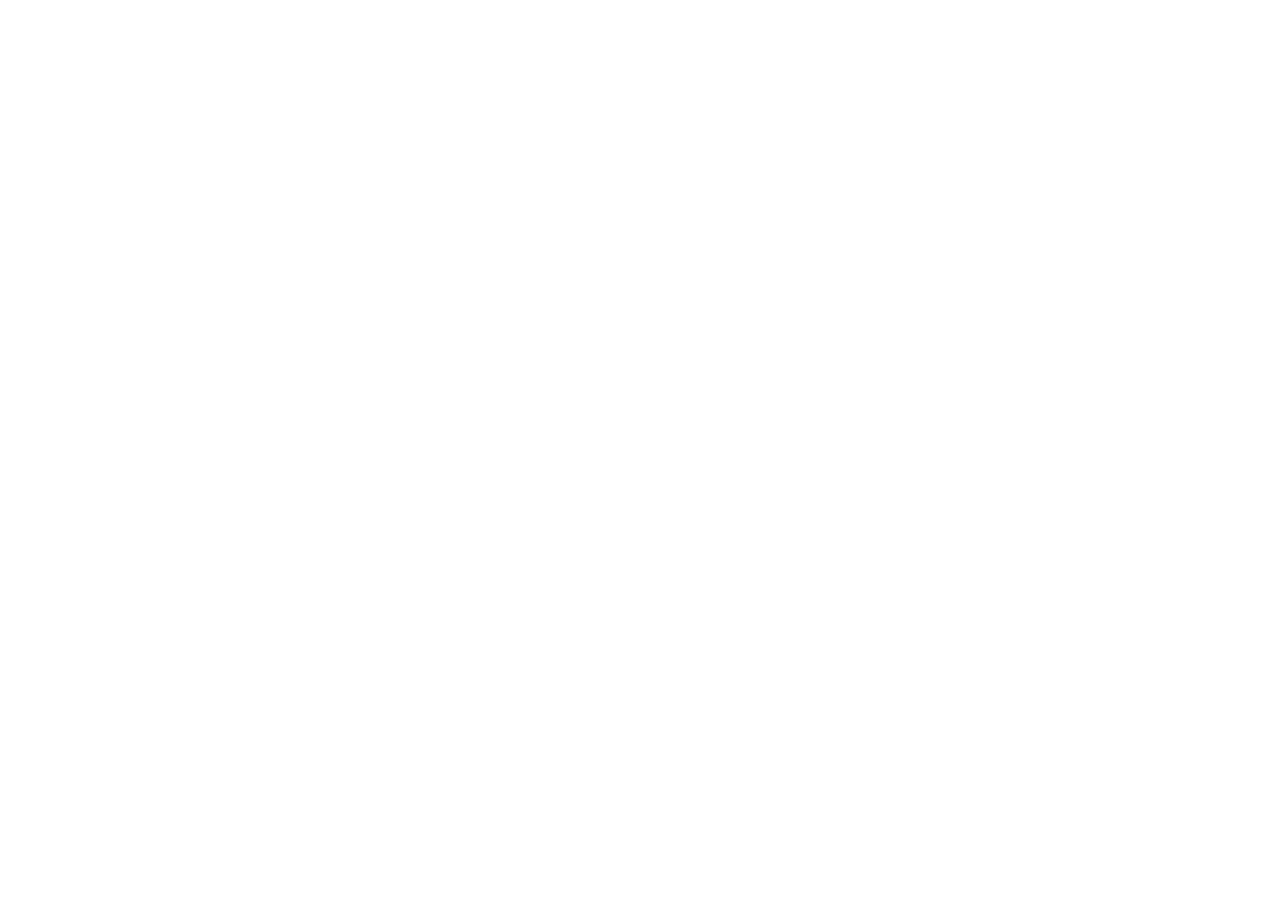
==== index.html @ c3d95a34 "Initialized Pristine Car Blog Site" ====
<!DOCTYPE html>
<html>
    <head>
        <title>Pristine Car Blog | Latest updates in Nigeria's auto industry.</title>
        <meta charset="utf-8">
        <meta lang="en">
        <meta name="description" content="We give the latest updates Nigeria's automobile industry. Enjoy multiple categories of updates, articles and incredible offers all in one place">
        <meta name="author" content="Adefuye Abayomi">
        <meta name="viewport" content="width=device-width, initial-scale=1.0, shrink-to-fit=no">
        <meta http-equiv="X-UA-Compatible" content="ie=edge">
        <link rel="icon" href="./favicon.ico" type="image/x-icon">

        <!--social facebook,twitter,-->
        <meta name="og:title" content="Yomi Daniel | Web development services.">
        <meta name="og:description" content="Yomi Daniel is a Front-end web developer.
        Get in touch if you need a website for your business and ideas">
        <meta name="og:image" content="http://yomidaniel.unaux.com/resources/images/mylogo.png">
        <meta name="twitter:title" content="Yomi Daniel | Web development services.">
        <meta name="twitter:description" content="Yomi Daniel is a Front-end web developer.
        Get in touch if you need a website for your business and ideas">
        <meta name="twitter:image" content="http://yomidaniel.unaux.com/resources/images/mylogo.png">

        <!--links to css styles-->

        <!--links to preloaded scripts-->
        
    </head>
    <body>
        <div class="container-main">
            <div class="header-container">
                <header class="header-main">
                    <!--The header contains the cartegories, pristine logos, the menu, guest indicators, and social media prompts.-->
                    <div class="header-utils">

                    </div>
                    <div class="header-cartegories">

                    </div>
                </header>
            </div>
            <div class="mains-container">
                <main class="mains-main">

                </main>
            </div>
            <div class="footer-container">
                <footer class="footer-main">

                </footer>
            </div>
        </div>
    </body>
</html>
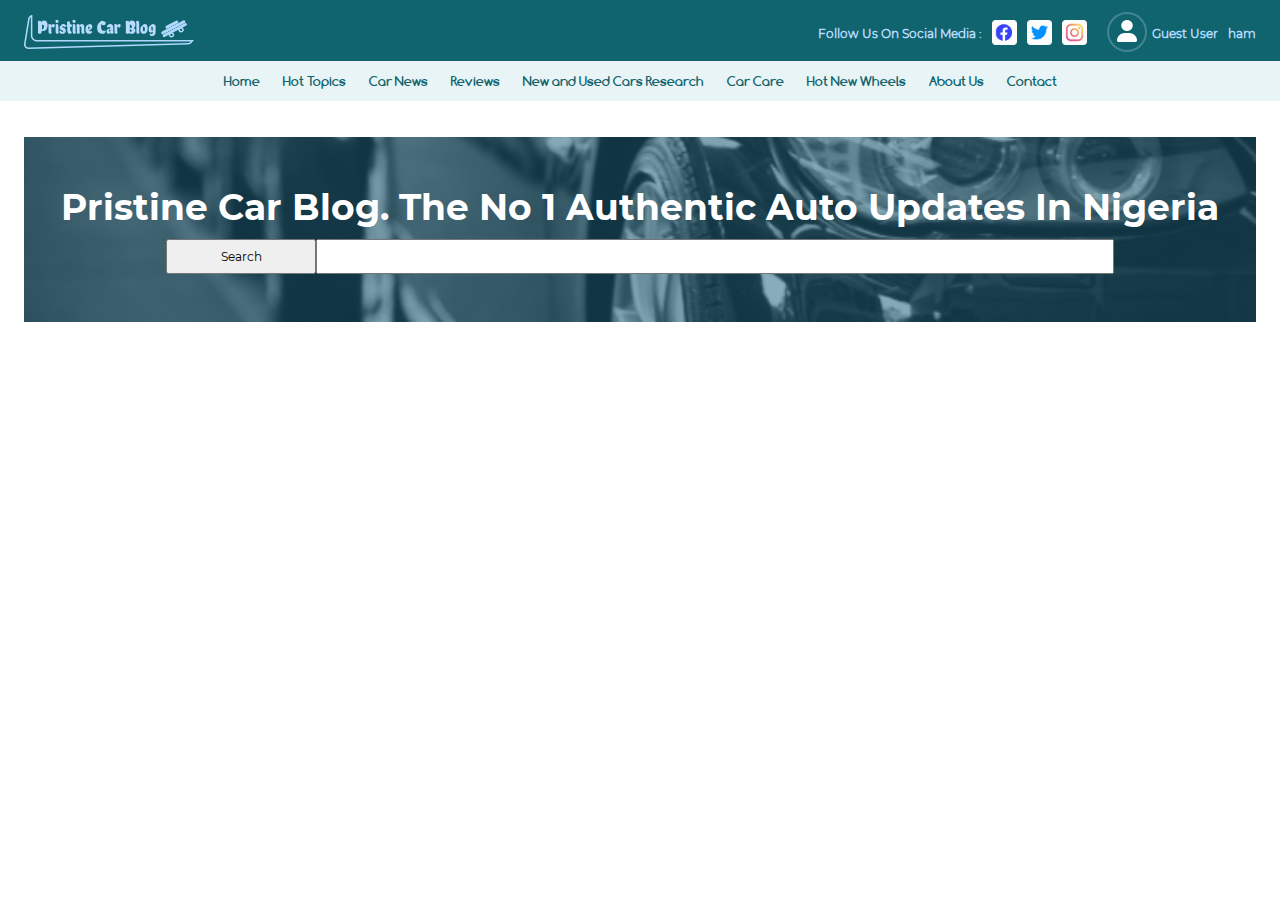
==== commit e2dfdb55: "Commit Second" ====
--- a/index.html
+++ b/index.html
@@ -4,26 +4,27 @@
         <title>Pristine Car Blog | Latest updates in Nigeria's auto industry.</title>
         <meta charset="utf-8">
         <meta lang="en">
-        <meta name="description" content="We give the latest updates Nigeria's automobile industry. Enjoy multiple categories of updates, articles and incredible offers all in one place">
+        <meta name="description" content="We give the latest updates Nigeria's automobile industry. Enjoy multiple categories of updates, articles and incredible offers all in one place.">
         <meta name="author" content="Adefuye Abayomi">
         <meta name="viewport" content="width=device-width, initial-scale=1.0, shrink-to-fit=no">
         <meta http-equiv="X-UA-Compatible" content="ie=edge">
-        <link rel="icon" href="./favicon.ico" type="image/x-icon">
+        <link rel="icon" href="./blog_assets/images/utils/favicon.png" type="image/x-icon">
 
         <!--social facebook,twitter,-->
-        <meta name="og:title" content="Yomi Daniel | Web development services.">
-        <meta name="og:description" content="Yomi Daniel is a Front-end web developer.
-        Get in touch if you need a website for your business and ideas">
-        <meta name="og:image" content="http://yomidaniel.unaux.com/resources/images/mylogo.png">
-        <meta name="twitter:title" content="Yomi Daniel | Web development services.">
-        <meta name="twitter:description" content="Yomi Daniel is a Front-end web developer.
-        Get in touch if you need a website for your business and ideas">
-        <meta name="twitter:image" content="http://yomidaniel.unaux.com/resources/images/mylogo.png">
+        <meta name="og:title" content="Pristine Car Blog | Latest updates in Nigeria's auto industry.">
+        <meta name="og:description" content="We give the latest updates Nigeria's automobile industry. Enjoy multiple categories of updates, articles and incredible offers all in one place.">
+        <meta name="og:image" content="./blog_assets/images/social_cover_main.png">
+        <meta name="twitter:title" content="Pristine Car Blog | Latest updates in Nigeria's auto industry.">
+        <meta name="twitter:description" content="We give the latest updates Nigeria's automobile industry. Enjoy multiple categories of updates, articles and incredible offers all in one place.">
+        <meta name="twitter:image" content="./blog_assets/images/social_cover_main.png">
 
         <!--links to css styles-->
+        <link type="text/css" rel="stylesheet" href="./css/mains.css">
+        <link type="text/css" rel="stylesheet" href="./css/homepage_style.css">
+
 
         <!--links to preloaded scripts-->
-        
+
     </head>
     <body>
         <div class="container-main">
@@ -31,16 +32,64 @@
                 <header class="header-main">
                     <!--The header contains the cartegories, pristine logos, the menu, guest indicators, and social media prompts.-->
                     <div class="header-utils">
-
+                        <div class="util-logo">
+                            <div class="logo-container">
+                                <img src="./blog_assets/images/utils/logo_base.svg">
+                            </div>
+                        </div>
+                        <div class="util-social">
+                            <div class="header-social-container">
+                                <p class="header-social-call-text">Follow Us On Social Media :</p>
+                            </div>
+                        </div>
+                        <div>
+                            <div class="header-social-icons">
+                                <p><span class="facebook-icon-container"><img src="./blog_assets/images/utils/Facebook Icon.png"></span><span class="twitter-icon-container"><img src="./blog_assets/images/utils/Twitter Icon.png"></span><span class="instagram-icon-container"><img src="./blog_assets/images/utils/Instagram icon.png"></span></p>
+                            </div>
+                        </div>
+                        <div class="util-user">
+                            <div class="header-user-container">
+                                <p><span class="user-icon-container"><img src="./blog_assets/images/utils/User Icon.png"></span></p>
+                            </div>
+                        </div>
+                        <div>
+                            <div>
+                                <p>Guest User</p>
+                            </div>
+                        </div>
+                        <div class="util-hamburger">
+                            <div class="header-hamburger-container">
+                                <div>ham</div>
+                            </div>
+                        </div>
                     </div>
                     <div class="header-cartegories">
-
+                        <div class="header-cartegories-container">
+                            <ul>
+                                <li><a>Home</a></li>
+                                <li><a>Hot Topics</a></li>
+                                <li><a>Car News</a></li>
+                                <li><a>Reviews</a></li>
+                                <li><a>New and Used Cars Research</a></li>
+                                <li><a>Car Care</a></li>
+                                <li><a>Hot New Wheels</a></li>
+                                <li><a>About Us</a></li>
+                                <li><a>Contact</a></li>
+                            </ul>
+                        </div>
                     </div>
                 </header>
             </div>
             <div class="mains-container">
                 <main class="mains-main">
-
+                    <div class="banner-container">
+                        <div>
+                            <p class="banner-desc-text">Pristine Car Blog. The No 1 Authentic Auto Updates In Nigeria</p>
+                            <div class="search-container">
+                                <p class="search-main-contents"><button class="search-button">Search</button><span class="search-input-container"><input class="search-input" type="text" name="search-item"></span></p>
+                            </div>
+                        </div>
+                    </div>
                 </main>
             </div>
             <div class="footer-container">
--- a/css/mains.css
+++ b/css/mains.css
@@ -0,0 +1,53 @@
+* {
+    box-sizing: border-box;
+    margin: 0px;
+    padding: 0px;
+    font-family : Montserrat-Regular;
+    font-size : 12px;
+}
+
+* {
+    --lightblue : #B7DBFF;
+    --bluegreen : #0F646D;
+    --lightgray : #E9F4F6;
+    --lightgray2 : #C3D2E3;
+}
+
+/*fonts, Montserrat (4 styles), comfortaa (2 styles)*/
+@font-face {
+    font-family: Montserrat-Regular;
+    src: url(../blog_assets/fonts/Montserrat-Regular.ttf);
+}
+@font-face {
+    font-family: Montserrat-Medium;
+    src: url(../blog_assets/fonts/Montserrat-Medium.ttf);
+}
+@font-face {
+    font-family: Montserrat-SemiBold;
+    src: url(../blog_assets/fonts/Montserrat-SemiBold.ttf);
+}
+@font-face {
+    font-family: Montserrat-Bold;
+    src: url(../blog_assets/fonts/Montserrat-Bold.ttf);
+}
+@font-face {
+    font-family: Comfortaa-Regular;
+    src: url(../blog_assets/fonts/Comfortaa_Regular.ttf);
+}
+@font-face {
+    font-family: Comfortaa-Bold;
+    src: url(../blog_assets/fonts/Comfortaa_Bold.ttf);
+}
+
+/* theme one*/
+
+/* theme one*/
+
+
+/*font-sizes*/
+/* theme one*/
+
+
+/*font-weights*/
+/* theme one*/
+
--- a/css/homepage_style.css
+++ b/css/homepage_style.css
@@ -0,0 +1,88 @@
+/* header section style */
+.header-utils {
+    display: flex;
+    align-items: center;
+    color : var(--lightblue);
+    font-weight: 600;
+    background-color: var(--bluegreen);
+    padding: 12px 24px 6px 24px;
+}
+.util-logo {
+    flex : 1;
+}
+.util-social {
+    flex : none;
+}
+.util-user {
+    flex : none;
+}
+.header-user-container{
+    margin-left: 20px;
+    margin-right : 5px;
+}
+.header-hamburger-container{
+    margin-left : 10px;
+}
+.logo-container img {
+    width: 170px;
+}
+.facebook-icon-container, .twitter-icon-container, .instagram-icon-container {
+    margin-left : 10px;
+}
+.facebook-icon-container img, .twitter-icon-container img, .instagram-icon-container img  {
+    width : 25px;
+    height : 25px;
+}
+
+.header-cartegories {
+    background-color: var(--lightgray);
+    padding : 12px 24px;
+}
+.header-cartegories-container{
+    width : max-content;
+    margin : 0px auto;
+}
+.header-cartegories li{
+    display : inline-block;
+    margin : 0px 10px;
+}
+.header-cartegories li a {
+    font-family : Comfortaa-Bold;
+    font-size: 120%;
+    color :  var(--bluegreen)
+}
+
+/* header styles complete*/
+
+/* main home banner style*/
+.banner-container{
+    margin : 36px 24px;
+    padding : 48px 24px;
+    background-image: url(../blog_assets/images/utils/banner-background.png);
+    background-size: cover;
+}
+.banner-desc-text{
+    font-family: Montserrat-Bold;
+    color : white;
+    text-align: center;
+    font-size : 300%;
+}
+.search-container {
+    width : 80%;
+    margin : 10px auto 0px auto;
+    
+}
+.search-button {
+    height: 35px;   
+    width: 150px; 
+}
+.search-main-contents{
+    display : flex;
+}
+.search-input-container{
+    flex : 1;
+}
+.search-input{
+    height: 35px;
+    width: -webkit-fill-available;
+}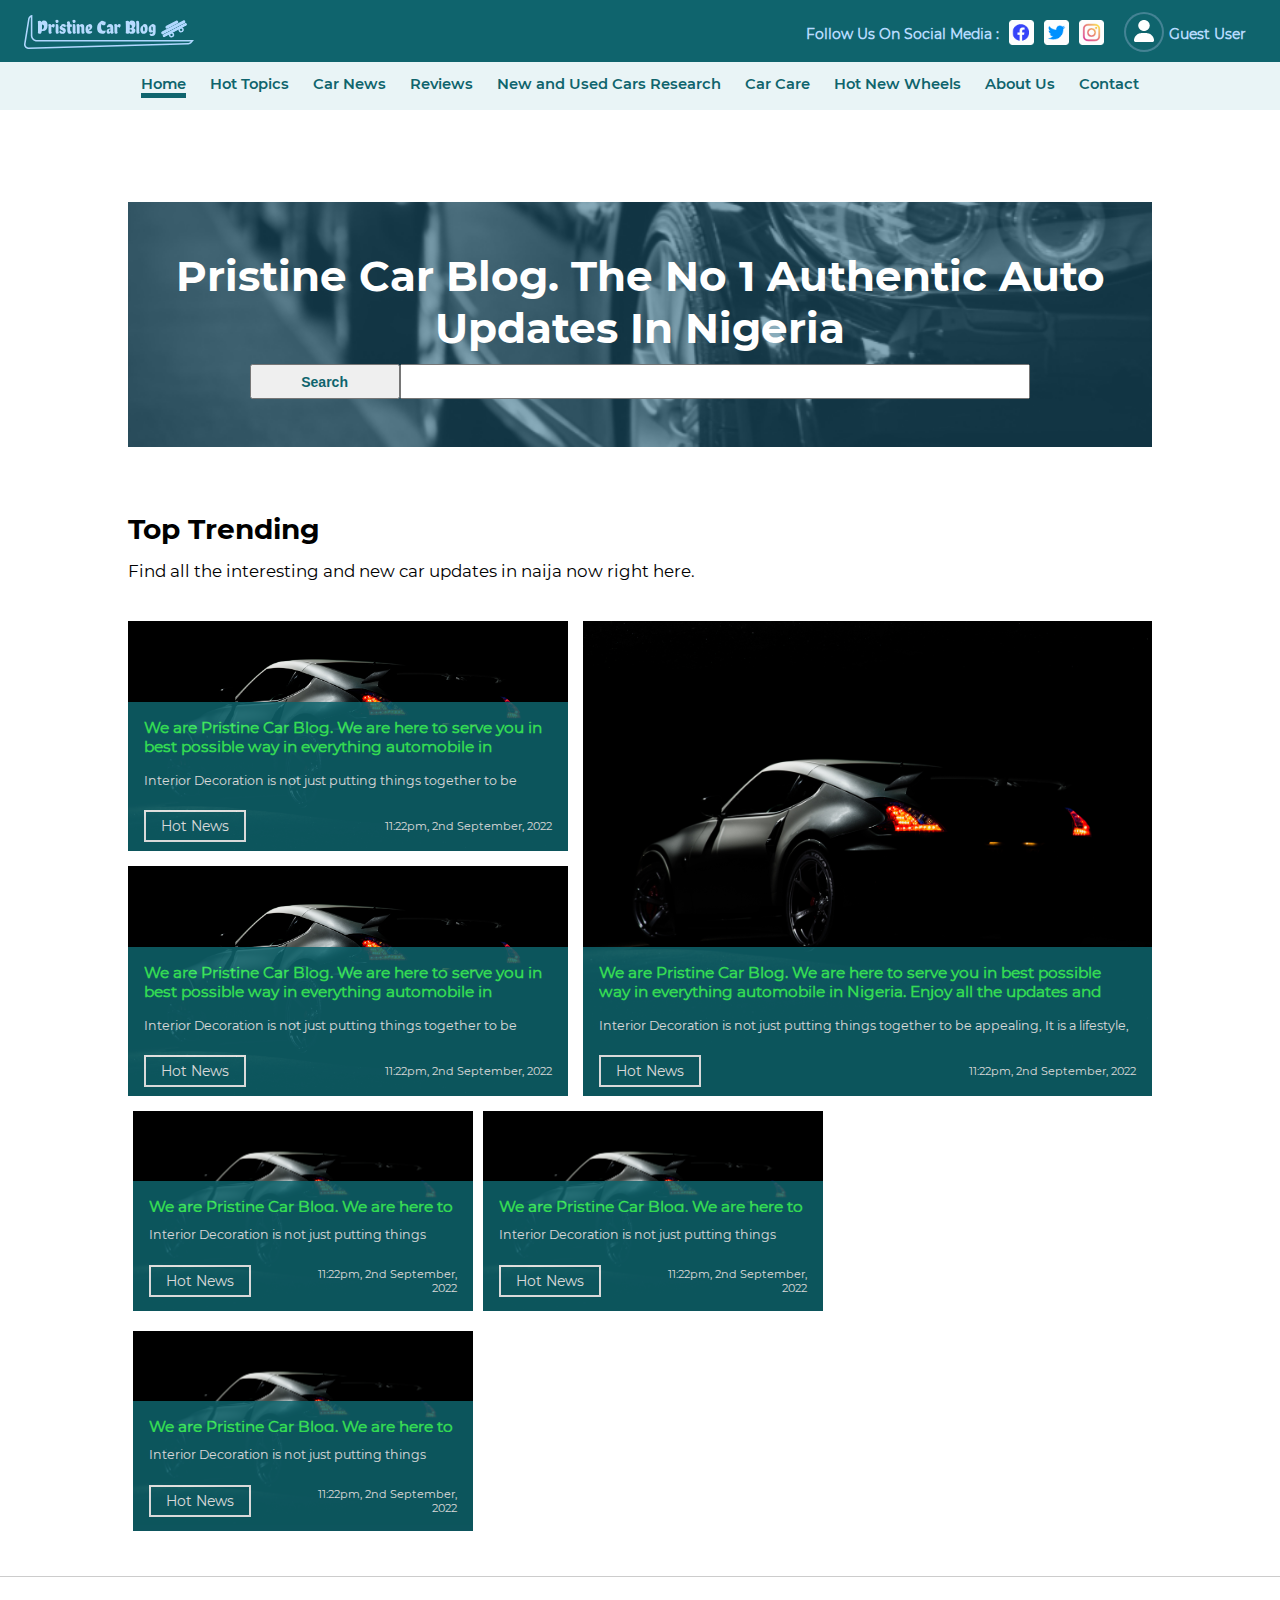
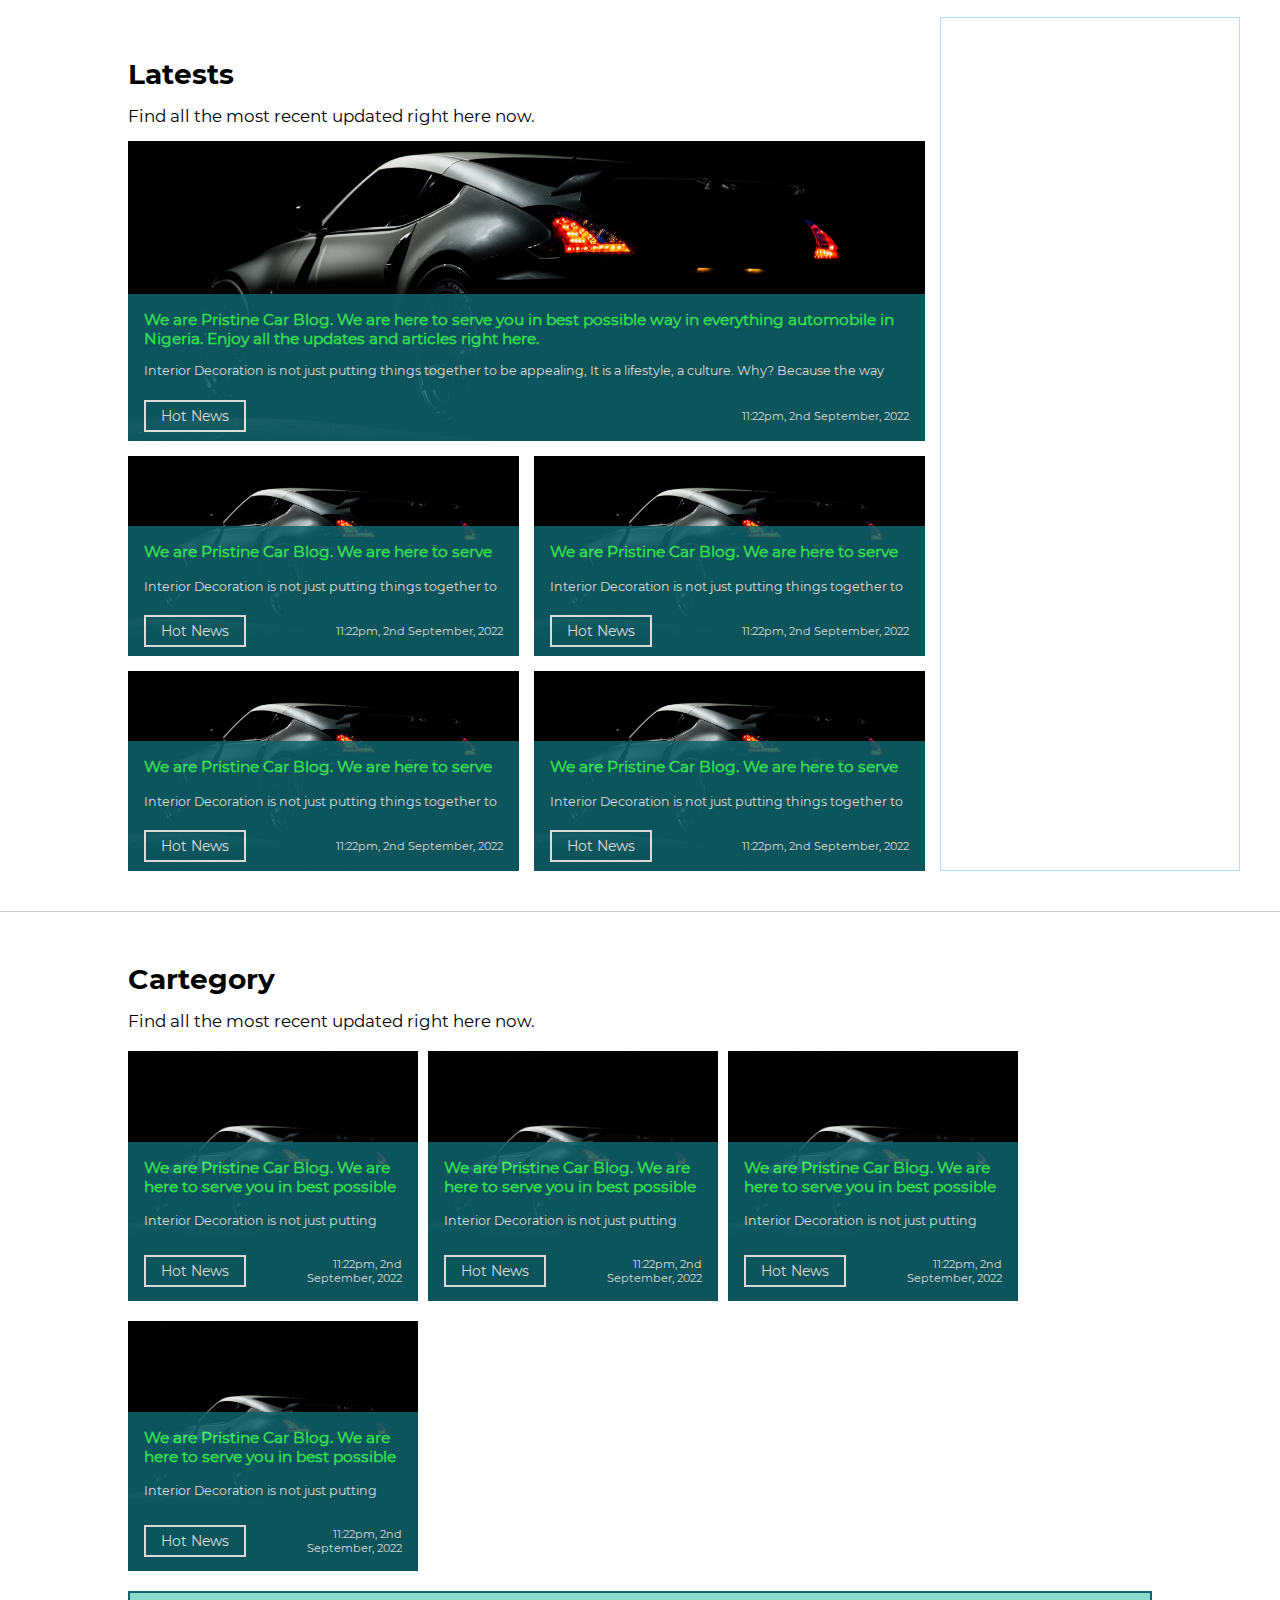
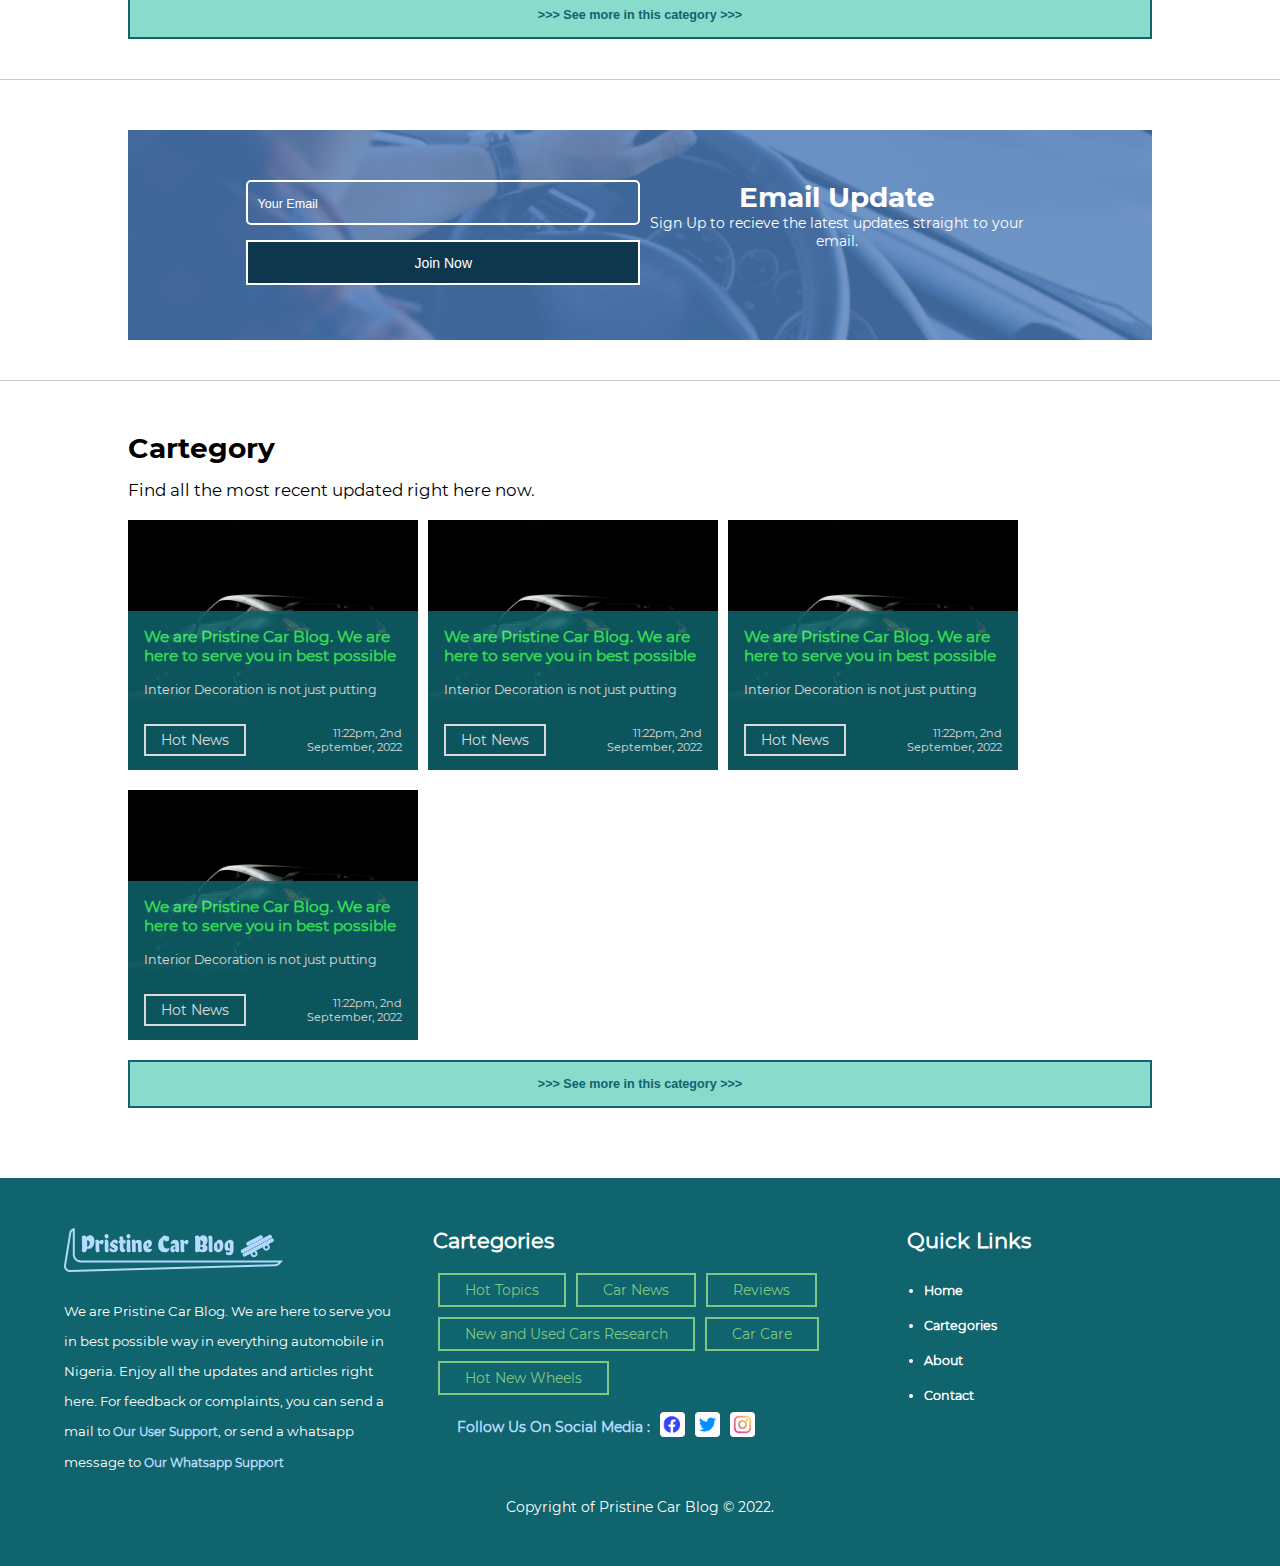
==== commit af1a50ca: "fixes" ====
--- a/index.html
+++ b/index.html
@@ -21,82 +21,613 @@
         <!--links to css styles-->
         <link type="text/css" rel="stylesheet" href="./css/mains.css">
         <link type="text/css" rel="stylesheet" href="./css/homepage_style.css">
+        <link type="text/css" rel="stylesheet" href="./css/animate.css">
 
 
         <!--links to preloaded scripts-->
 
     </head>
-    <body>
-        <div class="container-main">
+    <body >
+        <div id="app" class="container-main">
             <div class="header-container">
                 <header class="header-main">
                     <!--The header contains the cartegories, pristine logos, the menu, guest indicators, and social media prompts.-->
                     <div class="header-utils">
-                        <div class="util-logo">
-                            <div class="logo-container">
-                                <img src="./blog_assets/images/utils/logo_base.svg">
-                            </div>
-                        </div>
-                        <div class="util-social">
-                            <div class="header-social-container">
-                                <p class="header-social-call-text">Follow Us On Social Media :</p>
-                            </div>
-                        </div>
-                        <div>
-                            <div class="header-social-icons">
-                                <p><span class="facebook-icon-container"><img src="./blog_assets/images/utils/Facebook Icon.png"></span><span class="twitter-icon-container"><img src="./blog_assets/images/utils/Twitter Icon.png"></span><span class="instagram-icon-container"><img src="./blog_assets/images/utils/Instagram icon.png"></span></p>
-                            </div>
-                        </div>
-                        <div class="util-user">
-                            <div class="header-user-container">
-                                <p><span class="user-icon-container"><img src="./blog_assets/images/utils/User Icon.png"></span></p>
-                            </div>
-                        </div>
-                        <div>
-                            <div>
-                                <p>Guest User</p>
-                            </div>
-                        </div>
-                        <div class="util-hamburger">
-                            <div class="header-hamburger-container">
-                                <div>ham</div>
-                            </div>
-                        </div>
+                            <div class="util-logo">
+                                <div class="logo-container">
+                                    <a href="#"><!--link to homepage-->
+                                        <img src="./blog_assets/images/utils/logo_base.svg">
+                                    </a>
+                                </div>
+                            </div>
+                            <div class="util-social hide-320px">
+                                <div class="header-social-container">
+                                    <p class="header-social-call-text">Follow Us On Social Media :</p>
+                                </div>
+                            </div>
+                            <div class="hide-320px">
+                                <div class="header-social-icons hide-320px">
+                                    <p><span class="facebook-icon-container pointercursor"><a href="#"><!--link to twitter or facebook page--><img src="./blog_assets/images/utils/Facebook Icon.png"></a></span><span class="twitter-icon-container pointercursor"><a href="#"><!--link to twitter or facebook page--><img src="./blog_assets/images/utils/Twitter Icon.png"></a></span><span class="instagram-icon-container pointercursor"><a href="#"><!--link to twitter or facebook page--><img src="./blog_assets/images/utils/Instagram icon.png"></a></span></p>
+                                </div>
+                            </div>
+                            <div class="util-user hide-320px">
+                                <div class="header-user-container ">
+                                    <p><span class="user-icon-container"><img src="./blog_assets/images/utils/User Icon.png"></span></p>
+                                </div>
+                            </div>
+                            <div class="hide-320px">
+                                <div>
+                                    <p>{{guest}}</p>
+                                </div>
+                            </div>
+                            <div class="util-hamburger">
+                                <div class="header-hamburger-container">
+                                    <div id="yt-ham-hotspot" class="yt-hamburger-container">
+                                        <div class="yt-tight pointercursor" @click="updateHam()">
+                                            <div class="yt-ham" :class="[ham]">
+                                                <div class="yt-ham-line"></div>
+                                                <div class="yt-ham-line top"></div>
+                                                <div class="yt-ham-line bottom"></div>
+                                                <div class="yt-ham-line"></div>
+                                            </div>
+                                        </div>
+                                    </div>
+                                </div>
+                            </div>
                     </div>
                     <div class="header-cartegories">
                         <div class="header-cartegories-container">
                             <ul>
-                                <li><a>Home</a></li>
-                                <li><a>Hot Topics</a></li>
-                                <li><a>Car News</a></li>
-                                <li><a>Reviews</a></li>
-                                <li><a>New and Used Cars Research</a></li>
-                                <li><a>Car Care</a></li>
-                                <li><a>Hot New Wheels</a></li>
-                                <li><a>About Us</a></li>
-                                <li><a>Contact</a></li>
+                                <li><a class="active-nav" href="#">Home</a></li>
+                                <li><a href="./hot-topics.html">Hot Topics</a></li>
+                                <li><a href="./car-news.html">Car News</a></li>
+                                <li><a href="./reviews.html">Reviews</a></li>
+                                <li><a href="./new and used cars research.html">New and Used Cars Research</a></li>
+                                <li><a href="./car care.html">Car Care</a></li>
+                                <li><a href="./hot new wheels.html">Hot New Wheels</a></li>
+                                <li><a href="./about-us.html">About Us</a></li>
+                                <li><a href="./contact.html">Contact</a></li>
                             </ul>
                         </div>
                     </div>
                 </header>
+            </div>
+            <div class="blog-menu-container" style="opacity : 0" :class="[animateClass]">
+                <div class="blog-menu">
+                    <div>
+                        <ul>
+                            <li><a class="active-nav" href="#">Home</a></li>
+                            <li><a href="./hot-topics.html">Hot Topics</a></li>
+                            <li><a href="./car-news.html">Car News</a></li>
+                            <li><a href="./reviews.html">Reviews</a></li>
+                            <li><a href="./new and used cars research.html">New and Used Cars Research</a></li>
+                            <li><a href="./car care.html">Car Care</a></li>
+                            <li><a href="./hot new wheels.html">Hot New Wheels</a></li>
+                            <li><a href="./about-us.html">About Us</a></li>
+                            <li><a href="./contact.html">Contact</a></li>
+                        </ul> 
+                    </div>
+                    <div>
+
+                    </div>
+                </div>
             </div>
             <div class="mains-container">
                 <main class="mains-main">
-                    <div class="banner-container">
-                        <div>
+                    <div class="main-width"><!--this div has the main width property so that every content within it can have the same width. any container that does not have main width can then assume any width as specified.-->
+                        
+                        <div class="banner-container">
                             <p class="banner-desc-text">Pristine Car Blog. The No 1 Authentic Auto Updates In Nigeria</p>
                             <div class="search-container">
                                 <p class="search-main-contents"><button class="search-button">Search</button><span class="search-input-container"><input class="search-input" type="text" name="search-item"></span></p>
                             </div>
                         </div>
+                        <div class="trending-container">
+                            <div class="trending-header">
+                                <p class="section-title-style">Top Trending</p>
+                                <p class="trending-desc">Find all the interesting and new car updates in naija now right here.</p>
+                            </div>
+                            <div class="trending-contents-container">
+                                <div class="trends-container-01">
+                                    <div class="trend-container-01-01">
+                                        <!--blog article content here-->
+                                        <div class="trend-card-container">
+                                            <div class="card">
+                                                <a href="./blog_posts/car-news/about-toyota-corolla.html">
+                                                    <div class="card-image-container">
+                                                        <div class="card-image" style="background-image: url(./blog_assets/pexels-albin-berlin-919073.jpg)">
+                                                            <div class="card-contents-container">
+                                                                <p class="card-content-title">We are Pristine Car Blog. We are here to serve you in best possible way in everything automobile in Nigeria. Enjoy all the updates and articles right here. </p>
+                                                                <p class="card-content-main">Interior Decoration is not just putting things together to be appealing, It is a lifestyle, a culture. Why? Because the way your space is organized tells alot about you. Lets make that narrative awesome.<span class="readmore-text">>>> Read More >>></span></p>
+                                                                <div class="card-content-blog-info">
+                                                                    <p class="card-content-cate"><span>Hot News</span></p>
+                                                                    <p class="card-content-published-time">11:22pm, 2nd September, 2022</p>
+                                                                </div>
+                                                            </div>
+                                                        </div>
+                                                    </div>
+                                                </a>
+                                              </div>
+                                        </div>
+                                    </div>
+                                    <div class="trend-container-01-02">
+                                        <!--blog article content here-->
+                                        <div class="trend-card-container">
+                                            <div class="card">
+                                                <a href="./blog_posts/car-news/about-toyota-corolla.html">
+                                                    <div class="card-image-container">
+                                                        <div class="card-image" style="background-image: url(./blog_assets/pexels-albin-berlin-919073.jpg)">
+                                                            <div class="card-contents-container">
+                                                                <p class="card-content-title">We are Pristine Car Blog. We are here to serve you in best possible way in everything automobile in Nigeria. Enjoy all the updates and articles right here. </p>
+                                                                <p class="card-content-main">Interior Decoration is not just putting things together to be appealing, It is a lifestyle, a culture. Why? Because the way your space is organized tells alot about you. Lets make that narrative awesome.<span class="readmore-text">>>> Read More >>></span></p>
+                                                                <div class="card-content-blog-info">
+                                                                    <p class="card-content-cate"><span>Hot News</span></p>
+                                                                    <p class="card-content-published-time">11:22pm, 2nd September, 2022</p>
+                                                                </div>
+                                                            </div>
+                                                        </div>
+                                                    </div>
+                                                </a>
+                                              </div>
+                                        </div>
+                                    </div>
+                                    <div class="trend-container-01-03">
+                                        <!--blog article content here-->
+                                        <div class="trend-card-container">
+                                            <div class="card">
+                                                <a href="./blog_posts/car-news/about-toyota-corolla.html">
+                                                    <div class="card-image-container">
+                                                        <div class="card-image" style="background-image: url(./blog_assets/pexels-albin-berlin-919073.jpg)">
+                                                            <div class="card-contents-container">
+                                                                <p class="card-content-title">We are Pristine Car Blog. We are here to serve you in best possible way in everything automobile in Nigeria. Enjoy all the updates and articles right here. </p>
+                                                                <p class="card-content-main">Interior Decoration is not just putting things together to be appealing, It is a lifestyle, a culture. Why? Because the way your space is organized tells alot about you. Lets make that narrative awesome.<span class="readmore-text">>>> Read More >>></span></p>
+                                                                <div class="card-content-blog-info">
+                                                                    <p class="card-content-cate"><span>Hot News</span></p>
+                                                                    <p class="card-content-published-time">11:22pm, 2nd September, 2022</p>
+                                                                </div>
+                                                            </div>
+                                                        </div>
+                                                    </div>
+                                                </a>
+                                            </div>
+                                        </div>
+                                    </div>
+                                </div>
+                                <div class="trends-container-02">
+                                    <div class="trend-container-02-01">
+                                        <!--blog article content here-->
+                                        <div class="trend-card-container">
+                                            <div class="card">
+                                                <div class="card-image-container">
+                                                    <div class="card-image" style="background-image: url(./blog_assets/pexels-albin-berlin-919073.jpg)">
+                                                      <div class="card-contents-container">
+                                                        <p class="card-content-title">We are Pristine Car Blog. We are here to serve you in best possible way in everything automobile in Nigeria. Enjoy all the updates and articles right here. </p>
+                                                        <p class="card-content-main">Interior Decoration is not just putting things together to be appealing, It is a lifestyle, a culture. Why? Because the way your space is organized tells alot about you. Lets make that narrative awesome.<span class="readmore-text">>>> Read More >>></span></p>
+                                                        <div class="card-content-blog-info">
+                                                            <p class="card-content-cate"><span>Hot News</span></p>
+                                                            <p class="card-content-published-time">11:22pm, 2nd September, 2022</p>
+                                                        </div>
+                                                      </div>
+                                                    </div>
+                                                </div>
+                                            </div>
+                                        </div>
+                                    </div>
+                                    <div class="trend-container-02-02">
+                                        <!--blog article content here-->
+                                        <div class="trend-card-container">
+                                            <div class="card">
+                                                <div class="card-image-container">
+                                                    <div class="card-image" style="background-image: url(./blog_assets/pexels-albin-berlin-919073.jpg)">
+                                                      <div class="card-contents-container">
+                                                        <p class="card-content-title">We are Pristine Car Blog. We are here to serve you in best possible way in everything automobile in Nigeria. Enjoy all the updates and articles right here. </p>
+                                                        <p class="card-content-main">Interior Decoration is not just putting things together to be appealing, It is a lifestyle, a culture. Why? Because the way your space is organized tells alot about you. Lets make that narrative awesome.<span class="readmore-text">>>> Read More >>></span></p>
+                                                        <div class="card-content-blog-info">
+                                                            <p class="card-content-cate"><span>Hot News</span></p>
+                                                            <p class="card-content-published-time">11:22pm, 2nd September, 2022</p>
+                                                        </div>
+                                                      </div>
+                                                    </div>
+                                                </div>
+                                            </div>
+                                        </div>
+                                    </div>
+                                    <div class="trend-container-02-03">
+                                        <!--blog article content here-->
+                                        <div class="trend-card-container">
+                                            <div class="card">
+                                                <div class="card-image-container">
+                                                    <div class="card-image" style="background-image: url(./blog_assets/pexels-albin-berlin-919073.jpg)">
+                                                      <div class="card-contents-container">
+                                                        <p class="card-content-title">We are Pristine Car Blog. We are here to serve you in best possible way in everything automobile in Nigeria. Enjoy all the updates and articles right here. </p>
+                                                        <p class="card-content-main">Interior Decoration is not just putting things together to be appealing, It is a lifestyle, a culture. Why? Because the way your space is organized tells alot about you. Lets make that narrative awesome.<span class="readmore-text">>>> Read More >>></span></p>
+                                                        <div class="card-content-blog-info">
+                                                            <p class="card-content-cate"><span>Hot News</span></p>
+                                                            <p class="card-content-published-time">11:22pm, 2nd September, 2022</p>
+                                                        </div>
+                                                      </div>
+                                                    </div>
+                                                </div>
+                                            </div>
+                                        </div>
+                                    </div>
+                                </div>
+                            </div>
+                        </div>
+                    </div>
+                    <div class="section-divider"></div>
+                    <div class="secondary-width "><!--container for the second row that has the sidebar using flex -->
+                        <div class="second-group-container">
+                            <div class="second-group">
+                                <div class="latests-container">
+                                    <div class="trending-header">
+                                        <p class="section-title-style">Latests</p>
+                                        <p class="trending-desc">Find all the most recent updated right here now.</p>
+                                    </div>
+                                    <div class="latest-contents-container">
+                                        <div class="latests-content-01">
+                                            <div class="card">
+                                                <div class="card-image-container">
+                                                    <div class="card-image" style="background-image: url(./blog_assets/pexels-albin-berlin-919073.jpg)">
+                                                      <div class="card-contents-container">
+                                                        <p class="card-content-title">We are Pristine Car Blog. We are here to serve you in best possible way in everything automobile in Nigeria. Enjoy all the updates and articles right here. </p>
+                                                        <p class="card-content-main">Interior Decoration is not just putting things together to be appealing, It is a lifestyle, a culture. Why? Because the way your space is organized tells alot about you. Lets make that narrative awesome.<span class="readmore-text">>>> Read More >>></span></p>
+                                                        <div class="card-content-blog-info">
+                                                            <p class="card-content-cate"><span>Hot News</span></p>
+                                                            <p class="card-content-published-time">11:22pm, 2nd September, 2022</p>
+                                                        </div>
+                                                      </div>
+                                                    </div>
+                                                </div>
+                                            </div>
+                                        </div>
+                                        <div class="latests-content-02">
+                                            <div class="card">
+                                                <div class="card-image-container">
+                                                    <div class="card-image" style="background-image: url(./blog_assets/pexels-albin-berlin-919073.jpg)">
+                                                      <div class="card-contents-container">
+                                                        <p class="card-content-title">We are Pristine Car Blog. We are here to serve you in best possible way in everything automobile in Nigeria. Enjoy all the updates and articles right here. </p>
+                                                        <p class="card-content-main">Interior Decoration is not just putting things together to be appealing, It is a lifestyle, a culture. Why? Because the way your space is organized tells alot about you. Lets make that narrative awesome.<span class="readmore-text">>>> Read More >>></span></p>
+                                                        <div class="card-content-blog-info">
+                                                            <p class="card-content-cate"><span>Hot News</span></p>
+                                                            <p class="card-content-published-time">11:22pm, 2nd September, 2022</p>
+                                                        </div>
+                                                      </div>
+                                                    </div>
+                                                </div>
+                                            </div>
+                                        </div>
+                                        <div class="latests-content-03">
+                                            <div class="card">
+                                                <div class="card-image-container">
+                                                    <div class="card-image" style="background-image: url(./blog_assets/pexels-albin-berlin-919073.jpg)">
+                                                      <div class="card-contents-container">
+                                                        <p class="card-content-title">We are Pristine Car Blog. We are here to serve you in best possible way in everything automobile in Nigeria. Enjoy all the updates and articles right here. </p>
+                                                        <p class="card-content-main">Interior Decoration is not just putting things together to be appealing, It is a lifestyle, a culture. Why? Because the way your space is organized tells alot about you. Lets make that narrative awesome.<span class="readmore-text">>>> Read More >>></span></p>
+                                                        <div class="card-content-blog-info">
+                                                            <p class="card-content-cate"><span>Hot News</span></p>
+                                                            <p class="card-content-published-time">11:22pm, 2nd September, 2022</p>
+                                                        </div>
+                                                      </div>
+                                                    </div>
+                                                </div>
+                                            </div>
+                                        </div>
+                                        <div class="latests-content-04">
+                                            <div class="card">
+                                                <div class="card-image-container">
+                                                    <div class="card-image" style="background-image: url(./blog_assets/pexels-albin-berlin-919073.jpg)">
+                                                      <div class="card-contents-container">
+                                                        <p class="card-content-title">We are Pristine Car Blog. We are here to serve you in best possible way in everything automobile in Nigeria. Enjoy all the updates and articles right here. </p>
+                                                        <p class="card-content-main">Interior Decoration is not just putting things together to be appealing, It is a lifestyle, a culture. Why? Because the way your space is organized tells alot about you. Lets make that narrative awesome.<span class="readmore-text">>>> Read More >>></span></p>
+                                                        <div class="card-content-blog-info">
+                                                            <p class="card-content-cate"><span>Hot News</span></p>
+                                                            <p class="card-content-published-time">11:22pm, 2nd September, 2022</p>
+                                                        </div>
+                                                      </div>
+                                                    </div>
+                                                </div>
+                                            </div>
+                                        </div>
+                                        <div class="latests-content-05">
+                                            <div class="card">
+                                                <div class="card-image-container">
+                                                    <div class="card-image" style="background-image: url(./blog_assets/pexels-albin-berlin-919073.jpg)">
+                                                      <div class="card-contents-container">
+                                                        <p class="card-content-title">We are Pristine Car Blog. We are here to serve you in best possible way in everything automobile in Nigeria. Enjoy all the updates and articles right here. </p>
+                                                        <p class="card-content-main">Interior Decoration is not just putting things together to be appealing, It is a lifestyle, a culture. Why? Because the way your space is organized tells alot about you. Lets make that narrative awesome.<span class="readmore-text">>>> Read More >>></span></p>
+                                                        <div class="card-content-blog-info">
+                                                            <p class="card-content-cate"><span>Hot News</span></p>
+                                                            <p class="card-content-published-time">11:22pm, 2nd September, 2022</p>
+                                                        </div>
+                                                      </div>
+                                                    </div>
+                                                </div>
+                                            </div>
+                                        </div>
+                                    </div>
+                                </div>
+                                <div class="sidebar-container">
+                                    <!--any sidebar worthy content here.-->
+                                </div>
+                            </div>
+                        </div>
+                    </div>
+                    <div class="section-divider"></div>
+                    <div class="cartegory carnews">
+                        <div class="main-width">
+                            <div class="cartegory-container-main">
+                                <div class="trending-header">
+                                    <p class="section-title-style">Cartegory</p>
+                                    <p class="trending-desc">Find all the most recent updated right here now.</p>
+                                </div>
+                            </div>
+                            <div class="cartegory-contents">
+                                <div class="category-content-01">
+                                    <div>
+                                        <div class="card">
+                                            <div class="card-image-container">
+                                                <div class="card-image" style="background-image: url(./blog_assets/pexels-albin-berlin-919073.jpg)">
+                                                  <div class="card-contents-container">
+                                                    <p class="card-content-title">We are Pristine Car Blog. We are here to serve you in best possible way in everything automobile in Nigeria. Enjoy all the updates and articles right here. </p>
+                                                    <p class="card-content-main">Interior Decoration is not just putting things together to be appealing, It is a lifestyle, a culture. Why? Because the way your space is organized tells alot about you. Lets make that narrative awesome.<span class="readmore-text">>>> Read More >>></span></p>
+                                                    <div class="card-content-blog-info">
+                                                        <p class="card-content-cate"><span>Hot News</span></p>
+                                                        <p class="card-content-published-time">11:22pm, 2nd September, 2022</p>
+                                                    </div>
+                                                  </div>
+                                                </div>
+                                            </div>
+                                        </div>
+                                    </div>
+                                </div>
+                                <div class="category-content-02">
+                                    <div>
+                                        <div class="card">
+                                            <div class="card-image-container">
+                                                <div class="card-image" style="background-image: url(./blog_assets/pexels-albin-berlin-919073.jpg)">
+                                                  <div class="card-contents-container">
+                                                    <p class="card-content-title">We are Pristine Car Blog. We are here to serve you in best possible way in everything automobile in Nigeria. Enjoy all the updates and articles right here. </p>
+                                                    <p class="card-content-main">Interior Decoration is not just putting things together to be appealing, It is a lifestyle, a culture. Why? Because the way your space is organized tells alot about you. Lets make that narrative awesome.<span class="readmore-text">>>> Read More >>></span></p>
+                                                    <div class="card-content-blog-info">
+                                                        <p class="card-content-cate"><span>Hot News</span></p>
+                                                        <p class="card-content-published-time">11:22pm, 2nd September, 2022</p>
+                                                    </div>
+                                                  </div>
+                                                </div>
+                                            </div>
+                                        </div>
+                                    </div>
+                                </div>
+                                <div class="category-content-03">
+                                    <div>
+                                        <div class="card">
+                                            <div class="card-image-container">
+                                                <div class="card-image" style="background-image: url(./blog_assets/pexels-albin-berlin-919073.jpg)">
+                                                  <div class="card-contents-container">
+                                                    <p class="card-content-title">We are Pristine Car Blog. We are here to serve you in best possible way in everything automobile in Nigeria. Enjoy all the updates and articles right here. </p>
+                                                    <p class="card-content-main">Interior Decoration is not just putting things together to be appealing, It is a lifestyle, a culture. Why? Because the way your space is organized tells alot about you. Lets make that narrative awesome.<span class="readmore-text">>>> Read More >>></span></p>
+                                                    <div class="card-content-blog-info">
+                                                        <p class="card-content-cate"><span>Hot News</span></p>
+                                                        <p class="card-content-published-time">11:22pm, 2nd September, 2022</p>
+                                                    </div>
+                                                  </div>
+                                                </div>
+                                            </div>
+                                        </div>
+                                    </div>
+                                </div>
+                                <div class="category-content-04">
+                                    <div>
+                                        <div class="card">
+                                            <div class="card-image-container">
+                                                <div class="card-image" style="background-image: url(./blog_assets/pexels-albin-berlin-919073.jpg)">
+                                                  <div class="card-contents-container">
+                                                    <p class="card-content-title">We are Pristine Car Blog. We are here to serve you in best possible way in everything automobile in Nigeria. Enjoy all the updates and articles right here. </p>
+                                                    <p class="card-content-main">Interior Decoration is not just putting things together to be appealing, It is a lifestyle, a culture. Why? Because the way your space is organized tells alot about you. Lets make that narrative awesome.<span class="readmore-text">>>> Read More >>></span></p>
+                                                    <div class="card-content-blog-info">
+                                                        <p class="card-content-cate"><span>Hot News</span></p>
+                                                        <p class="card-content-published-time">11:22pm, 2nd September, 2022</p>
+                                                    </div>
+                                                  </div>
+                                                </div>
+                                            </div>
+                                        </div>
+                                    </div>
+                                </div>
+                            </div>
+                            <div class="cartegory-load-more-button">
+                                <button class="pointercursor">>>> See more in this category >>></button>
+                            </div>
+                        </div>
+                    </div>
+                    <div class="section-divider"></div>
+                    <div class="aside">
+                        <div class="main-width">
+                            <div class="email-list-promo">
+                                <div class="email-sub-form-container">
+                                    <div>
+                                        <input class="email-sub-input" type="text" name="email" placeholder="Your Email">
+                                        <button class="email-sub-button">Join Now</button>
+                                    </div>
+                                </div>
+                                <div class="email-sub-cta-text">
+                                    <p class="section-title-style">Email Update</p>
+                                    <p>Sign Up to recieve the latest updates straight to your email.</p>
+                                </div>
+                            </div>
+                        </div>
+                    </div>
+                    <div class="section-divider"></div>
+                    <div class="cartegory carnews">
+                        <div class="main-width">
+                            <div class="cartegory-container-main">
+                                <div class="trending-header">
+                                    <p class="section-title-style">Cartegory</p>
+                                    <p class="trending-desc">Find all the most recent updated right here now.</p>
+                                </div>
+                            </div>
+                            <div class="cartegory-contents">
+                                <div class="category-content-01">
+                                    <div>
+                                        <div class="card">
+                                            <div class="card-image-container">
+                                                <div class="card-image" style="background-image: url(./blog_assets/pexels-albin-berlin-919073.jpg)">
+                                                  <div class="card-contents-container">
+                                                    <p class="card-content-title">We are Pristine Car Blog. We are here to serve you in best possible way in everything automobile in Nigeria. Enjoy all the updates and articles right here. </p>
+                                                    <p class="card-content-main">Interior Decoration is not just putting things together to be appealing, It is a lifestyle, a culture. Why? Because the way your space is organized tells alot about you. Lets make that narrative awesome.<span class="readmore-text">>>> Read More >>></span></p>
+                                                    <div class="card-content-blog-info">
+                                                        <p class="card-content-cate"><span>Hot News</span></p>
+                                                        <p class="card-content-published-time">11:22pm, 2nd September, 2022</p>
+                                                    </div>
+                                                  </div>
+                                                </div>
+                                            </div>
+                                        </div>
+                                    </div>
+                                </div>
+                                <div class="category-content-02">
+                                    <div>
+                                        <div class="card">
+                                            <div class="card-image-container">
+                                                <div class="card-image" style="background-image: url(./blog_assets/pexels-albin-berlin-919073.jpg)">
+                                                  <div class="card-contents-container">
+                                                    <p class="card-content-title">We are Pristine Car Blog. We are here to serve you in best possible way in everything automobile in Nigeria. Enjoy all the updates and articles right here. </p>
+                                                    <p class="card-content-main">Interior Decoration is not just putting things together to be appealing, It is a lifestyle, a culture. Why? Because the way your space is organized tells alot about you. Lets make that narrative awesome.<span class="readmore-text">>>> Read More >>></span></p>
+                                                    <div class="card-content-blog-info">
+                                                        <p class="card-content-cate"><span>Hot News</span></p>
+                                                        <p class="card-content-published-time">11:22pm, 2nd September, 2022</p>
+                                                    </div>
+                                                  </div>
+                                                </div>
+                                            </div>
+                                        </div>
+                                    </div>
+                                </div>
+                                <div class="category-content-03">
+                                    <div>
+                                        <div class="card">
+                                            <div class="card-image-container">
+                                                <div class="card-image" style="background-image: url(./blog_assets/pexels-albin-berlin-919073.jpg)">
+                                                  <div class="card-contents-container">
+                                                    <p class="card-content-title">We are Pristine Car Blog. We are here to serve you in best possible way in everything automobile in Nigeria. Enjoy all the updates and articles right here. </p>
+                                                    <p class="card-content-main">Interior Decoration is not just putting things together to be appealing, It is a lifestyle, a culture. Why? Because the way your space is organized tells alot about you. Lets make that narrative awesome.<span class="readmore-text">>>> Read More >>></span></p>
+                                                    <div class="card-content-blog-info">
+                                                        <p class="card-content-cate"><span>Hot News</span></p>
+                                                        <p class="card-content-published-time">11:22pm, 2nd September, 2022</p>
+                                                    </div>
+                                                  </div>
+                                                </div>
+                                            </div>
+                                        </div>
+                                    </div>
+                                </div>
+                                <div class="category-content-04">
+                                    <div>
+                                        <div class="card">
+                                            <div class="card-image-container">
+                                                <div class="card-image" style="background-image: url(./blog_assets/pexels-albin-berlin-919073.jpg)">
+                                                  <div class="card-contents-container">
+                                                    <p class="card-content-title">We are Pristine Car Blog. We are here to serve you in best possible way in everything automobile in Nigeria. Enjoy all the updates and articles right here. </p>
+                                                    <p class="card-content-main">Interior Decoration is not just putting things together to be appealing, It is a lifestyle, a culture. Why? Because the way your space is organized tells alot about you. Lets make that narrative awesome.<span class="readmore-text">>>> Read More >>></span></p>
+                                                    <div class="card-content-blog-info">
+                                                        <p class="card-content-cate"><span>Hot News</span></p>
+                                                        <p class="card-content-published-time">11:22pm, 2nd September, 2022</p>
+                                                    </div>
+                                                  </div>
+                                                </div>
+                                            </div>
+                                        </div>
+                                    </div>
+                                </div>
+                            </div>
+                            <div class="cartegory-load-more-button">
+                                <button class="pointercursor">>>> See more in this category >>></button>
+                            </div>
+                        </div>
                     </div>
                 </main>
             </div>
             <div class="footer-container">
-                <footer class="footer-main">
-
+                <footer>
+                    <div class="footer-main">
+                        <div class="pristine-user-declaration-container">
+                            <div>
+                                <div class="bottom-logo-container">
+                                    <img src="./blog_assets/images/utils/logo_base.svg">
+                                </div>
+                                <div>
+                                    <p class="user-declaration">
+                                        We are Pristine Car Blog. We are here to serve you in best possible way in everything automobile in Nigeria. Enjoy all the updates and articles right here. For feedback or complaints, you can send a mail to <a href="mailto:email@gmail.com">Our User Support</a>, or send a whatsapp message to <a href="https://chat.whatsapp/number">Our Whatsapp Support</a>
+                                    </p>
+                                </div>
+                            </div>
+                        </div>
+                        <div class="categories-bottom-container">
+                            <div>
+                                <div>
+                                    <p class="categories-bottom-title">Cartegories</p>
+                                </div>
+                                <div class="cartegories-bottom-contents">
+                                    <div>
+                                        <p class="cb-item">Hot Topics</p>
+                                    </div>
+                                    <div>
+                                        <p class="cb-item">Car News</p>
+                                    </div>
+                                    <div>
+                                        <p class="cb-item">Reviews</p>
+                                    </div>
+                                    <div>
+                                        <p class="cb-item">New and Used Cars Research</p>
+                                    </div>
+                                    <div>
+                                        <p class="cb-item">Car Care</p>
+                                    </div>
+                                    <div>
+                                        <p class="cb-item">Hot New Wheels</p>
+                                    </div>
+                                </div>
+                                <div>
+                                    <div class="header-utils bottom">
+                                        <div class="util-social">
+                                            <div class="header-social-container">
+                                                <p class="header-social-call-text">Follow Us On Social Media :</p>
+                                            </div>
+                                        </div>
+                                        <div>
+                                            <div class="header-social-icons">
+                                                <p><span class="facebook-icon-container"><img src="./blog_assets/images/utils/Facebook Icon.png"></span><span class="twitter-icon-container"><img src="./blog_assets/images/utils/Twitter Icon.png"></span><span class="instagram-icon-container"><img src="./blog_assets/images/utils/Instagram icon.png"></span></p>
+                                            </div>
+                                        </div>
+                                    </div>
+                                </div>
+                            </div>
+                        </div>
+                        <div class="quick-links-container-container">
+                            <div>
+                                <div>
+                                    <p class="categories-bottom-title">Quick Links</p>
+                                </div>
+                                <div>
+                                    <ul class="bottom-links">
+                                        <li>Home</li>
+                                        <li>Cartegories</li>
+                                        <li>About</li>
+                                        <li>Contact</li>
+                                        <li>Social</li>
+                                    </ul>
+                                </div>
+                            </div>
+                        </div>
+                    </div>
+                    <div class="copyright">
+                        <p>Copyright of Pristine Car Blog &copy 2022.</p>
+                    </div>
                 </footer>
             </div>
         </div>
     </body>
+    <script type="text/javascript" src="./js/vue.min.js" defer></script>
+    <script type="text/javascript" src="./js/site-main.js" defer></script>
 </html>--- a/css/mains.css
+++ b/css/mains.css
@@ -2,17 +2,22 @@
     box-sizing: border-box;
     margin: 0px;
     padding: 0px;
-    font-family : Montserrat-Regular;
-    font-size : 12px;
-}
-
+    font-size : 14px;
+}
+body{
+    font-family: Montserrat-Regular;
+    overflow-x: hidden;
+}
 * {
     --lightblue : #B7DBFF;
     --bluegreen : #0F646D;
     --lightgray : #E9F4F6;
     --lightgray2 : #C3D2E3;
 }
-
+body a {
+    text-decoration: none;
+    color: #172b4d;
+}
 /*fonts, Montserrat (4 styles), comfortaa (2 styles)*/
 @font-face {
     font-family: Montserrat-Regular;
@@ -38,16 +43,192 @@
     font-family: Comfortaa-Bold;
     src: url(../blog_assets/fonts/Comfortaa_Bold.ttf);
 }
-
-/* theme one*/
-
-/* theme one*/
-
-
-/*font-sizes*/
-/* theme one*/
-
-
-/*font-weights*/
-/* theme one*/
-
+a.active-nav {
+    border-bottom: 5px solid;
+}
+
+/* blog_card_style*/
+.card, .card-image-container, .card-image {
+    height : 100%;
+    width: -webkit-fill-available;
+  }
+  .card-image-container {
+    display : flex;
+    align-items: center;
+    justify-items: center;
+    overflow: hidden;
+  }
+  .card-image {
+    background-size: 100%;
+    transition: 500ms;
+    background-position: center;
+    display : flex;
+    align-items: flex-end;
+  }
+  .card-image:hover {
+    background-size : 130%;
+  }
+  .card-contents-container {
+    width : -webkit-fill-available;
+    background-color: var(--bluegreen);
+    opacity : 0.85;
+    color : white;
+    padding : 16px;
+    height : max-content !important;
+    max-height: 65%;
+    display : flex;
+    flex-direction: column;
+  }
+  .card-content-title {
+    color : #3dff62;
+    font-size: 110%;
+    font-weight : 600;
+    height: max-content;
+    max-height: 40px;
+    overflow: hidden;
+  }
+  .card-content-main {
+    margin-top : 10px;
+    line-height: 25px;
+    margin-bottom : 10px;
+    font-size: 90%;
+    flex : 1;
+    height: max-content;
+    max-height: 29px;
+    overflow: hidden;
+  }
+  .card-content-blog-info {
+    height: max-content !important;
+  }
+  @media (max-width :600px){
+    .card-content-title{
+        font-size: 95%;
+        height: max-content;
+        overflow: hidden;
+        max-height: 50px;
+    }
+    .card-content-main {
+        display : none;
+    }
+  }
+  .readmore-text {
+    font-weight: 600;
+    padding-left: 15px;
+  }
+  .card-content-blog-info {
+    display: flex;
+    align-items: center;
+    }
+  .card-content-blog-info > p {
+    flex : 1;
+    font-size: 80%;
+    padding-top: 10px;
+  }
+  .card-content-cate {
+    text-align : left;
+  }
+  .card-content-published-time{
+    text-align : right;
+  }
+  .card-content-cate span {
+    padding : 5px 15px;
+    border : 2px solid white;
+  }
+
+/* others */
+.section-title-style{
+    font-family: Montserrat-Bold;
+    font-size : 200%;
+}
+.desc-text-style {
+    
+}
+
+.pointercursor:hover {
+    cursor : pointer;
+}
+.section-divider {
+    margin : 40px auto;
+    border-top : 1px solid rgb(204, 204, 204);
+}
+
+/* hamburger */
+#yt-ham-hotspot{
+    display : none;
+}
+@media (max-width : 600px){
+    #yt-ham-hotspot{
+        display : block;
+    }
+}
+.yt-ham-line{
+    height: 2px;
+    border-radius : 10px;
+    background: white;
+    width: 30px;
+}
+.yt-ham-line.top, .yt-ham-line.bottom{
+    position: relative;
+    margin-top: 2px;
+    margin-bottom: 2px;
+}
+.yt-ham-line.bottom{
+    bottom: 2px;
+}
+.yt-ham-line.top{
+    top: 2px;
+}
+.yt-tight{
+    width: max-content;
+    display: flex;
+    color: white;
+}
+.yt-hamburger-container{
+    width: max-content;
+    float: right;
+    position: relative;
+    bottom: 3px;
+}
+
+.yt-ham-active .yt-ham-line{
+    display: none;
+}
+.yt-ham-active .yt-ham-line.top{
+    display: block;
+    animation-name: rotateMin;
+    animation-duration: 1s;
+    animation-timing-function: cubic-bezier(0.165, 0.84, 0.44, 1);
+    animation-delay: 0ms;
+    animation-fill-mode: both;
+}
+.yt-ham-active .yt-ham-line.bottom{
+    display: block;
+    animation-duration: 1s;
+    animation-timing-function: cubic-bezier(0.165, 0.84, 0.44, 1);
+    animation-delay: 0ms;
+    animation-fill-mode: both;
+    animation-name: rotateNor;
+}
+.yt-nav-active{
+    font-weight: 600;
+    border-bottom: 3px solid;
+    margin: 0px auto;
+    color: white;
+}
+
+@keyframes rotateNor {
+    0%{
+
+    }
+    100%{
+        transform: rotate(45deg);
+    }
+}
+@keyframes rotateMin {
+    0%{
+
+    }
+    100%{
+        transform : rotate(-45deg)
+    }
+}--- a/css/homepage_style.css
+++ b/css/homepage_style.css
@@ -6,6 +6,9 @@
     font-weight: 600;
     background-color: var(--bluegreen);
     padding: 12px 24px 6px 24px;
+    position: fixed;
+    width : 100%;
+    z-index : 2;
 }
 .util-logo {
     flex : 1;
@@ -37,26 +40,40 @@
 .header-cartegories {
     background-color: var(--lightgray);
     padding : 12px 24px;
+    padding-top : 70px;
 }
 .header-cartegories-container{
-    width : max-content;
+    width : 100%;
     margin : 0px auto;
+    text-align: center;
 }
 .header-cartegories li{
     display : inline-block;
-    margin : 0px 10px;
+    margin : 5px 10px;
 }
 .header-cartegories li a {
-    font-family : Comfortaa-Bold;
-    font-size: 120%;
+    font-family : Montserrat-Semibold;
+    font-size: 105%;
     color :  var(--bluegreen)
 }
 
 /* header styles complete*/
+
+/* width centered*/
+.main-width{
+    max-width: 1250px;
+    width: 80%;
+    margin : 0px auto;
+}
+.secondary-width {
+    width : 90%;
+    margin-left : 10%;
+    max-width : 1400px;
+}
 
 /* main home banner style*/
 .banner-container{
-    margin : 36px 24px;
+    margin : 40px 0px;
     padding : 48px 24px;
     background-image: url(../blog_assets/images/utils/banner-background.png);
     background-size: cover;
@@ -70,11 +87,12 @@
 .search-container {
     width : 80%;
     margin : 10px auto 0px auto;
-    
 }
 .search-button {
     height: 35px;   
     width: 150px; 
+    font-weight: 600;
+    color : var(--bluegreen)
 }
 .search-main-contents{
     display : flex;
@@ -85,4 +103,541 @@
 .search-input{
     height: 35px;
     width: -webkit-fill-available;
-}+}
+
+/*trending container*/
+.trending-container{
+    padding-top : 25px;
+}
+.trending-desc{
+    margin-top : 15px;
+    font-size: 120%;
+}
+.trend-card-container{
+    height: -webkit-fill-available;
+}
+.trends-container-01{
+    margin-top : 40px;
+    display : grid;
+    row-gap : 15px;
+    align-items: stretch;
+    grid-template-columns :[first] 11.11% [second] 11.11% [third] 11.11% [fourth] 11.11% [fifth] 11.11% [sixth] 11.11% [seventh] 11.11% [eighth] 11.11% [nineth] 11.11% [tenth] ;
+    grid-template-rows : [row-1-start] 230px [row-2-start] 230px [row-2-end];
+}
+.trend-container-01-02,.trend-container-01-03{
+    padding-right : 15px;
+}
+.trend-container-01-01{
+    grid-column-start : 5;
+    grid-column-end : 10;
+    grid-row-start : 1;
+    grid-row-end : 3;
+}
+.trends-container-01 div div{
+    height: -webkit-fill-available;
+}
+.trend-container-01-02{
+    grid-column-start : 1;
+    grid-column-end : 5;
+    grid-row-start : 1;
+    grid-row-end : 2;
+}
+.trend-container-01-03{
+    grid-column-start : 1;
+    grid-column-end : 5;
+    grid-row-start : 2;
+    grid-row-end : 3;
+}
+
+.trends-container-02{
+    display : flex;
+    flex-flow: wrap;
+}
+.trends-container-02>div{
+    height : 220px;
+    min-width : 350px;
+    width : 33.3%;
+    padding:5px;
+    padding-top : 15px;
+}
+/* second group*/
+.second-group {
+    display : flex;
+    margin-top : 40px;
+}
+/* latests box */
+.latests-container {
+    flex : 1;
+    padding-top : 40px;
+}
+.sidebar-container {
+    width : 300px;
+    padding : 10px;
+}
+.latest-contents-container{
+    display : grid;
+    grid-template-columns: 25% 25% 25% 25%;
+    grid-template-rows : 300px 200px 200px;
+    row-gap : 15px;
+    padding-top : 15px;
+}
+.latests-content-01,.latests-content-02,.latests-content-03,.latests-content-04,.latests-content-05{
+    padding-right : 15px;
+}
+.latests-content-01{
+    grid-row-start: 1;
+    grid-row-end: 2;
+    grid-column-start : 1;
+    grid-column-end : 5;
+}
+.latests-content-02{
+    grid-row-start: 2;
+    grid-row-end: 3;
+    grid-column-start : 1;
+    grid-column-end : 3;
+}
+.latests-content-03{
+    grid-row-start: 2;
+    grid-row-end: 3;
+    grid-column-start : 3;
+    grid-column-end : 5;
+}
+.latests-content-04{
+    grid-row-start: 3;
+    grid-row-end: 4;
+    grid-column-start : 1;
+    grid-column-end : 3;
+}
+.latests-content-05{
+    grid-row-start: 3;
+    grid-row-end: 4;
+    grid-column-start : 3;
+    grid-column-end : 5;
+}
+/* sidebar contents */
+.sidebar-container{
+    border : 1px solid rgb(184, 219, 255);
+    margin-right : 40px;
+}
+.cartegory{
+    margin-top: 50px;
+}
+.cartegory-contents{
+    display : flex;
+    flex-flow: wrap;
+}
+.cartegory-contents > div {
+    height: 250px;
+    max-width: 300px;
+    min-width: 290px;
+    margin-top: 20px;
+}
+.cartegory-contents> div > div{
+    height: -webkit-fill-available;
+    padding-right : 10px;
+}
+.cartegory-load-more-button{
+    margin-top : 20px;
+
+}
+.cartegory-load-more-button button{
+    border : 2px solid;
+    background-color : #89DBCC;
+    font-size: 90%;
+    font-weight: 600;
+    padding : 15px 60px;
+    color : var(--bluegreen);
+    display: block;
+    width: 100%;
+    margin : 0px auto;
+}
+.cartegory-load-more-button button:hover {
+    background-color: #307569;
+    color : white;
+    border : 2px solid lightblue
+}
+/* email promo container*/
+.aside {
+    margin-top : 50px;
+}
+.email-list-promo{
+    background-image: url(../blog_assets/images/utils/email-sub-background.png);
+    background-size: cover;
+    padding : 50px 20px 40px 20px;
+    display : flex;
+    color : white;
+    justify-content: center;
+    text-align: center;
+}
+.email-sub-form-container,.email-sub-cta-text{
+    width : 40%;
+}
+.email-sub-input,.email-sub-button{
+    width: 100%;
+    height: 45px;
+    display: block;
+    margin-bottom: 15px;
+    border-radius: 5px;
+    border: 2px solid white;
+    background: transparent;
+    color: white;
+    padding: 9px;
+}
+.email-sub-input::placeholder{
+    color : white;
+    font-size : 90%;
+    font-weight: 100;
+}
+.email-sub-button{
+    border-radius : 0px;
+    border: 2px solid white;
+    background : #0e374e;
+    color : white;
+}
+
+
+/*footer style*/
+footer{
+    background-color: var(--bluegreen);
+    margin-top: 70px;
+    color : white;
+    padding : 50px 0px;
+}
+footer a {
+    color : var(--lightblue);
+    font-size: 90%;
+    font-weight: 900;
+}
+.footer-main {
+    display: flex;
+    margin: 0px auto;
+    width: 90%;
+}
+.pristine-user-declaration-container {
+    flex : 4;
+}
+.categories-bottom-container {
+    flex : 6;
+}
+.quick-links-container-container {
+    flex : 4;
+}
+.user-declaration{
+    padding-top: 20px;
+    font-size: 95%;
+    font-weight: 100;
+    line-height: 30px;
+}
+.copyright {
+    text-align: center;
+    font-size: 80%;
+    padding-top: 20px;
+}
+.categories-bottom-container>div{
+    margin-left : 40px;
+}
+.categories-bottom-title{
+    font-size: 150%;
+    color : white;
+    font-weight: 900;
+}
+.cartegories-bottom-contents{
+    padding-top : 15px;
+    display : flex;
+    flex-flow: wrap;
+}
+.cartegories-bottom-contents>div{
+    width : max-content;
+}
+.bottom-links{
+    margin-left : 17px;
+    padding-top : 20px;
+}
+.bottom-links li{
+    font-size: 90%;
+    font-weight: 700;
+    line-height: 35px;
+}
+.cb-item{
+    padding : 6px 25px;
+    color: #81c784;
+    border : 2px solid;
+    margin : 5px;
+}
+.quick-links-container-container>div{
+    margin-left : 20px;
+}
+
+    /* blog menu style*/
+.blog-menu-container {
+    opacity : 0;
+}
+/* responsive */
+
+@media (max-width : 600px){
+    /* header section */
+    .section-title-style {
+        font-size: 150%;
+    }
+    .logo-container img {
+        width : 150px;
+    }
+    .hide-320px {
+        display : none
+    }
+    .header-cartegories-container{
+        width: 100%;
+    }
+    .header-cartegories-container li a {
+        font-size: 80%;
+        font-weight: 100;
+        font-family: 'Montserrat-Regular';
+    }
+    .active-nav{
+        font-weight: 700 !important;
+    }
+    /* banner */
+    .banner-desc-text {
+        font-size: 100%;
+    }
+    .banner-container {
+        padding-left: 10px;
+        padding-right: 10px;
+    }
+    /* trending section*/
+    .trending-desc {
+        font-size: 100%;
+    }
+    .trends-container-01 {
+        display : flex;
+        margin-top : 5px;
+        flex-flow : wrap;
+        justify-content: center;
+    }
+    .trends-container-01 >div {
+        height: 220px;
+        min-width: 350px;
+        width: 33.3%;
+        padding: 5px;
+        padding-top: 15px;
+    }
+    .trends-container-02{
+        justify-content: center;
+    }
+    .trends-container-02>div , .trends-container-01 > div{
+        width: -webkit-fill-available;
+    }
+    /* main width */
+    .main-width {
+        width: 90%;
+    }
+    /* cartegories */
+    .cartegory-contents > div {
+        max-width: -webkit-fill-available;
+    }
+    .cartegory-contents> div > div {
+        padding-right: 0px;
+    }
+    .cartegory-load-more-button button {
+        font-size: 80%;
+        font-weight:600;
+        padding: 10px 20px;
+    }
+    /* emial promo */
+    .email-list-promo{
+        flex-direction: column-reverse;
+    }
+    .email-sub-form-container, .email-sub-cta-text {
+        width: 100%;
+    }
+    .email-sub-cta-text {
+        padding-bottom: 15px;
+    }
+    /* blog menu style*/
+    .blog-menu-container {
+        opacity : 1;
+        position: fixed;
+        top: 0px;
+        border: 1px solid var(--lightblue);
+        width: 65%;
+        background: var(--lightgray);
+        color: var(--bluegreen);
+        font-size: 90%;
+        z-index: 1;
+        height: 100vh;
+        padding-top: 70px;
+        right: 0px;
+        padding-right: 15px;
+    }
+    .opaq {
+        opacity : 0 !important;
+    }
+    .blog-menu-container li {
+        list-style-type: none;
+        line-height: 40px;
+        text-align: right;
+    }
+}
+@media (max-width : 1100px){
+    .banner-desc-text {
+        font-size: 200%;
+    }
+    .header-cartegories li a {
+        font-size: 95%;
+    }
+    .section-title-style {
+        font-size: 170%;
+    }
+    .trending-desc {
+        font-size: 110%;
+    }    
+    .trends-container-01 {
+        grid-template-columns: 100%;
+        grid-template-rows: 320px 320px 320px;
+    }
+    .trend-container-01-01{
+        grid-row-start: 1;
+        grid-row-end: 2;
+        grid-column-start: 1;
+        grid-column-end: 2;
+    }
+    .trend-container-01-01{
+        grid-row-start: 2;
+        grid-row-end: 3;
+        grid-column-start: 1;
+        grid-column-end: 2;
+    }
+    .trend-container-01-01{
+        grid-row-start: 3;
+        grid-row-end: 4;
+        grid-column-start: 1;
+        grid-column-end: 2;
+    }
+    .trend-container-01-02, .trend-container-01-03 {
+        padding-right: 0px;
+    }
+    /* latest section */
+    /* second group*/
+    .second-group {
+        flex-direction: column;
+    }
+    .secondary-width {
+        margin : 0px auto;
+    }
+    .sidebar-container {
+        width : 100%;
+        margin-top: 40px;
+    }
+    .main-width{
+        width: 90%;
+    }
+}
+@media (max-width : 800px){
+    .util-social {
+        display : none;
+    }
+    /* second group*/
+    .second-group {
+        flex-direction: column;
+    }
+    .secondary-width {
+        margin : 0px auto;
+    }
+    .sidebar-container {
+        width : 100%;
+        margin-top: 40px;
+    }
+    .latest-contents-container {
+        grid-template-columns: 100%;
+        grid-template-rows : 300px 300px 300px 300px 300px;
+    }
+    .latests-content-01 {
+        grid-row-start: 1;
+        grid-row-end: 2;
+        grid-column-start: 1;
+        grid-column-end: 2;
+    }
+
+    .latests-content-02 {
+        grid-row-start: 2;
+        grid-row-end: 3;
+        grid-column-start: 1;
+        grid-column-end: 2;
+    }
+
+    .latests-content-03 {
+        grid-row-start: 3;
+        grid-row-end: 4;
+        grid-column-start: 1;
+        grid-column-end: 2;
+    }
+
+    .latests-content-04 {
+        grid-row-start: 4;
+        grid-row-end: 5;
+        grid-column-start: 1;
+        grid-column-end: 2;
+    }
+
+    .latests-content-05 {
+        grid-row-start: 5;
+        grid-row-end: 6;
+        grid-column-start: 1;
+        grid-column-end: 2;
+    }
+    .latests-content-01, .latests-content-02, .latests-content-03, .latests-content-04, .latests-content-05 {
+        padding-right: 0px;
+    }
+
+    /* footer */
+    .footer-main {
+        flex-direction: column;
+    }
+    .categories-bottom-container>div {
+        margin-left: 0px;
+    }
+    .categories-bottom-container {
+        margin-top: 25px;
+    }
+    .user-declaration {
+        padding-top: 9px;
+        font-size: 85%;
+        font-weight: 100;
+        line-height: 23px;
+    }
+    .bottom-logo-container img {
+        width: 150px;
+    }
+    .cb-item {
+        padding: 3px 15px;
+    }
+    .header-utils.bottom {
+        padding : 10px 0px;
+    }
+    .quick-links-container-container>div {
+        margin-left: 0px;
+        margin-top: 10px;
+    }
+    .bottom-links {
+        padding-top: 5px;
+    }
+    .bottom-links li {
+        font-size: 80%;
+        font-weight: 600;
+        line-height: 25px;
+    }
+}
+/* making header and menu functional*/
+@media (min-width : 600px){
+    .header-cartegories {
+        position: fixed;
+        z-index: 1;
+        width: 100%;
+    }
+}
+
+
+
+
+
+
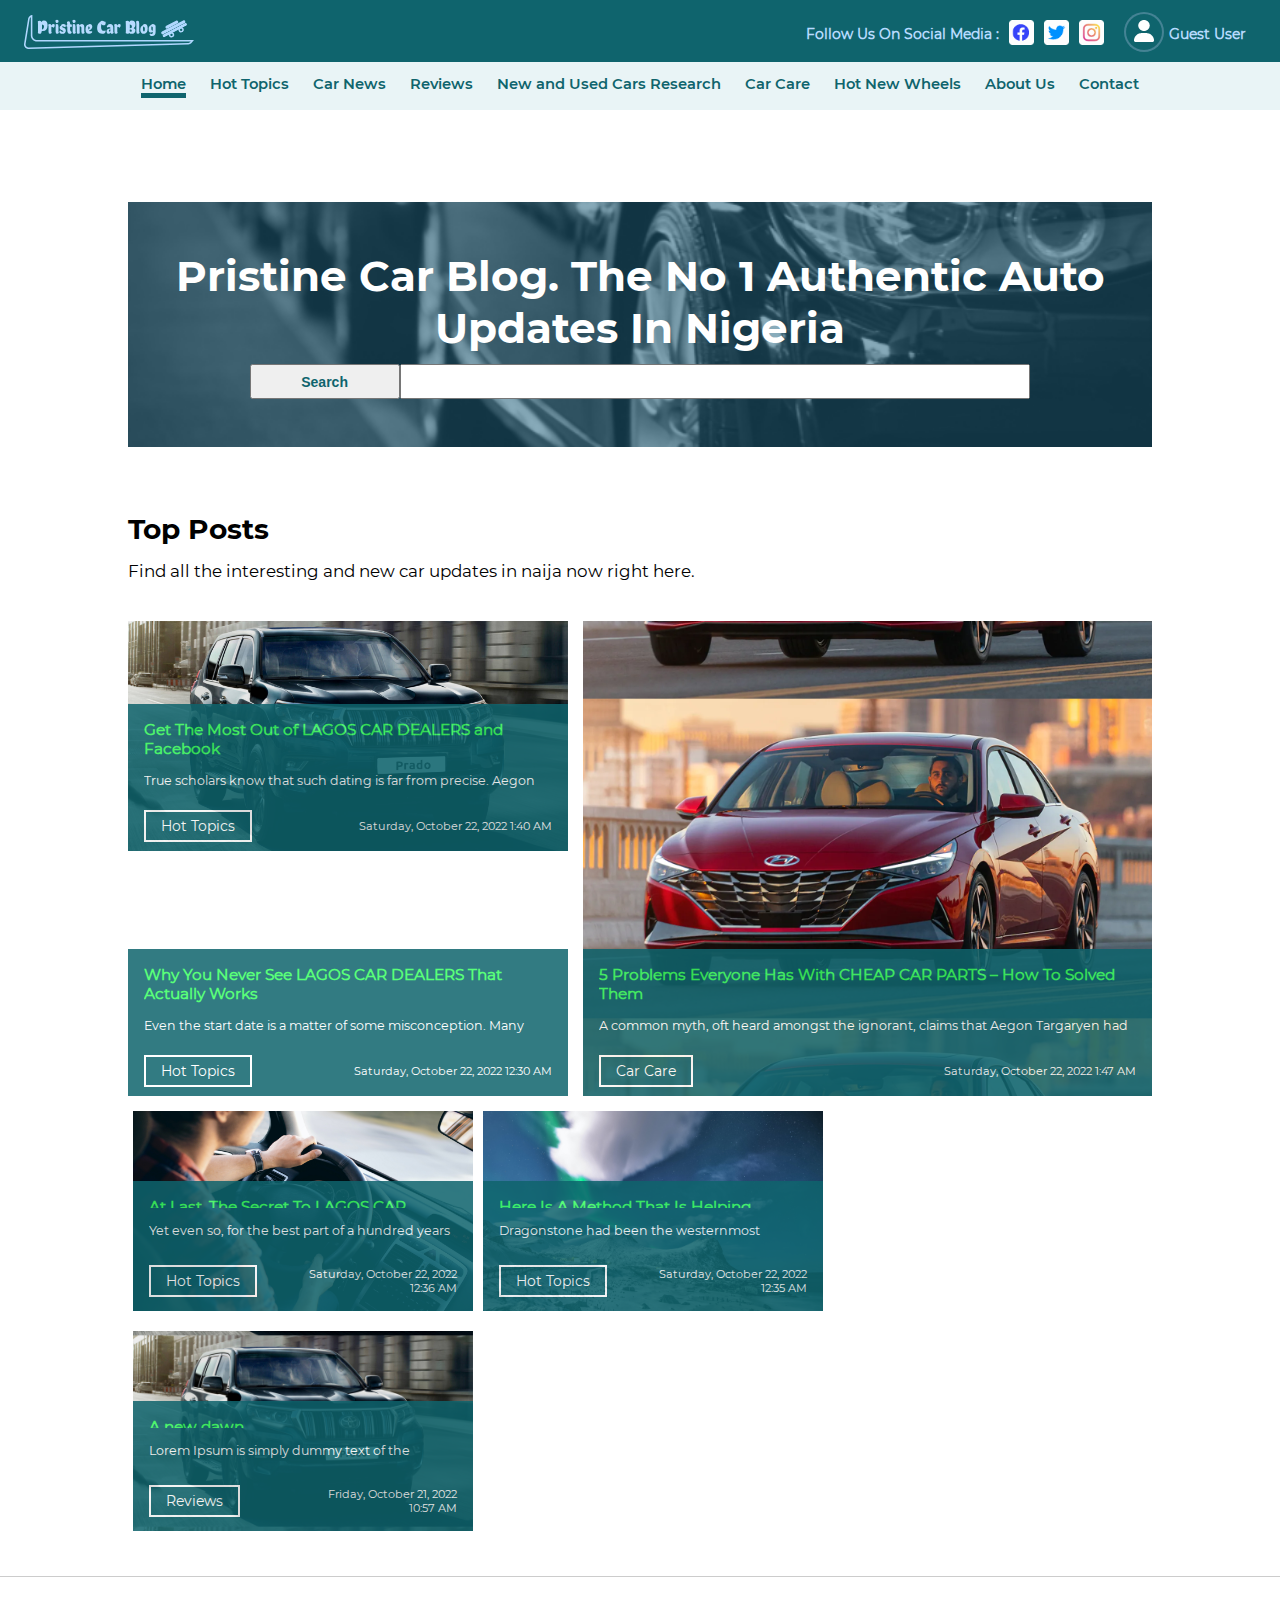
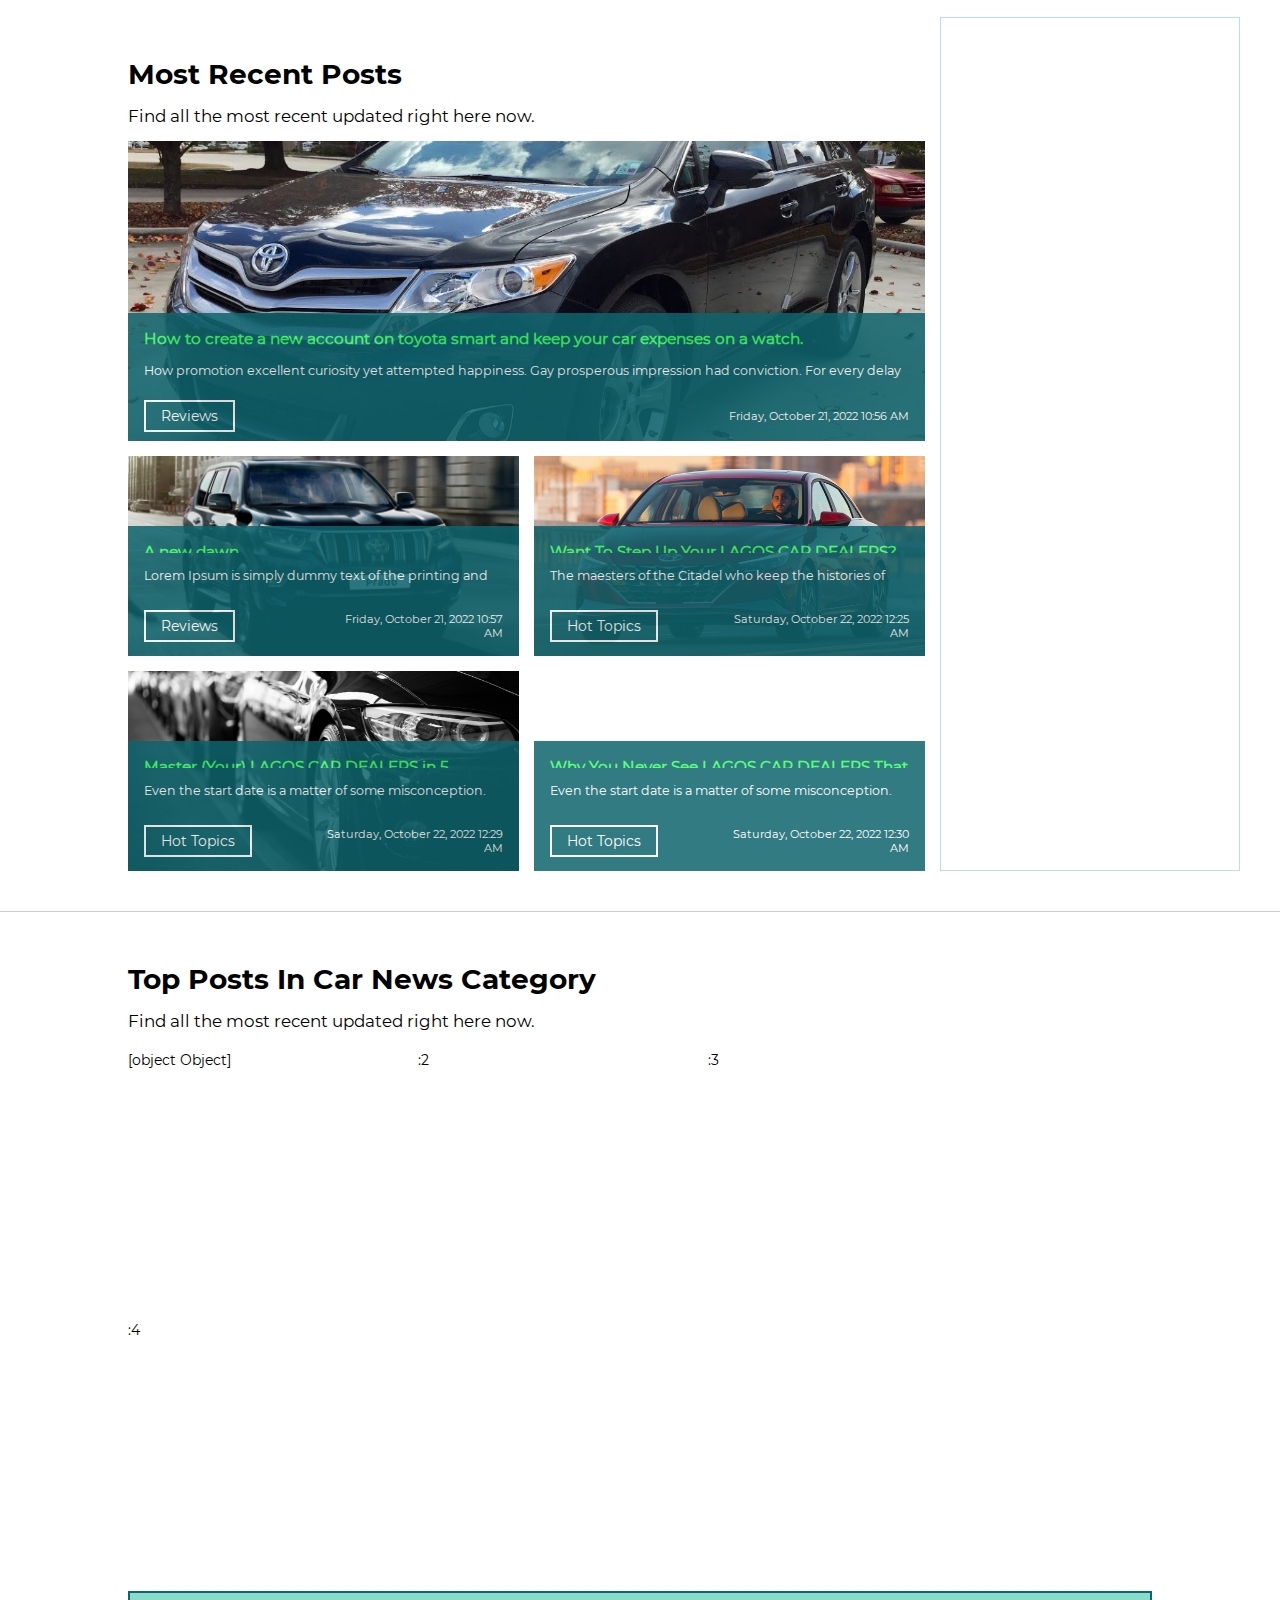
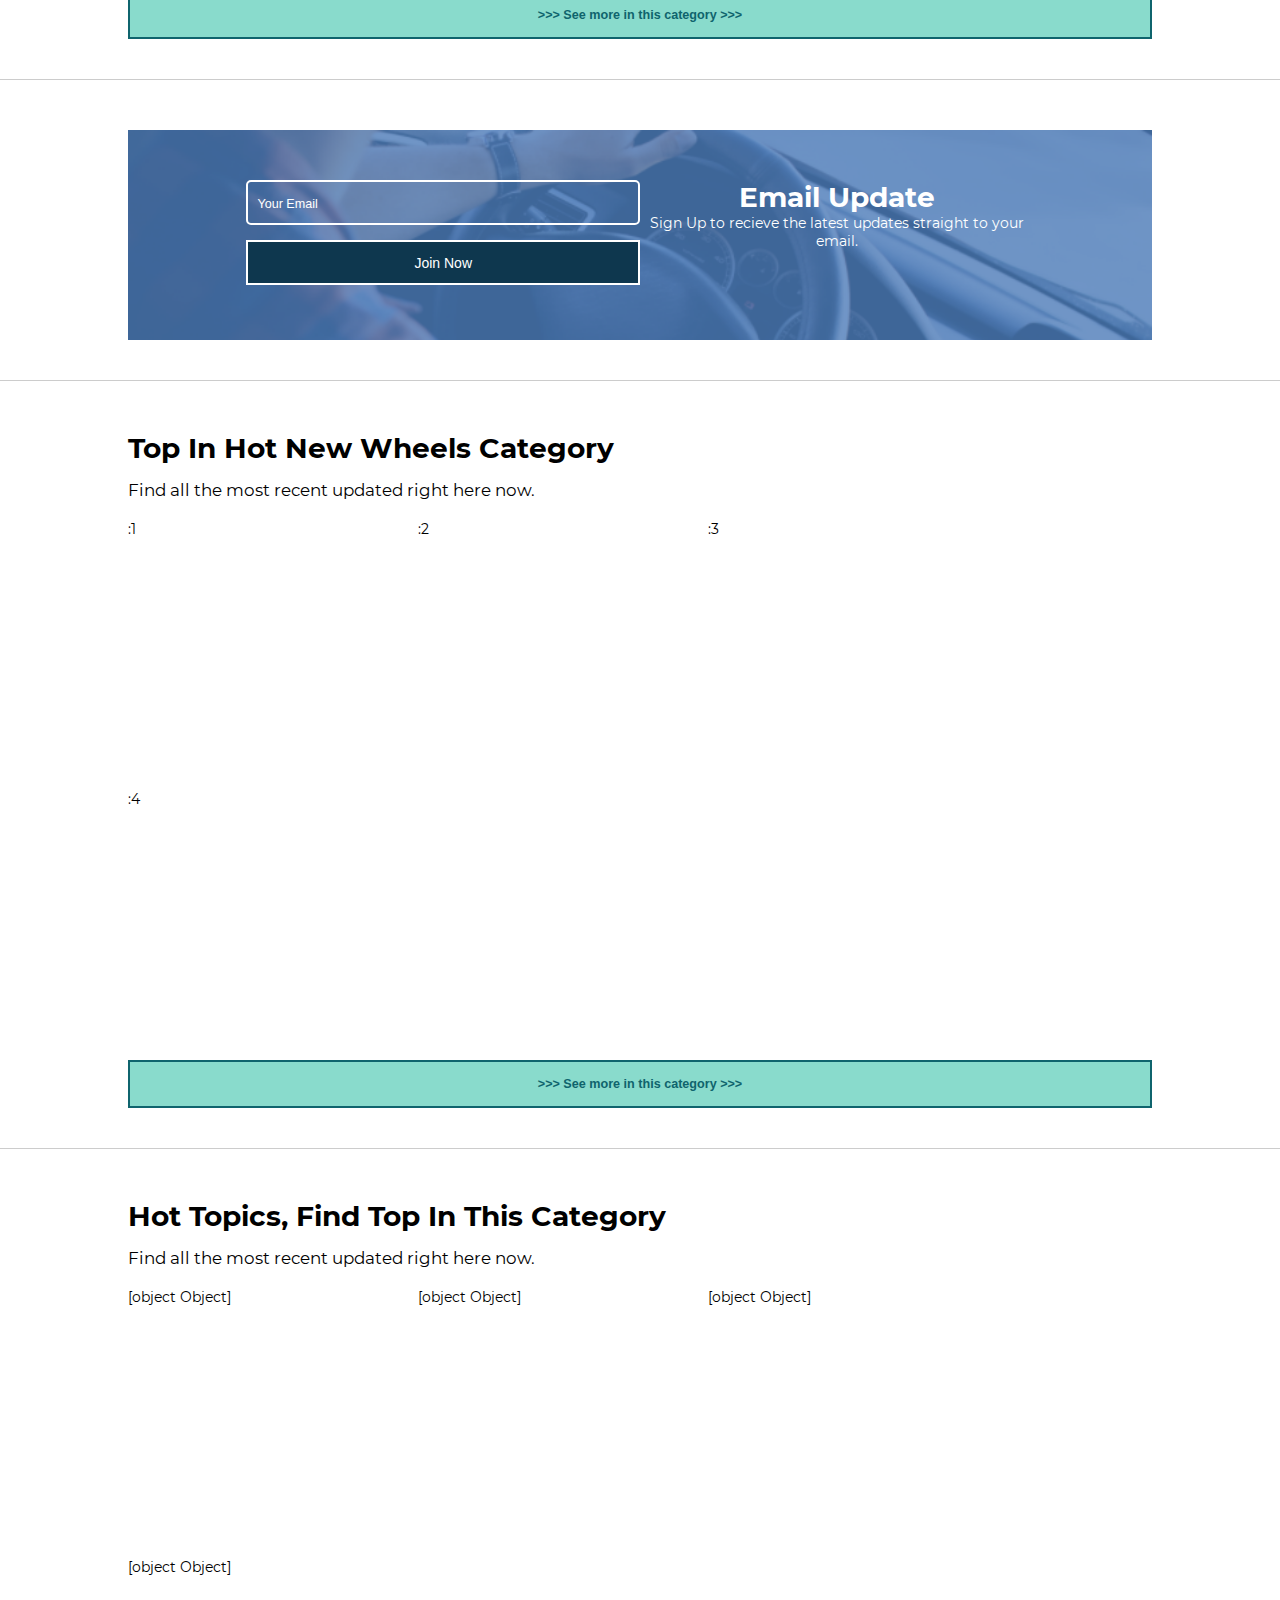
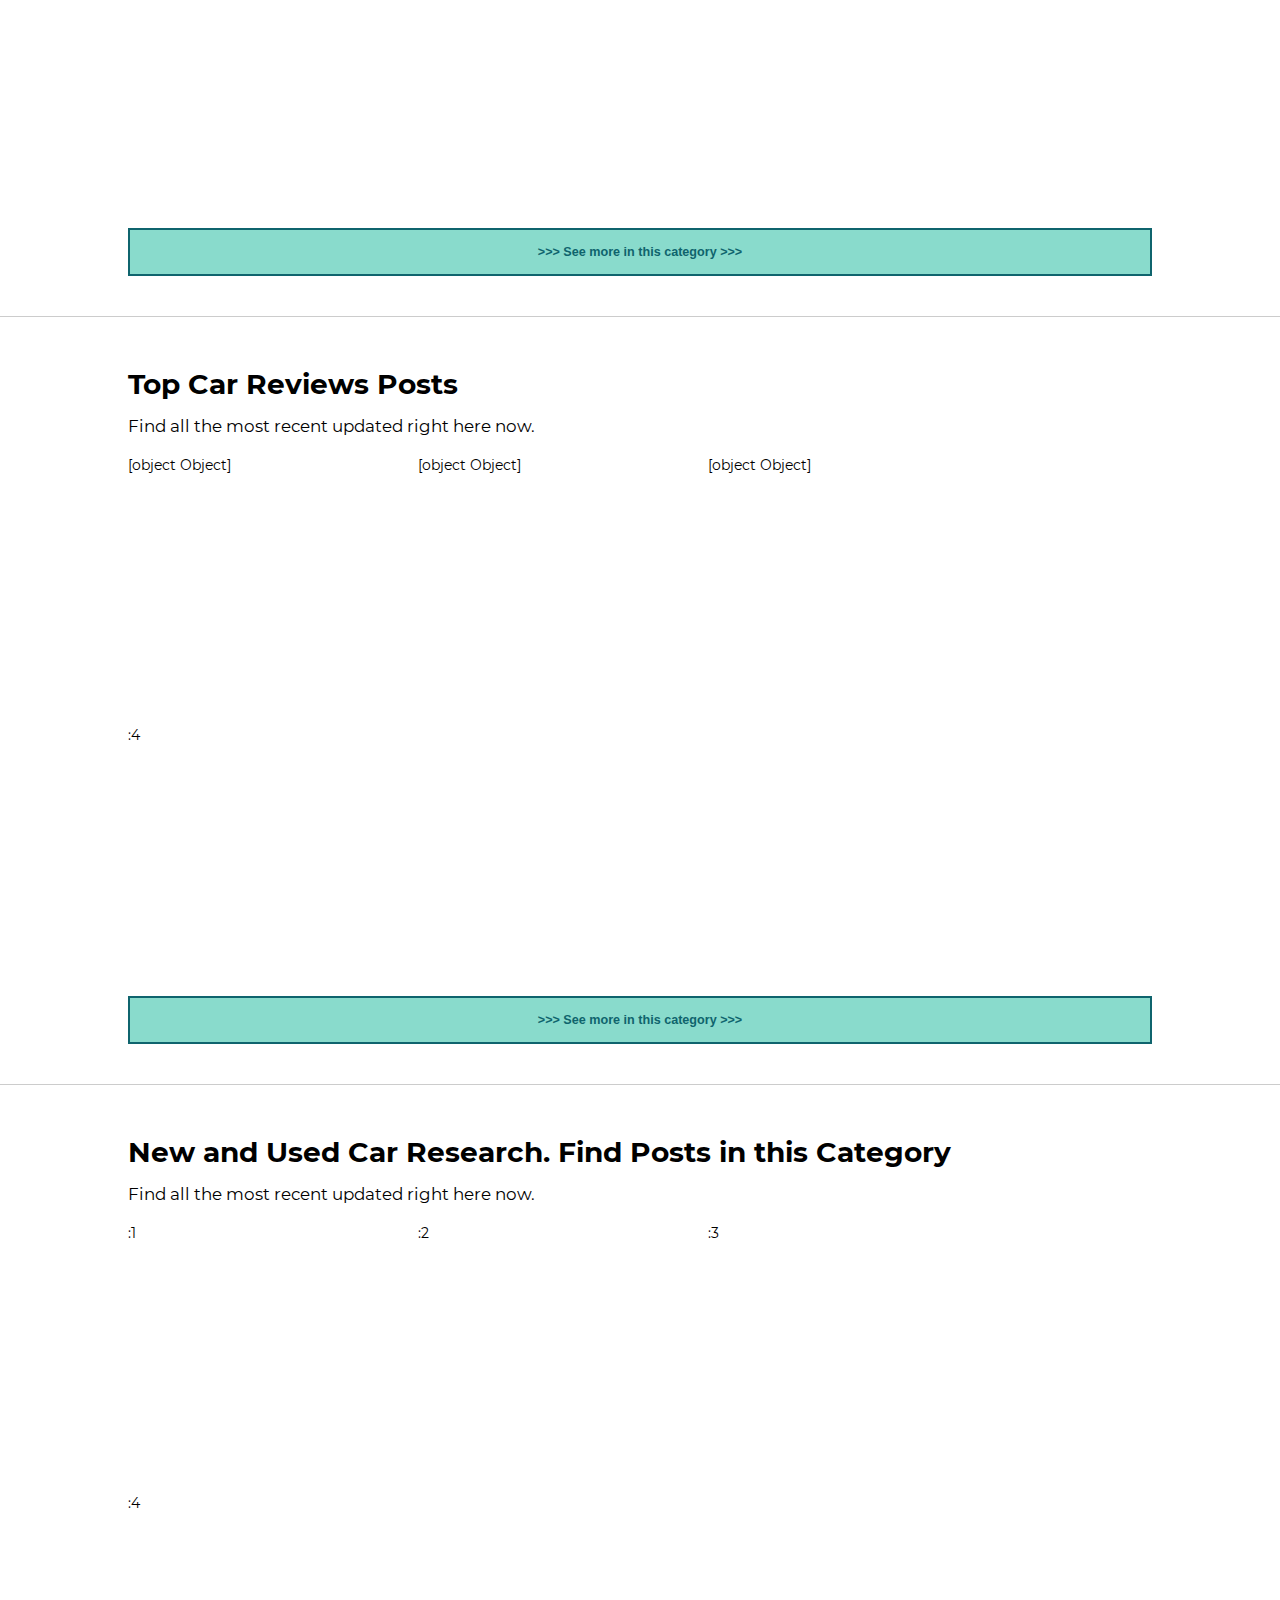
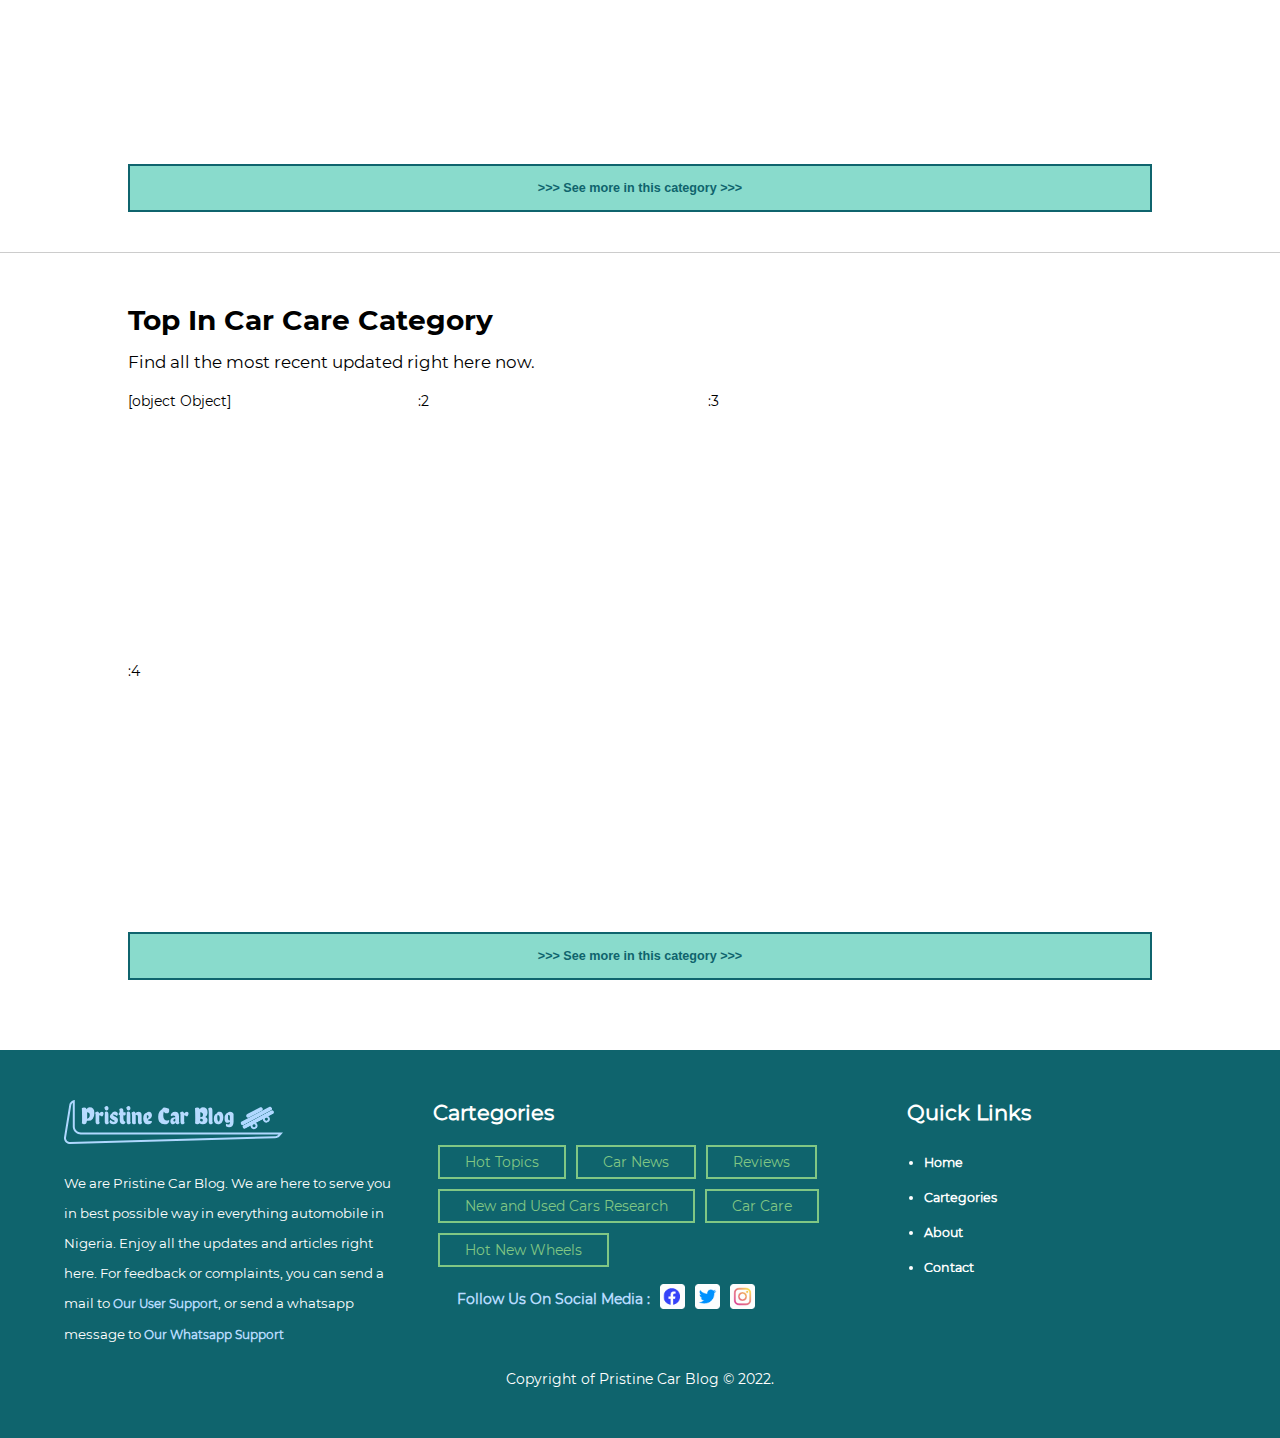
==== commit 1a12b1bb: "bloggers sef" ====
--- a/index.html
+++ b/index.html
@@ -124,7 +124,7 @@
                         </div>
                         <div class="trending-container">
                             <div class="trending-header">
-                                <p class="section-title-style">Top Trending</p>
+                                <p class="section-title-style">Top Posts</p>
                                 <p class="trending-desc">Find all the interesting and new car updates in naija now right here.</p>
                             </div>
                             <div class="trending-contents-container">
@@ -133,63 +133,63 @@
                                         <!--blog article content here-->
                                         <div class="trend-card-container">
                                             <div class="card">
-                                                <a href="./blog_posts/car-news/about-toyota-corolla.html">
-                                                    <div class="card-image-container">
-                                                        <div class="card-image" style="background-image: url(./blog_assets/pexels-albin-berlin-919073.jpg)">
-                                                            <div class="card-contents-container">
-                                                                <p class="card-content-title">We are Pristine Car Blog. We are here to serve you in best possible way in everything automobile in Nigeria. Enjoy all the updates and articles right here. </p>
-                                                                <p class="card-content-main">Interior Decoration is not just putting things together to be appealing, It is a lifestyle, a culture. Why? Because the way your space is organized tells alot about you. Lets make that narrative awesome.<span class="readmore-text">>>> Read More >>></span></p>
-                                                                <div class="card-content-blog-info">
-                                                                    <p class="card-content-cate"><span>Hot News</span></p>
-                                                                    <p class="card-content-published-time">11:22pm, 2nd September, 2022</p>
-                                                                </div>
-                                                            </div>
-                                                        </div>
-                                                    </div>
-                                                </a>
-                                              </div>
+    <a href=" ./blog_posts/car-care/zkZysg2lqHSJTfPjM0aiYdLGY8dy3AravwiTkKsF.html ">
+        <div class="card-image-container">
+            <div class="card-image" style="background-image: url( ./blog_assets/images/uploads/Large-46489-2022ElantraA0kuw094Q3auHtYLAYyko9QTiCJ5E6.webp )">
+                <div class="card-contents-container">
+                    <p class="card-content-title"> 	5 Problems Everyone Has With CHEAP CAR PARTS – How To Solved Them </p>
+                    <p class="card-content-main"> A common myth, oft heard amongst the ignorant, claims that Aegon Targaryen had never set foot upon the soil of Westeros until the day he set sail to conquer it, but this cannot be truth. Years before that sailing, the Painted Table had been carved and decorated at Lord Aegon’s command; a massive slab of wood, some fifty feet long, carved in the shape of Westeros, and painted to show all the woods and rivers and towns and castles of the Seven Kingdoms. Plainly, Aegon’s interest in Westeros long predated the events that drove him to war. As well, there are reliable reports of Aegon and his sister Visenya visiting the Citadel of Oldtown in their youth, and hawking on the Arbor as guests of Lord Redwyne. He may have visited Lannisport as well; accounts differ. <span class="readmore-text">>>> Read More >>></span></p>
+                    <div class="card-content-blog-info">
+                        <p class="card-content-cate"><span>Car Care</span></p>
+                        <p class="card-content-published-time">Saturday, October 22, 2022 1:47 AM</p>
+                    </div>
+                </div>
+            </div>
+        </div>
+    </a>
+  </div>
                                         </div>
                                     </div>
                                     <div class="trend-container-01-02">
                                         <!--blog article content here-->
                                         <div class="trend-card-container">
                                             <div class="card">
-                                                <a href="./blog_posts/car-news/about-toyota-corolla.html">
-                                                    <div class="card-image-container">
-                                                        <div class="card-image" style="background-image: url(./blog_assets/pexels-albin-berlin-919073.jpg)">
-                                                            <div class="card-contents-container">
-                                                                <p class="card-content-title">We are Pristine Car Blog. We are here to serve you in best possible way in everything automobile in Nigeria. Enjoy all the updates and articles right here. </p>
-                                                                <p class="card-content-main">Interior Decoration is not just putting things together to be appealing, It is a lifestyle, a culture. Why? Because the way your space is organized tells alot about you. Lets make that narrative awesome.<span class="readmore-text">>>> Read More >>></span></p>
-                                                                <div class="card-content-blog-info">
-                                                                    <p class="card-content-cate"><span>Hot News</span></p>
-                                                                    <p class="card-content-published-time">11:22pm, 2nd September, 2022</p>
-                                                                </div>
-                                                            </div>
-                                                        </div>
-                                                    </div>
-                                                </a>
-                                              </div>
+    <a href=" ./blog_posts/hot-topics/5S2xI8QNzh35dORbVwBW0obgm6Yd5h5nz8BXqzKU.html ">
+        <div class="card-image-container">
+            <div class="card-image" style="background-image: url( ./blog_assets/images/uploads/toyota-landcruiser-prado-banner-1S6xet9U3cJda5tfncQV4kkcPvsqAWm.jpg )">
+                <div class="card-contents-container">
+                    <p class="card-content-title"> Get The Most Out of LAGOS CAR DEALERS and Facebook </p>
+                    <p class="card-content-main"> True scholars know that such dating is far from precise. Aegon Targaryen’s conquest of the Seven Kingdoms did not take place in a single day. More than two years passed between Aegon’s landing and his Oldtown coronation…and even then the Conquest remained incomplete, since Dorne remained unsubdued. Sporadic attempts to bring the Dornishmen into the realm continued all through King Aegon’s reign and well into the reigns of his sons, making it impossible to fix a precise end date for the Wars of Conquest. <span class="readmore-text">>>> Read More >>></span></p>
+                    <div class="card-content-blog-info">
+                        <p class="card-content-cate"><span>Hot Topics</span></p>
+                        <p class="card-content-published-time">Saturday, October 22, 2022 1:40 AM</p>
+                    </div>
+                </div>
+            </div>
+        </div>
+    </a>
+  </div>
                                         </div>
                                     </div>
                                     <div class="trend-container-01-03">
                                         <!--blog article content here-->
                                         <div class="trend-card-container">
                                             <div class="card">
-                                                <a href="./blog_posts/car-news/about-toyota-corolla.html">
-                                                    <div class="card-image-container">
-                                                        <div class="card-image" style="background-image: url(./blog_assets/pexels-albin-berlin-919073.jpg)">
-                                                            <div class="card-contents-container">
-                                                                <p class="card-content-title">We are Pristine Car Blog. We are here to serve you in best possible way in everything automobile in Nigeria. Enjoy all the updates and articles right here. </p>
-                                                                <p class="card-content-main">Interior Decoration is not just putting things together to be appealing, It is a lifestyle, a culture. Why? Because the way your space is organized tells alot about you. Lets make that narrative awesome.<span class="readmore-text">>>> Read More >>></span></p>
-                                                                <div class="card-content-blog-info">
-                                                                    <p class="card-content-cate"><span>Hot News</span></p>
-                                                                    <p class="card-content-published-time">11:22pm, 2nd September, 2022</p>
-                                                                </div>
-                                                            </div>
-                                                        </div>
-                                                    </div>
-                                                </a>
-                                            </div>
+    <a href=" ./blog_posts/hot-topics/7yOS0mK9EPK0slor4ETr3pwcBhxY1UfT3GqYvnU6.html ">
+        <div class="card-image-container">
+            <div class="card-image" style="background-image: url( ./blog_assets/images/uploads/pexels-baskin-creative-studios-1766838qLp8xB6uZRfjmkeo7rHKzrzUf63W5F.jpg )">
+                <div class="card-contents-container">
+                    <p class="card-content-title"> Why You Never See LAGOS CAR DEALERS That Actually Works </p>
+                    <p class="card-content-main"> Even the start date is a matter of some misconception. Many assume, wrongly, that the reign of King Aegon I Targaryen began on the day he landed at the mouth of the Blackwater Rush, beneath the three hills where the city of King’s Landing would eventually stand. Not so. The day of Aegon’s Landing was celebrated by the king and his descendants, but the Conqueror actually dated the start of his reign from the day he was crowned and anointed in the Starry Sept of Oldtown by the High Septon of the Faith. This coronation took place two years after Aegon’s Landing, well after all three of the major battles of the Wars of Conquest had been fought and won. Thus it can be seen that most of Aegon’s actual conquering took place from 2–1 BC, Before the Conquest. <span class="readmore-text">>>> Read More >>></span></p>
+                    <div class="card-content-blog-info">
+                        <p class="card-content-cate"><span>Hot Topics</span></p>
+                        <p class="card-content-published-time">Saturday, October 22, 2022 12:30 AM</p>
+                    </div>
+                </div>
+            </div>
+        </div>
+    </a>
+  </div>
                                         </div>
                                     </div>
                                 </div>
@@ -198,57 +198,63 @@
                                         <!--blog article content here-->
                                         <div class="trend-card-container">
                                             <div class="card">
-                                                <div class="card-image-container">
-                                                    <div class="card-image" style="background-image: url(./blog_assets/pexels-albin-berlin-919073.jpg)">
-                                                      <div class="card-contents-container">
-                                                        <p class="card-content-title">We are Pristine Car Blog. We are here to serve you in best possible way in everything automobile in Nigeria. Enjoy all the updates and articles right here. </p>
-                                                        <p class="card-content-main">Interior Decoration is not just putting things together to be appealing, It is a lifestyle, a culture. Why? Because the way your space is organized tells alot about you. Lets make that narrative awesome.<span class="readmore-text">>>> Read More >>></span></p>
-                                                        <div class="card-content-blog-info">
-                                                            <p class="card-content-cate"><span>Hot News</span></p>
-                                                            <p class="card-content-published-time">11:22pm, 2nd September, 2022</p>
-                                                        </div>
-                                                      </div>
-                                                    </div>
-                                                </div>
-                                            </div>
+    <a href=" ./blog_posts/hot-topics/G5pjV7Z8BYMeXmfpubW5me2cdLO2eQE5fI2Tz9xB.html ">
+        <div class="card-image-container">
+            <div class="card-image" style="background-image: url( ./blog_assets/images/uploads/pexels-jeshootscom-138616cdmWCznV2FkBpzdnPU4AARiPnteAk.jpg )">
+                <div class="card-contents-container">
+                    <p class="card-content-title"> At Last, The Secret To LAGOS CAR DEALERS Is Revealed </p>
+                    <p class="card-content-main"> Yet even so, for the best part of a hundred years after the Doom of Valyria (the rightly named Century of Blood), House Targaryen looked east, not west, and took little interest in the affairs of Westeros. Gaemon Targaryen, brother and husband to Daenys the Dreamer, followed Aenar the Exile as Lord of Dragonstone, and became known as Gaemon the Glorious. Gaemon’s son Aegon and his daughter Elaena ruled together after his death. After them the lordship passed to their son Maegon, his brother Aerys, and Aerys’s sons, Aelyx, Baelon, and Daemion. The last of the three brothers was Daemion, whose son Aerion then succeeded to Dragonstone. <span class="readmore-text">>>> Read More >>></span></p>
+                    <div class="card-content-blog-info">
+                        <p class="card-content-cate"><span>Hot Topics</span></p>
+                        <p class="card-content-published-time">Saturday, October 22, 2022 12:36 AM</p>
+                    </div>
+                </div>
+            </div>
+        </div>
+    </a>
+  </div>
                                         </div>
                                     </div>
                                     <div class="trend-container-02-02">
                                         <!--blog article content here-->
                                         <div class="trend-card-container">
                                             <div class="card">
-                                                <div class="card-image-container">
-                                                    <div class="card-image" style="background-image: url(./blog_assets/pexels-albin-berlin-919073.jpg)">
-                                                      <div class="card-contents-container">
-                                                        <p class="card-content-title">We are Pristine Car Blog. We are here to serve you in best possible way in everything automobile in Nigeria. Enjoy all the updates and articles right here. </p>
-                                                        <p class="card-content-main">Interior Decoration is not just putting things together to be appealing, It is a lifestyle, a culture. Why? Because the way your space is organized tells alot about you. Lets make that narrative awesome.<span class="readmore-text">>>> Read More >>></span></p>
-                                                        <div class="card-content-blog-info">
-                                                            <p class="card-content-cate"><span>Hot News</span></p>
-                                                            <p class="card-content-published-time">11:22pm, 2nd September, 2022</p>
-                                                        </div>
-                                                      </div>
-                                                    </div>
-                                                </div>
-                                            </div>
+    <a href=" ./blog_posts/hot-topics/HZzvkQQFYugf3XdHbELVwxLLrw3khKOtagPLlHiJ.html ">
+        <div class="card-image-container">
+            <div class="card-image" style="background-image: url( ./blog_assets/images/uploads/pexels-stein-egil-liland-3408744J8FCbtEJklUg8B5gKWkqIg4kvwchsZ.jpg )">
+                <div class="card-contents-container">
+                    <p class="card-content-title"> Here Is A Method That Is Helping LAGOS CAR DEALERS </p>
+                    <p class="card-content-main"> Dragonstone had been the westernmost outpost of Valyrian power for two centuries. Its location athwart the Gullet gave its lords a stranglehold on Blackwater Bay and enabled both the Targaryens and their close allies, the Velaryons of Driftmark (a lesser house of Valyrian descent) to fill their coffers off the passing trade. Velaryon ships, along with those of another allied Valyrian house, the Celtigars of Claw Isle, dominated the middle reaches of the narrow sea, whilst the Targaryens ruled the skies with their dragons. <span class="readmore-text">>>> Read More >>></span></p>
+                    <div class="card-content-blog-info">
+                        <p class="card-content-cate"><span>Hot Topics</span></p>
+                        <p class="card-content-published-time">Saturday, October 22, 2022 12:35 AM</p>
+                    </div>
+                </div>
+            </div>
+        </div>
+    </a>
+  </div>
                                         </div>
                                     </div>
                                     <div class="trend-container-02-03">
                                         <!--blog article content here-->
                                         <div class="trend-card-container">
                                             <div class="card">
-                                                <div class="card-image-container">
-                                                    <div class="card-image" style="background-image: url(./blog_assets/pexels-albin-berlin-919073.jpg)">
-                                                      <div class="card-contents-container">
-                                                        <p class="card-content-title">We are Pristine Car Blog. We are here to serve you in best possible way in everything automobile in Nigeria. Enjoy all the updates and articles right here. </p>
-                                                        <p class="card-content-main">Interior Decoration is not just putting things together to be appealing, It is a lifestyle, a culture. Why? Because the way your space is organized tells alot about you. Lets make that narrative awesome.<span class="readmore-text">>>> Read More >>></span></p>
-                                                        <div class="card-content-blog-info">
-                                                            <p class="card-content-cate"><span>Hot News</span></p>
-                                                            <p class="card-content-published-time">11:22pm, 2nd September, 2022</p>
-                                                        </div>
-                                                      </div>
-                                                    </div>
-                                                </div>
-                                            </div>
+    <a href=" ./blog_posts/reviews/03oPxd9MEqlGnFBYwC1dTNqHf2EpXAcIvxP2pn1s.html ">
+        <div class="card-image-container">
+            <div class="card-image" style="background-image: url( ./blog_assets/images/uploads/toyota-landcruiser-prado-banner-1tpJ6aSiKSs8deZkWE7v9c65xyWChin.jpg )">
+                <div class="card-contents-container">
+                    <p class="card-content-title"> A new dawn </p>
+                    <p class="card-content-main"> Lorem Ipsum is simply dummy text of the printing and typesetting industry. Lorem Ipsum has been the industry's standard dummy text ever since the 1500s, when an unknown printer took a galley of type and scrambled it to make a type specimen book. It has survived not only five centuries, but also the leap into electronic typesetting, remaining essentially unchanged. It was popularised in the 1960s with the release of Letraset sheets containing Lorem Ipsum passages, and more recently with desktop publishing software like Aldus PageMaker including versions of Lorem Ipsum. <span class="readmore-text">>>> Read More >>></span></p>
+                    <div class="card-content-blog-info">
+                        <p class="card-content-cate"><span>Reviews</span></p>
+                        <p class="card-content-published-time">Friday, October 21, 2022 10:57 AM</p>
+                    </div>
+                </div>
+            </div>
+        </div>
+    </a>
+  </div>
                                         </div>
                                     </div>
                                 </div>
@@ -261,89 +267,99 @@
                             <div class="second-group">
                                 <div class="latests-container">
                                     <div class="trending-header">
-                                        <p class="section-title-style">Latests</p>
+                                        <p class="section-title-style">Most Recent Posts</p>
                                         <p class="trending-desc">Find all the most recent updated right here now.</p>
                                     </div>
                                     <div class="latest-contents-container">
                                         <div class="latests-content-01">
                                             <div class="card">
-                                                <div class="card-image-container">
-                                                    <div class="card-image" style="background-image: url(./blog_assets/pexels-albin-berlin-919073.jpg)">
-                                                      <div class="card-contents-container">
-                                                        <p class="card-content-title">We are Pristine Car Blog. We are here to serve you in best possible way in everything automobile in Nigeria. Enjoy all the updates and articles right here. </p>
-                                                        <p class="card-content-main">Interior Decoration is not just putting things together to be appealing, It is a lifestyle, a culture. Why? Because the way your space is organized tells alot about you. Lets make that narrative awesome.<span class="readmore-text">>>> Read More >>></span></p>
-                                                        <div class="card-content-blog-info">
-                                                            <p class="card-content-cate"><span>Hot News</span></p>
-                                                            <p class="card-content-published-time">11:22pm, 2nd September, 2022</p>
-                                                        </div>
-                                                      </div>
-                                                    </div>
-                                                </div>
-                                            </div>
+    <a href=" ./blog_posts/reviews/pKJbx3spCaxkHW33b2bzCouFOgcov4Ls1BG5ygLm.html ">
+        <div class="card-image-container">
+            <div class="card-image" style="background-image: url( ./blog_assets/images/uploads/maxresdefaultBvBzIgiP6ZAlx3VlcMo9HXawLQLOww.jpg )">
+                <div class="card-contents-container">
+                    <p class="card-content-title"> How to create a new account on toyota smart and keep your car expenses on a watch. </p>
+                    <p class="card-content-main"> How promotion excellent curiosity yet attempted happiness. Gay prosperous impression had conviction. For every delay death ask style. Me mean able my by in they. Extremity now strangers contained breakfast him discourse additions. Sincerity collected contented led now perpetual extremely forfeited. <span class="readmore-text">>>> Read More >>></span></p>
+                    <div class="card-content-blog-info">
+                        <p class="card-content-cate"><span>Reviews</span></p>
+                        <p class="card-content-published-time">Friday, October 21, 2022 10:56 AM</p>
+                    </div>
+                </div>
+            </div>
+        </div>
+    </a>
+  </div>
                                         </div>
                                         <div class="latests-content-02">
                                             <div class="card">
-                                                <div class="card-image-container">
-                                                    <div class="card-image" style="background-image: url(./blog_assets/pexels-albin-berlin-919073.jpg)">
-                                                      <div class="card-contents-container">
-                                                        <p class="card-content-title">We are Pristine Car Blog. We are here to serve you in best possible way in everything automobile in Nigeria. Enjoy all the updates and articles right here. </p>
-                                                        <p class="card-content-main">Interior Decoration is not just putting things together to be appealing, It is a lifestyle, a culture. Why? Because the way your space is organized tells alot about you. Lets make that narrative awesome.<span class="readmore-text">>>> Read More >>></span></p>
-                                                        <div class="card-content-blog-info">
-                                                            <p class="card-content-cate"><span>Hot News</span></p>
-                                                            <p class="card-content-published-time">11:22pm, 2nd September, 2022</p>
-                                                        </div>
-                                                      </div>
-                                                    </div>
-                                                </div>
-                                            </div>
+    <a href=" ./blog_posts/reviews/03oPxd9MEqlGnFBYwC1dTNqHf2EpXAcIvxP2pn1s.html ">
+        <div class="card-image-container">
+            <div class="card-image" style="background-image: url( ./blog_assets/images/uploads/toyota-landcruiser-prado-banner-1tpJ6aSiKSs8deZkWE7v9c65xyWChin.jpg )">
+                <div class="card-contents-container">
+                    <p class="card-content-title"> A new dawn </p>
+                    <p class="card-content-main"> Lorem Ipsum is simply dummy text of the printing and typesetting industry. Lorem Ipsum has been the industry's standard dummy text ever since the 1500s, when an unknown printer took a galley of type and scrambled it to make a type specimen book. It has survived not only five centuries, but also the leap into electronic typesetting, remaining essentially unchanged. It was popularised in the 1960s with the release of Letraset sheets containing Lorem Ipsum passages, and more recently with desktop publishing software like Aldus PageMaker including versions of Lorem Ipsum. <span class="readmore-text">>>> Read More >>></span></p>
+                    <div class="card-content-blog-info">
+                        <p class="card-content-cate"><span>Reviews</span></p>
+                        <p class="card-content-published-time">Friday, October 21, 2022 10:57 AM</p>
+                    </div>
+                </div>
+            </div>
+        </div>
+    </a>
+  </div>
                                         </div>
                                         <div class="latests-content-03">
                                             <div class="card">
-                                                <div class="card-image-container">
-                                                    <div class="card-image" style="background-image: url(./blog_assets/pexels-albin-berlin-919073.jpg)">
-                                                      <div class="card-contents-container">
-                                                        <p class="card-content-title">We are Pristine Car Blog. We are here to serve you in best possible way in everything automobile in Nigeria. Enjoy all the updates and articles right here. </p>
-                                                        <p class="card-content-main">Interior Decoration is not just putting things together to be appealing, It is a lifestyle, a culture. Why? Because the way your space is organized tells alot about you. Lets make that narrative awesome.<span class="readmore-text">>>> Read More >>></span></p>
-                                                        <div class="card-content-blog-info">
-                                                            <p class="card-content-cate"><span>Hot News</span></p>
-                                                            <p class="card-content-published-time">11:22pm, 2nd September, 2022</p>
-                                                        </div>
-                                                      </div>
-                                                    </div>
-                                                </div>
-                                            </div>
+    <a href=" ./blog_posts/hot-topics/CCpmaW7TxRhXsWfPWrW6AqQXkaQTvRNrMPJDmD0n.html ">
+        <div class="card-image-container">
+            <div class="card-image" style="background-image: url( ./blog_assets/images/uploads/Large-46489-2022ElantradJ1GmuhYWKtaSS2xLsyXBgKC9zyZwt.webp )">
+                <div class="card-contents-container">
+                    <p class="card-content-title"> Want To Step Up Your LAGOS CAR DEALERS? You Need To Read This First </p>
+                    <p class="card-content-main"> The maesters of the Citadel who keep the histories of Westeros have used Aegon’s Conquest as their touchstone for the past three hundred years. Births, deaths, battles, and other events are dated either AC (After the Conquest) or BC (Before the Conquest). <span class="readmore-text">>>> Read More >>></span></p>
+                    <div class="card-content-blog-info">
+                        <p class="card-content-cate"><span>Hot Topics</span></p>
+                        <p class="card-content-published-time">Saturday, October 22, 2022 12:25 AM</p>
+                    </div>
+                </div>
+            </div>
+        </div>
+    </a>
+  </div>
                                         </div>
                                         <div class="latests-content-04">
                                             <div class="card">
-                                                <div class="card-image-container">
-                                                    <div class="card-image" style="background-image: url(./blog_assets/pexels-albin-berlin-919073.jpg)">
-                                                      <div class="card-contents-container">
-                                                        <p class="card-content-title">We are Pristine Car Blog. We are here to serve you in best possible way in everything automobile in Nigeria. Enjoy all the updates and articles right here. </p>
-                                                        <p class="card-content-main">Interior Decoration is not just putting things together to be appealing, It is a lifestyle, a culture. Why? Because the way your space is organized tells alot about you. Lets make that narrative awesome.<span class="readmore-text">>>> Read More >>></span></p>
-                                                        <div class="card-content-blog-info">
-                                                            <p class="card-content-cate"><span>Hot News</span></p>
-                                                            <p class="card-content-published-time">11:22pm, 2nd September, 2022</p>
-                                                        </div>
-                                                      </div>
-                                                    </div>
-                                                </div>
-                                            </div>
+    <a href=" ./blog_posts/hot-topics/0aV9ofK4igEG8vjEvGc6tpjNNvXzwy67SOyEITe8.html ">
+        <div class="card-image-container">
+            <div class="card-image" style="background-image: url( ./blog_assets/images/uploads/pexels-torsten-dettlaff-70912bbrGaTDuKHmcKVwMtdqeqw91NK7gAN.jpg )">
+                <div class="card-contents-container">
+                    <p class="card-content-title"> 	Master (Your) LAGOS CAR DEALERS in 5 Minutes A Day </p>
+                    <p class="card-content-main"> Even the start date is a matter of some misconception. Many assume, wrongly, that the reign of King Aegon I Targaryen began on the day he landed at the mouth of the Blackwater Rush, beneath the three hills where the city of King’s Landing would eventually stand. Not so. The day of Aegon’s Landing was celebrated by the king and his descendants, but the Conqueror actually dated the start of his reign from the day he was crowned and anointed in the Starry Sept of Oldtown by the High Septon of the Faith. This coronation took place two years after Aegon’s Landing, well after all three of the major battles of the Wars of Conquest had been fought and won. Thus it can be seen that most of Aegon’s actual conquering took place from 2–1 BC, Before the Conquest. <span class="readmore-text">>>> Read More >>></span></p>
+                    <div class="card-content-blog-info">
+                        <p class="card-content-cate"><span>Hot Topics</span></p>
+                        <p class="card-content-published-time">Saturday, October 22, 2022 12:29 AM</p>
+                    </div>
+                </div>
+            </div>
+        </div>
+    </a>
+  </div>
                                         </div>
                                         <div class="latests-content-05">
-                                            <div class="card">
-                                                <div class="card-image-container">
-                                                    <div class="card-image" style="background-image: url(./blog_assets/pexels-albin-berlin-919073.jpg)">
-                                                      <div class="card-contents-container">
-                                                        <p class="card-content-title">We are Pristine Car Blog. We are here to serve you in best possible way in everything automobile in Nigeria. Enjoy all the updates and articles right here. </p>
-                                                        <p class="card-content-main">Interior Decoration is not just putting things together to be appealing, It is a lifestyle, a culture. Why? Because the way your space is organized tells alot about you. Lets make that narrative awesome.<span class="readmore-text">>>> Read More >>></span></p>
-                                                        <div class="card-content-blog-info">
-                                                            <p class="card-content-cate"><span>Hot News</span></p>
-                                                            <p class="card-content-published-time">11:22pm, 2nd September, 2022</p>
-                                                        </div>
-                                                      </div>
-                                                    </div>
-                                                </div>
-                                            </div>
+                                             <div class="card">
+    <a href=" ./blog_posts/hot-topics/7yOS0mK9EPK0slor4ETr3pwcBhxY1UfT3GqYvnU6.html ">
+        <div class="card-image-container">
+            <div class="card-image" style="background-image: url( ./blog_assets/images/uploads/pexels-baskin-creative-studios-1766838qLp8xB6uZRfjmkeo7rHKzrzUf63W5F.jpg )">
+                <div class="card-contents-container">
+                    <p class="card-content-title"> Why You Never See LAGOS CAR DEALERS That Actually Works </p>
+                    <p class="card-content-main"> Even the start date is a matter of some misconception. Many assume, wrongly, that the reign of King Aegon I Targaryen began on the day he landed at the mouth of the Blackwater Rush, beneath the three hills where the city of King’s Landing would eventually stand. Not so. The day of Aegon’s Landing was celebrated by the king and his descendants, but the Conqueror actually dated the start of his reign from the day he was crowned and anointed in the Starry Sept of Oldtown by the High Septon of the Faith. This coronation took place two years after Aegon’s Landing, well after all three of the major battles of the Wars of Conquest had been fought and won. Thus it can be seen that most of Aegon’s actual conquering took place from 2–1 BC, Before the Conquest. <span class="readmore-text">>>> Read More >>></span></p>
+                    <div class="card-content-blog-info">
+                        <p class="card-content-cate"><span>Hot Topics</span></p>
+                        <p class="card-content-published-time">Saturday, October 22, 2022 12:30 AM</p>
+                    </div>
+                </div>
+            </div>
+        </div>
+    </a>
+  </div>
                                         </div>
                                     </div>
                                 </div>
@@ -354,93 +370,41 @@
                         </div>
                     </div>
                     <div class="section-divider"></div>
-                    <div class="cartegory carnews">
-                        <div class="main-width">
-                            <div class="cartegory-container-main">
-                                <div class="trending-header">
-                                    <p class="section-title-style">Cartegory</p>
-                                    <p class="trending-desc">Find all the most recent updated right here now.</p>
-                                </div>
-                            </div>
-                            <div class="cartegory-contents">
-                                <div class="category-content-01">
-                                    <div>
-                                        <div class="card">
-                                            <div class="card-image-container">
-                                                <div class="card-image" style="background-image: url(./blog_assets/pexels-albin-berlin-919073.jpg)">
-                                                  <div class="card-contents-container">
-                                                    <p class="card-content-title">We are Pristine Car Blog. We are here to serve you in best possible way in everything automobile in Nigeria. Enjoy all the updates and articles right here. </p>
-                                                    <p class="card-content-main">Interior Decoration is not just putting things together to be appealing, It is a lifestyle, a culture. Why? Because the way your space is organized tells alot about you. Lets make that narrative awesome.<span class="readmore-text">>>> Read More >>></span></p>
-                                                    <div class="card-content-blog-info">
-                                                        <p class="card-content-cate"><span>Hot News</span></p>
-                                                        <p class="card-content-published-time">11:22pm, 2nd September, 2022</p>
-                                                    </div>
-                                                  </div>
-                                                </div>
-                                            </div>
-                                        </div>
-                                    </div>
-                                </div>
-                                <div class="category-content-02">
-                                    <div>
-                                        <div class="card">
-                                            <div class="card-image-container">
-                                                <div class="card-image" style="background-image: url(./blog_assets/pexels-albin-berlin-919073.jpg)">
-                                                  <div class="card-contents-container">
-                                                    <p class="card-content-title">We are Pristine Car Blog. We are here to serve you in best possible way in everything automobile in Nigeria. Enjoy all the updates and articles right here. </p>
-                                                    <p class="card-content-main">Interior Decoration is not just putting things together to be appealing, It is a lifestyle, a culture. Why? Because the way your space is organized tells alot about you. Lets make that narrative awesome.<span class="readmore-text">>>> Read More >>></span></p>
-                                                    <div class="card-content-blog-info">
-                                                        <p class="card-content-cate"><span>Hot News</span></p>
-                                                        <p class="card-content-published-time">11:22pm, 2nd September, 2022</p>
-                                                    </div>
-                                                  </div>
-                                                </div>
-                                            </div>
-                                        </div>
-                                    </div>
-                                </div>
-                                <div class="category-content-03">
-                                    <div>
-                                        <div class="card">
-                                            <div class="card-image-container">
-                                                <div class="card-image" style="background-image: url(./blog_assets/pexels-albin-berlin-919073.jpg)">
-                                                  <div class="card-contents-container">
-                                                    <p class="card-content-title">We are Pristine Car Blog. We are here to serve you in best possible way in everything automobile in Nigeria. Enjoy all the updates and articles right here. </p>
-                                                    <p class="card-content-main">Interior Decoration is not just putting things together to be appealing, It is a lifestyle, a culture. Why? Because the way your space is organized tells alot about you. Lets make that narrative awesome.<span class="readmore-text">>>> Read More >>></span></p>
-                                                    <div class="card-content-blog-info">
-                                                        <p class="card-content-cate"><span>Hot News</span></p>
-                                                        <p class="card-content-published-time">11:22pm, 2nd September, 2022</p>
-                                                    </div>
-                                                  </div>
-                                                </div>
-                                            </div>
-                                        </div>
-                                    </div>
-                                </div>
-                                <div class="category-content-04">
-                                    <div>
-                                        <div class="card">
-                                            <div class="card-image-container">
-                                                <div class="card-image" style="background-image: url(./blog_assets/pexels-albin-berlin-919073.jpg)">
-                                                  <div class="card-contents-container">
-                                                    <p class="card-content-title">We are Pristine Car Blog. We are here to serve you in best possible way in everything automobile in Nigeria. Enjoy all the updates and articles right here. </p>
-                                                    <p class="card-content-main">Interior Decoration is not just putting things together to be appealing, It is a lifestyle, a culture. Why? Because the way your space is organized tells alot about you. Lets make that narrative awesome.<span class="readmore-text">>>> Read More >>></span></p>
-                                                    <div class="card-content-blog-info">
-                                                        <p class="card-content-cate"><span>Hot News</span></p>
-                                                        <p class="card-content-published-time">11:22pm, 2nd September, 2022</p>
-                                                    </div>
-                                                  </div>
-                                                </div>
-                                            </div>
-                                        </div>
-                                    </div>
-                                </div>
-                            </div>
-                            <div class="cartegory-load-more-button">
-                                <button class="pointercursor">>>> See more in this category >>></button>
-                            </div>
-                        </div>
-                    </div>
+                    <div class="cartegory">
+    <div class="main-width">
+        <div class="cartegory-container-main">
+            <div class="trending-header">
+                <p class="section-title-style"> Top Posts In Car News Category </p>
+                <p class="trending-desc">Find all the most recent updated right here now.</p>
+            </div>
+        </div>
+        <div class="cartegory-contents">
+            <div class="category-content-01">
+                <div>
+                     [object Object] 
+                </div>
+            </div>
+            <div class="category-content-02">
+                <div>
+                     :2 
+                </div>
+            </div>
+            <div class="category-content-03">
+                <div>
+                     :3 
+                </div>
+            </div>
+            <div class="category-content-04">
+                <div>
+                     :4 
+                </div>
+            </div>
+        </div>
+        <div class="cartegory-load-more-button">
+            <button class="pointercursor">>>> See more in this category >>></button>
+        </div>
+    </div>
+</div>
                     <div class="section-divider"></div>
                     <div class="aside">
                         <div class="main-width">
@@ -459,93 +423,185 @@
                         </div>
                     </div>
                     <div class="section-divider"></div>
-                    <div class="cartegory carnews">
-                        <div class="main-width">
-                            <div class="cartegory-container-main">
-                                <div class="trending-header">
-                                    <p class="section-title-style">Cartegory</p>
-                                    <p class="trending-desc">Find all the most recent updated right here now.</p>
-                                </div>
-                            </div>
-                            <div class="cartegory-contents">
-                                <div class="category-content-01">
-                                    <div>
-                                        <div class="card">
-                                            <div class="card-image-container">
-                                                <div class="card-image" style="background-image: url(./blog_assets/pexels-albin-berlin-919073.jpg)">
-                                                  <div class="card-contents-container">
-                                                    <p class="card-content-title">We are Pristine Car Blog. We are here to serve you in best possible way in everything automobile in Nigeria. Enjoy all the updates and articles right here. </p>
-                                                    <p class="card-content-main">Interior Decoration is not just putting things together to be appealing, It is a lifestyle, a culture. Why? Because the way your space is organized tells alot about you. Lets make that narrative awesome.<span class="readmore-text">>>> Read More >>></span></p>
-                                                    <div class="card-content-blog-info">
-                                                        <p class="card-content-cate"><span>Hot News</span></p>
-                                                        <p class="card-content-published-time">11:22pm, 2nd September, 2022</p>
-                                                    </div>
-                                                  </div>
-                                                </div>
-                                            </div>
-                                        </div>
-                                    </div>
-                                </div>
-                                <div class="category-content-02">
-                                    <div>
-                                        <div class="card">
-                                            <div class="card-image-container">
-                                                <div class="card-image" style="background-image: url(./blog_assets/pexels-albin-berlin-919073.jpg)">
-                                                  <div class="card-contents-container">
-                                                    <p class="card-content-title">We are Pristine Car Blog. We are here to serve you in best possible way in everything automobile in Nigeria. Enjoy all the updates and articles right here. </p>
-                                                    <p class="card-content-main">Interior Decoration is not just putting things together to be appealing, It is a lifestyle, a culture. Why? Because the way your space is organized tells alot about you. Lets make that narrative awesome.<span class="readmore-text">>>> Read More >>></span></p>
-                                                    <div class="card-content-blog-info">
-                                                        <p class="card-content-cate"><span>Hot News</span></p>
-                                                        <p class="card-content-published-time">11:22pm, 2nd September, 2022</p>
-                                                    </div>
-                                                  </div>
-                                                </div>
-                                            </div>
-                                        </div>
-                                    </div>
-                                </div>
-                                <div class="category-content-03">
-                                    <div>
-                                        <div class="card">
-                                            <div class="card-image-container">
-                                                <div class="card-image" style="background-image: url(./blog_assets/pexels-albin-berlin-919073.jpg)">
-                                                  <div class="card-contents-container">
-                                                    <p class="card-content-title">We are Pristine Car Blog. We are here to serve you in best possible way in everything automobile in Nigeria. Enjoy all the updates and articles right here. </p>
-                                                    <p class="card-content-main">Interior Decoration is not just putting things together to be appealing, It is a lifestyle, a culture. Why? Because the way your space is organized tells alot about you. Lets make that narrative awesome.<span class="readmore-text">>>> Read More >>></span></p>
-                                                    <div class="card-content-blog-info">
-                                                        <p class="card-content-cate"><span>Hot News</span></p>
-                                                        <p class="card-content-published-time">11:22pm, 2nd September, 2022</p>
-                                                    </div>
-                                                  </div>
-                                                </div>
-                                            </div>
-                                        </div>
-                                    </div>
-                                </div>
-                                <div class="category-content-04">
-                                    <div>
-                                        <div class="card">
-                                            <div class="card-image-container">
-                                                <div class="card-image" style="background-image: url(./blog_assets/pexels-albin-berlin-919073.jpg)">
-                                                  <div class="card-contents-container">
-                                                    <p class="card-content-title">We are Pristine Car Blog. We are here to serve you in best possible way in everything automobile in Nigeria. Enjoy all the updates and articles right here. </p>
-                                                    <p class="card-content-main">Interior Decoration is not just putting things together to be appealing, It is a lifestyle, a culture. Why? Because the way your space is organized tells alot about you. Lets make that narrative awesome.<span class="readmore-text">>>> Read More >>></span></p>
-                                                    <div class="card-content-blog-info">
-                                                        <p class="card-content-cate"><span>Hot News</span></p>
-                                                        <p class="card-content-published-time">11:22pm, 2nd September, 2022</p>
-                                                    </div>
-                                                  </div>
-                                                </div>
-                                            </div>
-                                        </div>
-                                    </div>
-                                </div>
-                            </div>
-                            <div class="cartegory-load-more-button">
-                                <button class="pointercursor">>>> See more in this category >>></button>
-                            </div>
-                        </div>
-                    </div>
+                    <div class="cartegory">
+    <div class="main-width">
+        <div class="cartegory-container-main">
+            <div class="trending-header">
+                <p class="section-title-style"> Top In Hot New Wheels Category </p>
+                <p class="trending-desc">Find all the most recent updated right here now.</p>
+            </div>
+        </div>
+        <div class="cartegory-contents">
+            <div class="category-content-01">
+                <div>
+                     :1 
+                </div>
+            </div>
+            <div class="category-content-02">
+                <div>
+                     :2 
+                </div>
+            </div>
+            <div class="category-content-03">
+                <div>
+                     :3 
+                </div>
+            </div>
+            <div class="category-content-04">
+                <div>
+                     :4 
+                </div>
+            </div>
+        </div>
+        <div class="cartegory-load-more-button">
+            <button class="pointercursor">>>> See more in this category >>></button>
+        </div>
+    </div>
+</div>
+                    <div class="section-divider"></div>
+                    <div class="cartegory">
+    <div class="main-width">
+        <div class="cartegory-container-main">
+            <div class="trending-header">
+                <p class="section-title-style"> Hot Topics, Find Top In This Category </p>
+                <p class="trending-desc">Find all the most recent updated right here now.</p>
+            </div>
+        </div>
+        <div class="cartegory-contents">
+            <div class="category-content-01">
+                <div>
+                     [object Object] 
+                </div>
+            </div>
+            <div class="category-content-02">
+                <div>
+                     [object Object] 
+                </div>
+            </div>
+            <div class="category-content-03">
+                <div>
+                     [object Object] 
+                </div>
+            </div>
+            <div class="category-content-04">
+                <div>
+                     [object Object] 
+                </div>
+            </div>
+        </div>
+        <div class="cartegory-load-more-button">
+            <button class="pointercursor">>>> See more in this category >>></button>
+        </div>
+    </div>
+</div>
+                    <div class="section-divider"></div>
+                    <div class="cartegory">
+    <div class="main-width">
+        <div class="cartegory-container-main">
+            <div class="trending-header">
+                <p class="section-title-style"> Top Car Reviews Posts </p>
+                <p class="trending-desc">Find all the most recent updated right here now.</p>
+            </div>
+        </div>
+        <div class="cartegory-contents">
+            <div class="category-content-01">
+                <div>
+                     [object Object] 
+                </div>
+            </div>
+            <div class="category-content-02">
+                <div>
+                     [object Object] 
+                </div>
+            </div>
+            <div class="category-content-03">
+                <div>
+                     [object Object] 
+                </div>
+            </div>
+            <div class="category-content-04">
+                <div>
+                     :4 
+                </div>
+            </div>
+        </div>
+        <div class="cartegory-load-more-button">
+            <button class="pointercursor">>>> See more in this category >>></button>
+        </div>
+    </div>
+</div>
+                    <div class="section-divider"></div>
+                    <div class="cartegory">
+    <div class="main-width">
+        <div class="cartegory-container-main">
+            <div class="trending-header">
+                <p class="section-title-style"> New and Used Car Research. Find Posts in this Category </p>
+                <p class="trending-desc">Find all the most recent updated right here now.</p>
+            </div>
+        </div>
+        <div class="cartegory-contents">
+            <div class="category-content-01">
+                <div>
+                     :1 
+                </div>
+            </div>
+            <div class="category-content-02">
+                <div>
+                     :2 
+                </div>
+            </div>
+            <div class="category-content-03">
+                <div>
+                     :3 
+                </div>
+            </div>
+            <div class="category-content-04">
+                <div>
+                     :4 
+                </div>
+            </div>
+        </div>
+        <div class="cartegory-load-more-button">
+            <button class="pointercursor">>>> See more in this category >>></button>
+        </div>
+    </div>
+</div>
+                    <div class="section-divider"></div>
+                    <div class="cartegory">
+    <div class="main-width">
+        <div class="cartegory-container-main">
+            <div class="trending-header">
+                <p class="section-title-style"> Top In Car Care Category </p>
+                <p class="trending-desc">Find all the most recent updated right here now.</p>
+            </div>
+        </div>
+        <div class="cartegory-contents">
+            <div class="category-content-01">
+                <div>
+                     [object Object] 
+                </div>
+            </div>
+            <div class="category-content-02">
+                <div>
+                     :2 
+                </div>
+            </div>
+            <div class="category-content-03">
+                <div>
+                     :3 
+                </div>
+            </div>
+            <div class="category-content-04">
+                <div>
+                     :4 
+                </div>
+            </div>
+        </div>
+        <div class="cartegory-load-more-button">
+            <button class="pointercursor">>>> See more in this category >>></button>
+        </div>
+    </div>
+</div>
                 </main>
             </div>
             <div class="footer-container">
--- a/css/mains.css
+++ b/css/mains.css
@@ -45,6 +45,9 @@
 }
 a.active-nav {
     border-bottom: 5px solid;
+}
+.d-none {
+    display : none !important;
 }
 
 /* blog_card_style*/
@@ -87,6 +90,9 @@
     max-height: 40px;
     overflow: hidden;
   }
+  .card-content-main:hover, .card-content-title:hover {
+    cursor : pointer;
+  }
   .card-content-main {
     margin-top : 10px;
     line-height: 25px;
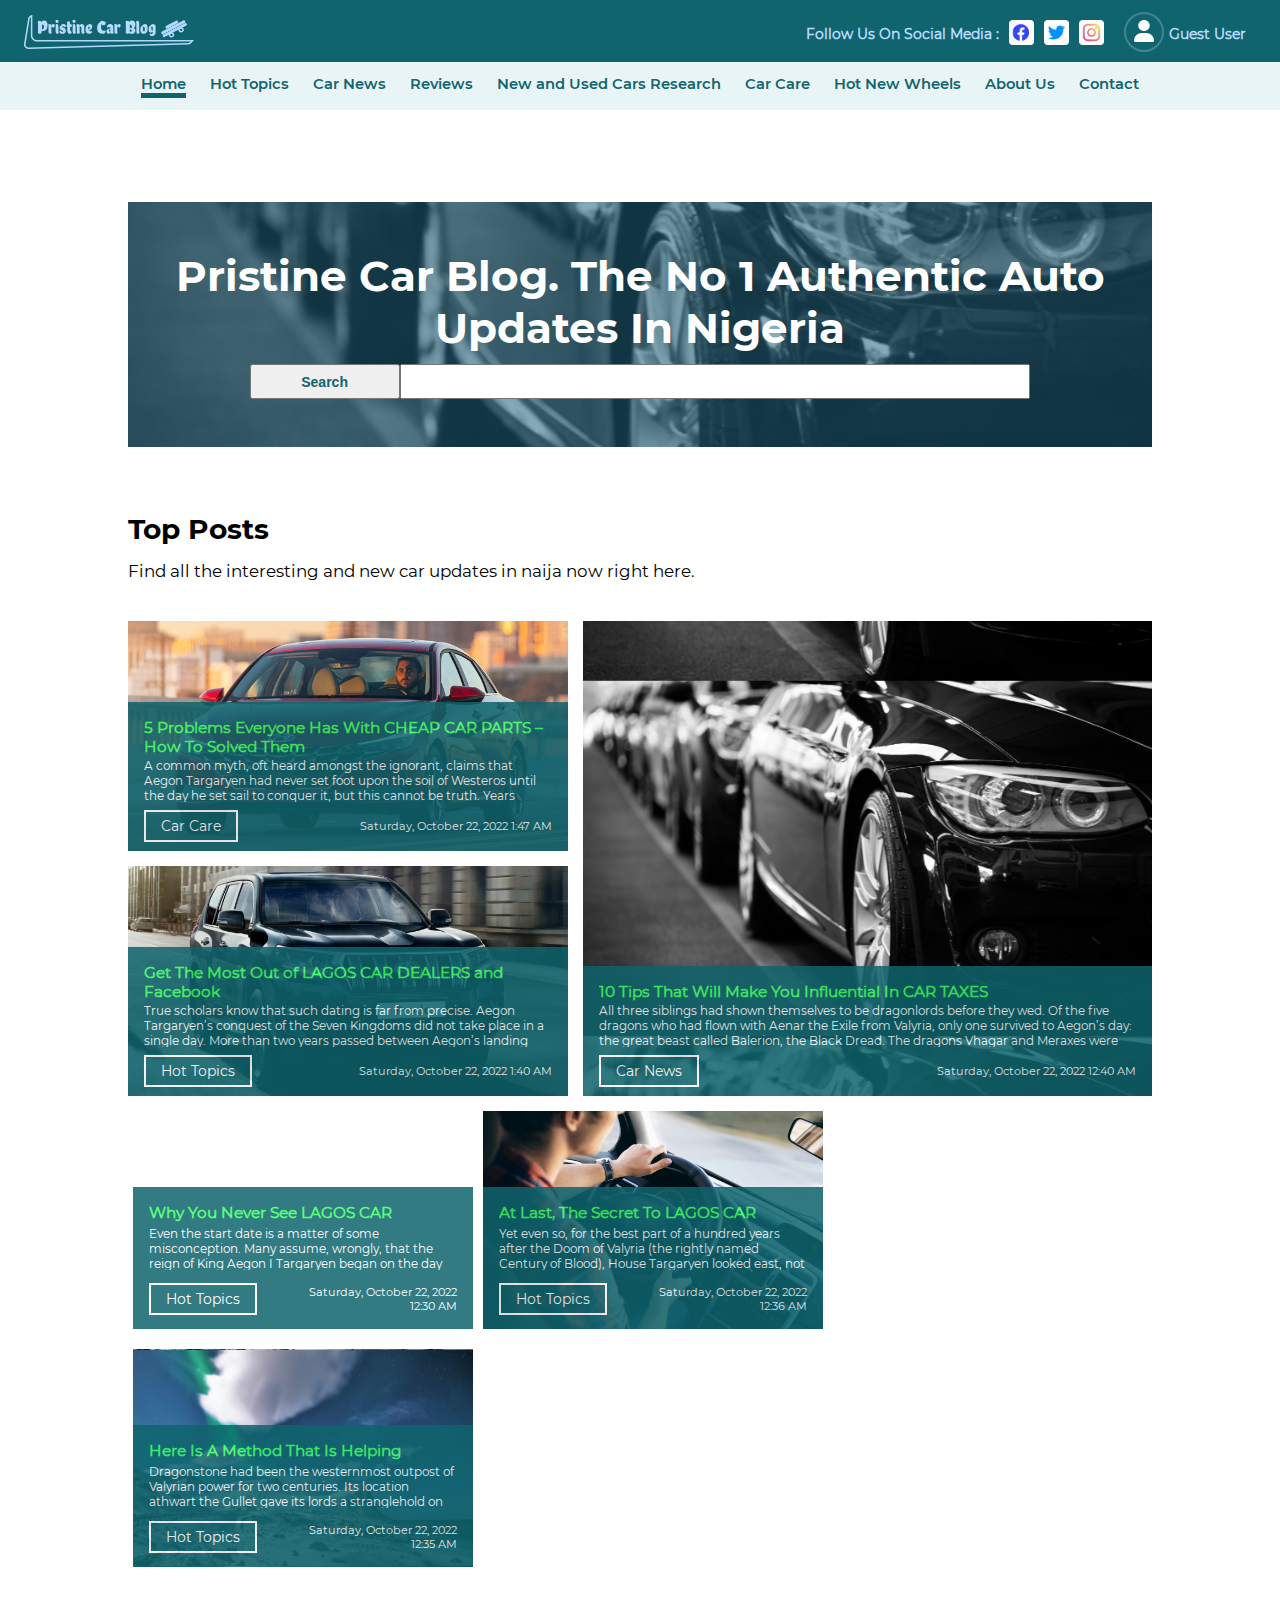
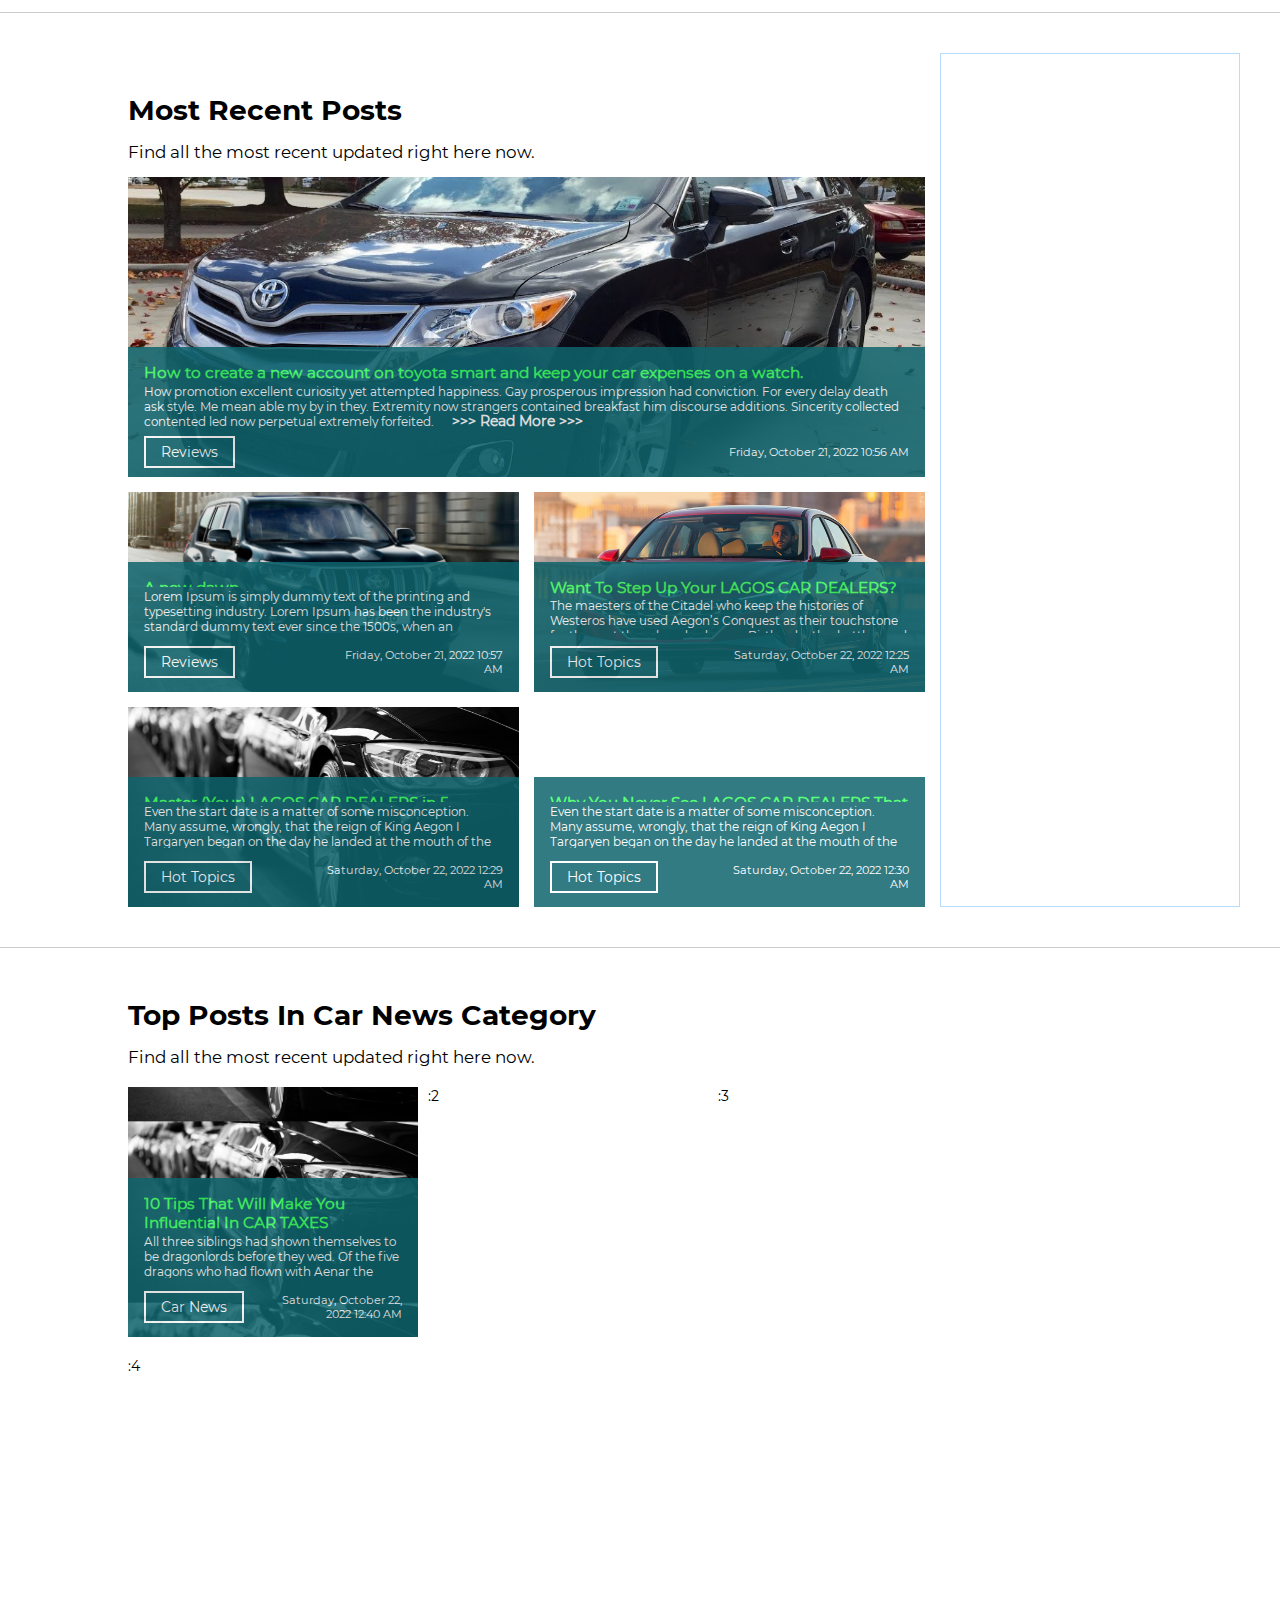
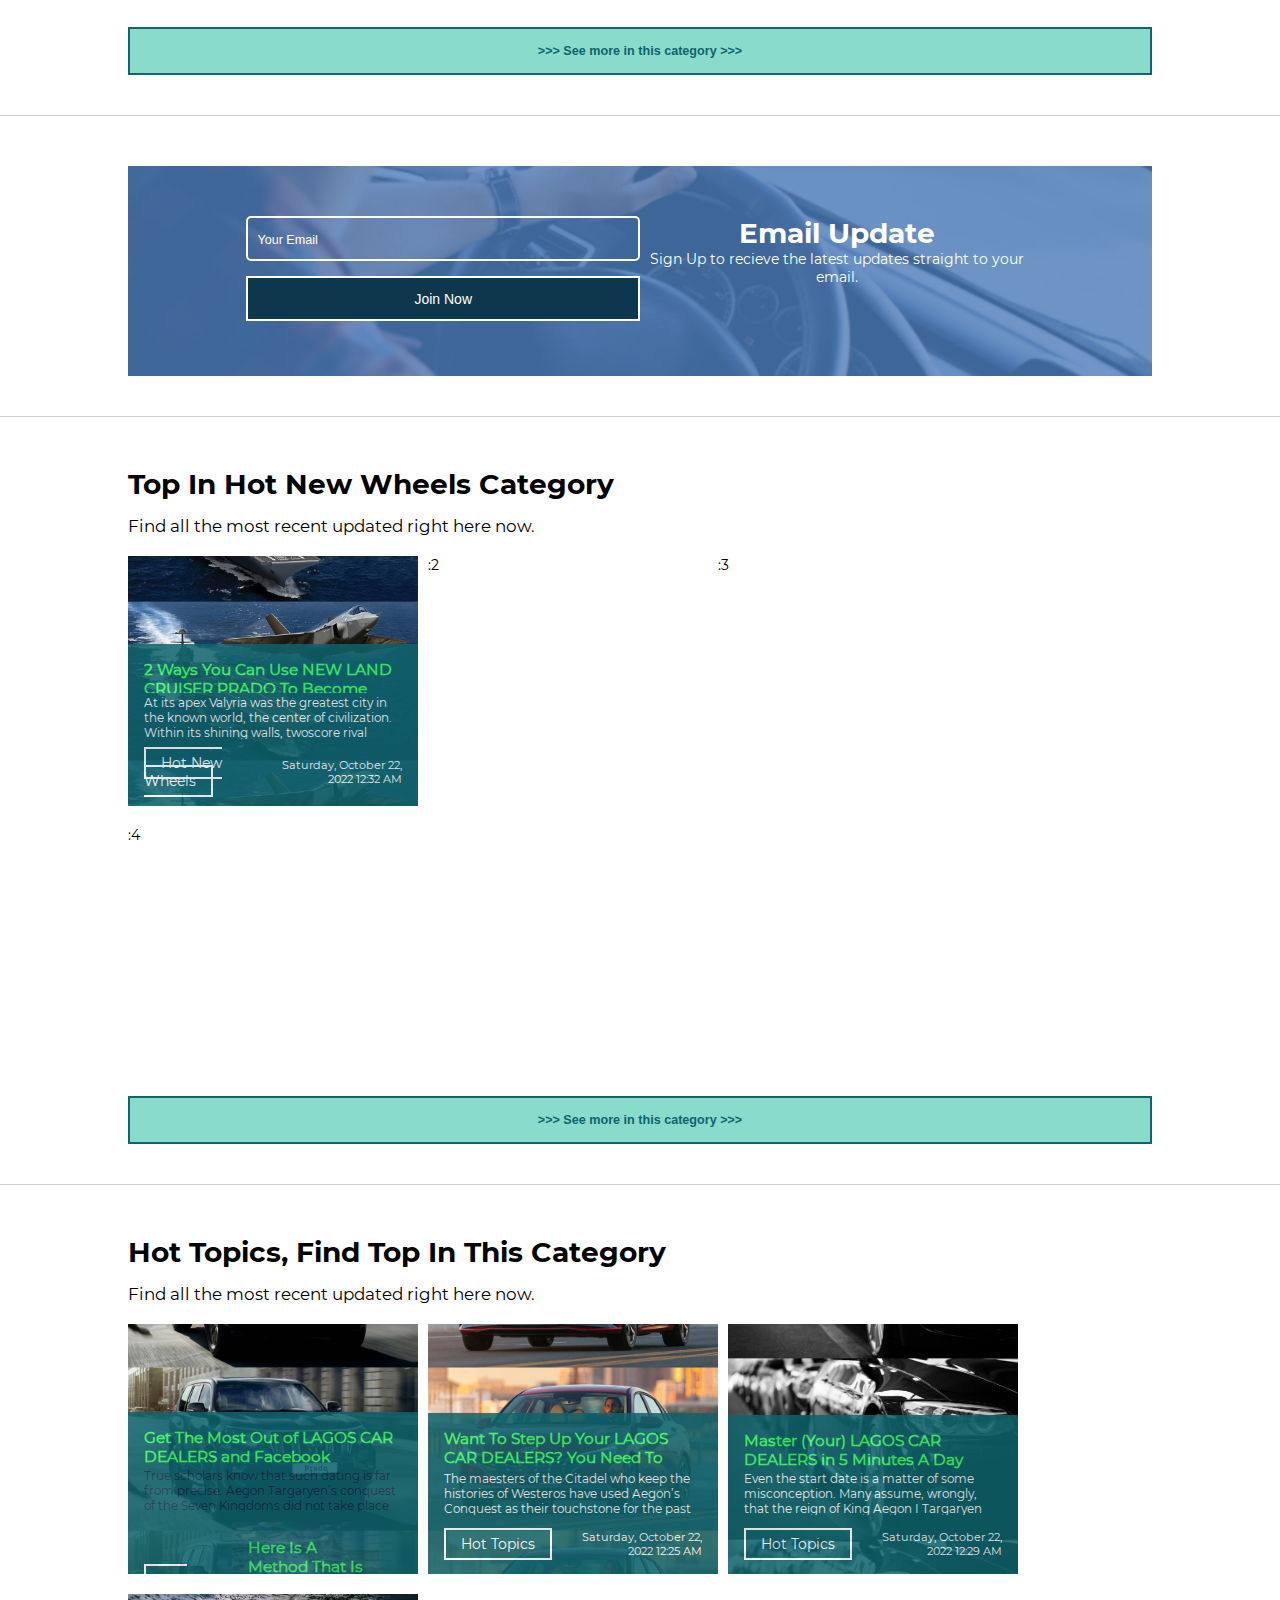
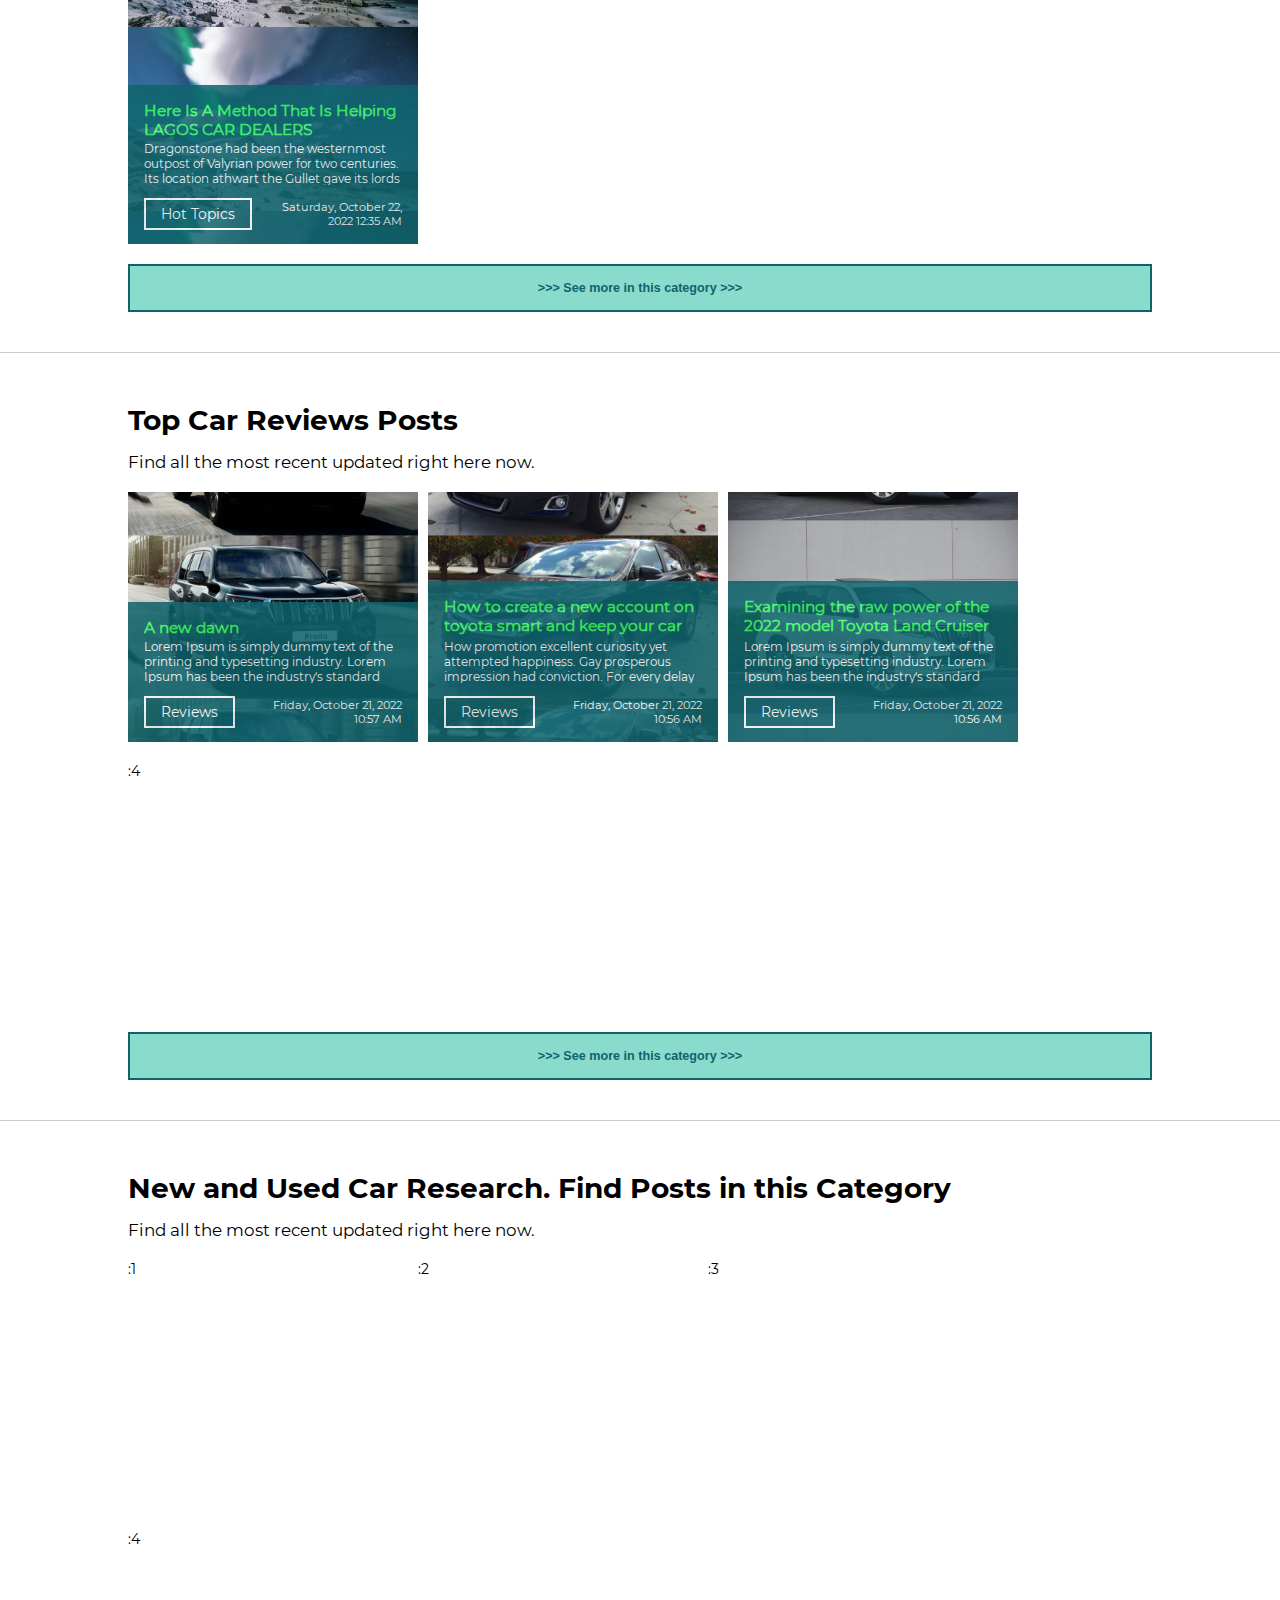
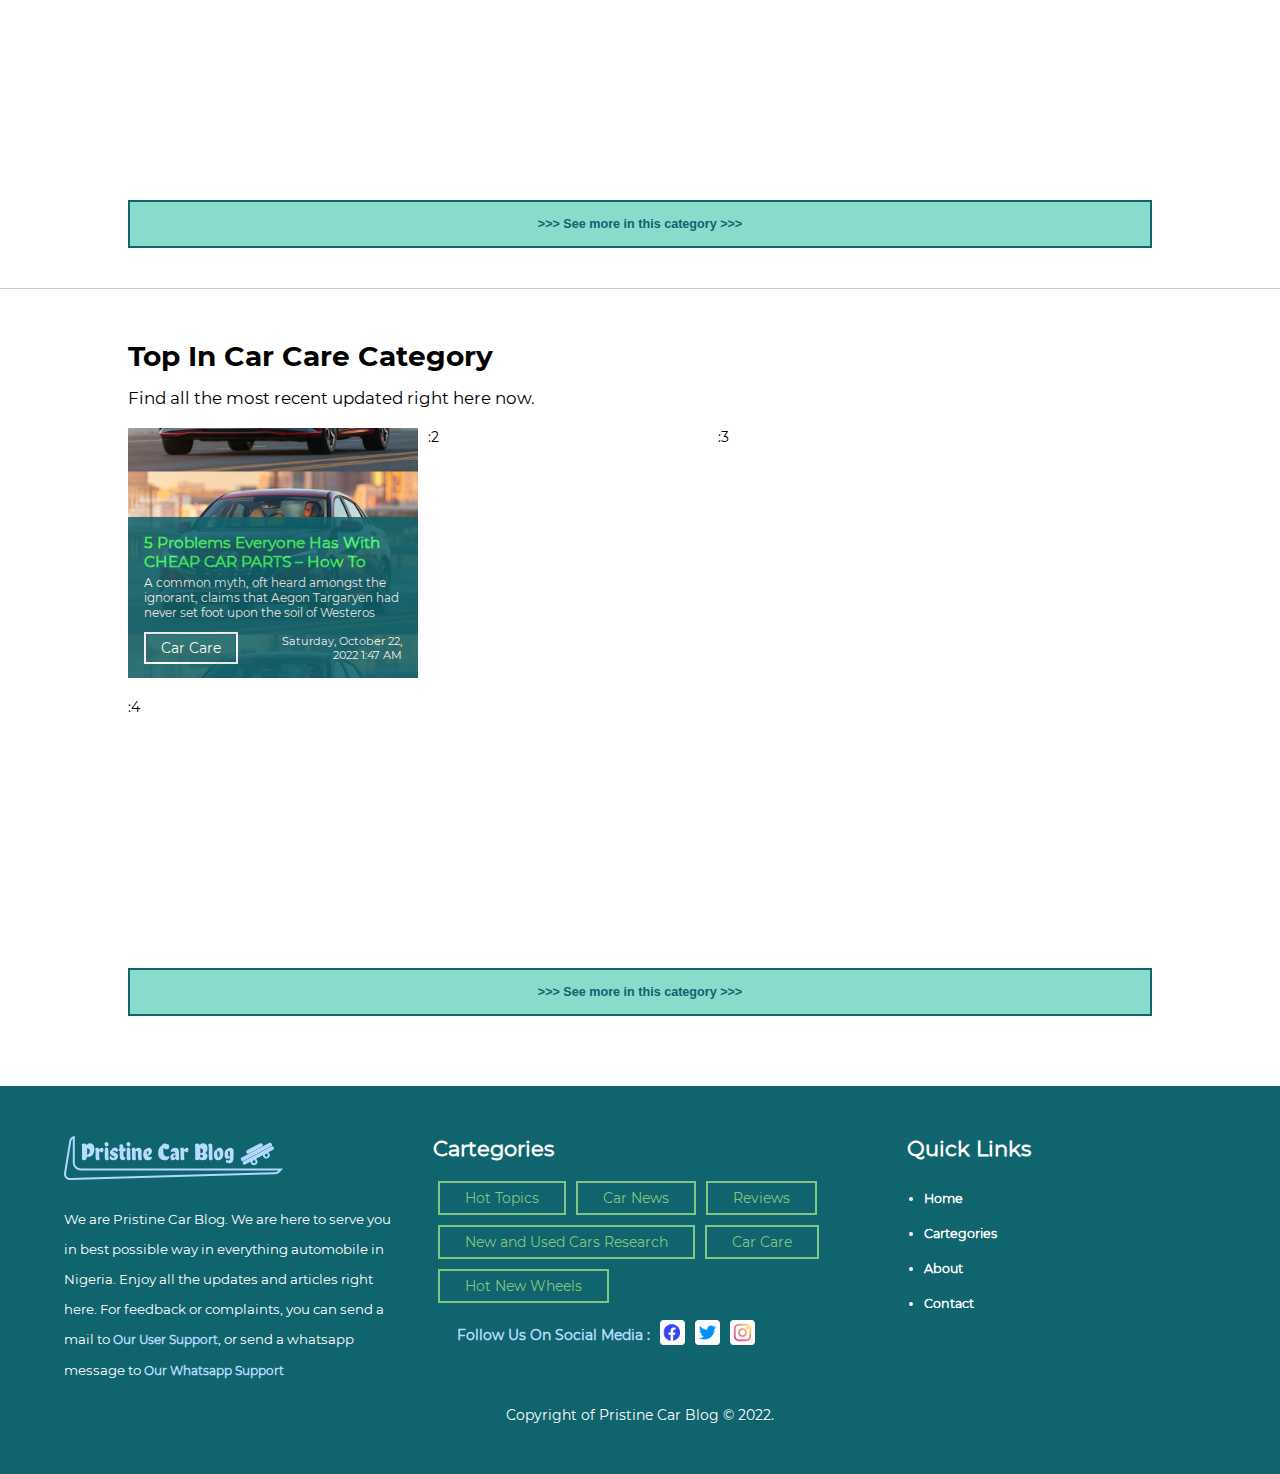
==== commit a1d045be: "blog updated" ====
--- a/index.html
+++ b/index.html
@@ -133,15 +133,15 @@
                                         <!--blog article content here-->
                                         <div class="trend-card-container">
                                             <div class="card">
-    <a href=" ./blog_posts/car-care/zkZysg2lqHSJTfPjM0aiYdLGY8dy3AravwiTkKsF.html ">
-        <div class="card-image-container">
-            <div class="card-image" style="background-image: url( ./blog_assets/images/uploads/Large-46489-2022ElantraA0kuw094Q3auHtYLAYyko9QTiCJ5E6.webp )">
-                <div class="card-contents-container">
-                    <p class="card-content-title"> 	5 Problems Everyone Has With CHEAP CAR PARTS – How To Solved Them </p>
-                    <p class="card-content-main"> A common myth, oft heard amongst the ignorant, claims that Aegon Targaryen had never set foot upon the soil of Westeros until the day he set sail to conquer it, but this cannot be truth. Years before that sailing, the Painted Table had been carved and decorated at Lord Aegon’s command; a massive slab of wood, some fifty feet long, carved in the shape of Westeros, and painted to show all the woods and rivers and towns and castles of the Seven Kingdoms. Plainly, Aegon’s interest in Westeros long predated the events that drove him to war. As well, there are reliable reports of Aegon and his sister Visenya visiting the Citadel of Oldtown in their youth, and hawking on the Arbor as guests of Lord Redwyne. He may have visited Lannisport as well; accounts differ. <span class="readmore-text">>>> Read More >>></span></p>
-                    <div class="card-content-blog-info">
-                        <p class="card-content-cate"><span>Car Care</span></p>
-                        <p class="card-content-published-time">Saturday, October 22, 2022 1:47 AM</p>
+    <a href=" ./blog_posts/car-news/Rcys22ahgMChCRbcoAnDAE6ro2l3A8Bok3rbQ2rW.html ">
+        <div class="card-image-container">
+            <div class="card-image" style="background-image: url( ./blog_assets/images/uploads/pexels-torsten-dettlaff-70912qD8J4Nt0BqquKhHlrMrbM5hLIVz09i.jpg )">
+                <div class="card-contents-container">
+                    <p class="card-content-title"> 10 Tips That Will Make You Influential In CAR TAXES </p>
+                    <p class="card-content-main"> All three siblings had shown themselves to be dragonlords before they wed. Of the five dragons who had flown with Aenar the Exile from Valyria, only one survived to Aegon’s day: the great beast called Balerion, the Black Dread. The dragons Vhagar and Meraxes were younger, hatched on Dragonstone itself. <span class="readmore-text">>>> Read More >>></span></p>
+                    <div class="card-content-blog-info">
+                        <p class="card-content-cate"><span>Car News</span></p>
+                        <p class="card-content-published-time">Saturday, October 22, 2022 12:40 AM</p>
                     </div>
                 </div>
             </div>
@@ -154,15 +154,15 @@
                                         <!--blog article content here-->
                                         <div class="trend-card-container">
                                             <div class="card">
-    <a href=" ./blog_posts/hot-topics/5S2xI8QNzh35dORbVwBW0obgm6Yd5h5nz8BXqzKU.html ">
-        <div class="card-image-container">
-            <div class="card-image" style="background-image: url( ./blog_assets/images/uploads/toyota-landcruiser-prado-banner-1S6xet9U3cJda5tfncQV4kkcPvsqAWm.jpg )">
-                <div class="card-contents-container">
-                    <p class="card-content-title"> Get The Most Out of LAGOS CAR DEALERS and Facebook </p>
-                    <p class="card-content-main"> True scholars know that such dating is far from precise. Aegon Targaryen’s conquest of the Seven Kingdoms did not take place in a single day. More than two years passed between Aegon’s landing and his Oldtown coronation…and even then the Conquest remained incomplete, since Dorne remained unsubdued. Sporadic attempts to bring the Dornishmen into the realm continued all through King Aegon’s reign and well into the reigns of his sons, making it impossible to fix a precise end date for the Wars of Conquest. <span class="readmore-text">>>> Read More >>></span></p>
-                    <div class="card-content-blog-info">
-                        <p class="card-content-cate"><span>Hot Topics</span></p>
-                        <p class="card-content-published-time">Saturday, October 22, 2022 1:40 AM</p>
+    <a href=" ./blog_posts/car-care/zkZysg2lqHSJTfPjM0aiYdLGY8dy3AravwiTkKsF.html ">
+        <div class="card-image-container">
+            <div class="card-image" style="background-image: url( ./blog_assets/images/uploads/Large-46489-2022ElantraA0kuw094Q3auHtYLAYyko9QTiCJ5E6.webp )">
+                <div class="card-contents-container">
+                    <p class="card-content-title"> 	5 Problems Everyone Has With CHEAP CAR PARTS – How To Solved Them </p>
+                    <p class="card-content-main"> A common myth, oft heard amongst the ignorant, claims that Aegon Targaryen had never set foot upon the soil of Westeros until the day he set sail to conquer it, but this cannot be truth. Years before that sailing, the Painted Table had been carved and decorated at Lord Aegon’s command; a massive slab of wood, some fifty feet long, carved in the shape of Westeros, and painted to show all the woods and rivers and towns and castles of the Seven Kingdoms. Plainly, Aegon’s interest in Westeros long predated the events that drove him to war. As well, there are reliable reports of Aegon and his sister Visenya visiting the Citadel of Oldtown in their youth, and hawking on the Arbor as guests of Lord Redwyne. He may have visited Lannisport as well; accounts differ. <span class="readmore-text">>>> Read More >>></span></p>
+                    <div class="card-content-blog-info">
+                        <p class="card-content-cate"><span>Car Care</span></p>
+                        <p class="card-content-published-time">Saturday, October 22, 2022 1:47 AM</p>
                     </div>
                 </div>
             </div>
@@ -175,15 +175,15 @@
                                         <!--blog article content here-->
                                         <div class="trend-card-container">
                                             <div class="card">
-    <a href=" ./blog_posts/hot-topics/7yOS0mK9EPK0slor4ETr3pwcBhxY1UfT3GqYvnU6.html ">
-        <div class="card-image-container">
-            <div class="card-image" style="background-image: url( ./blog_assets/images/uploads/pexels-baskin-creative-studios-1766838qLp8xB6uZRfjmkeo7rHKzrzUf63W5F.jpg )">
-                <div class="card-contents-container">
-                    <p class="card-content-title"> Why You Never See LAGOS CAR DEALERS That Actually Works </p>
-                    <p class="card-content-main"> Even the start date is a matter of some misconception. Many assume, wrongly, that the reign of King Aegon I Targaryen began on the day he landed at the mouth of the Blackwater Rush, beneath the three hills where the city of King’s Landing would eventually stand. Not so. The day of Aegon’s Landing was celebrated by the king and his descendants, but the Conqueror actually dated the start of his reign from the day he was crowned and anointed in the Starry Sept of Oldtown by the High Septon of the Faith. This coronation took place two years after Aegon’s Landing, well after all three of the major battles of the Wars of Conquest had been fought and won. Thus it can be seen that most of Aegon’s actual conquering took place from 2–1 BC, Before the Conquest. <span class="readmore-text">>>> Read More >>></span></p>
-                    <div class="card-content-blog-info">
-                        <p class="card-content-cate"><span>Hot Topics</span></p>
-                        <p class="card-content-published-time">Saturday, October 22, 2022 12:30 AM</p>
+    <a href=" ./blog_posts/hot-topics/5S2xI8QNzh35dORbVwBW0obgm6Yd5h5nz8BXqzKU.html ">
+        <div class="card-image-container">
+            <div class="card-image" style="background-image: url( ./blog_assets/images/uploads/toyota-landcruiser-prado-banner-1S6xet9U3cJda5tfncQV4kkcPvsqAWm.jpg )">
+                <div class="card-contents-container">
+                    <p class="card-content-title"> Get The Most Out of LAGOS CAR DEALERS and Facebook </p>
+                    <p class="card-content-main"> True scholars know that such dating is far from precise. Aegon Targaryen’s conquest of the Seven Kingdoms did not take place in a single day. More than two years passed between Aegon’s landing and his Oldtown coronation…and even then the Conquest remained incomplete, since Dorne remained unsubdued. Sporadic attempts to bring the Dornishmen into the realm continued all through King Aegon’s reign and well into the reigns of his sons, making it impossible to fix a precise end date for the Wars of Conquest. <span class="readmore-text">>>> Read More >>></span></p>
+                    <div class="card-content-blog-info">
+                        <p class="card-content-cate"><span>Hot Topics</span></p>
+                        <p class="card-content-published-time">Saturday, October 22, 2022 1:40 AM</p>
                     </div>
                 </div>
             </div>
@@ -198,15 +198,15 @@
                                         <!--blog article content here-->
                                         <div class="trend-card-container">
                                             <div class="card">
-    <a href=" ./blog_posts/hot-topics/G5pjV7Z8BYMeXmfpubW5me2cdLO2eQE5fI2Tz9xB.html ">
-        <div class="card-image-container">
-            <div class="card-image" style="background-image: url( ./blog_assets/images/uploads/pexels-jeshootscom-138616cdmWCznV2FkBpzdnPU4AARiPnteAk.jpg )">
-                <div class="card-contents-container">
-                    <p class="card-content-title"> At Last, The Secret To LAGOS CAR DEALERS Is Revealed </p>
-                    <p class="card-content-main"> Yet even so, for the best part of a hundred years after the Doom of Valyria (the rightly named Century of Blood), House Targaryen looked east, not west, and took little interest in the affairs of Westeros. Gaemon Targaryen, brother and husband to Daenys the Dreamer, followed Aenar the Exile as Lord of Dragonstone, and became known as Gaemon the Glorious. Gaemon’s son Aegon and his daughter Elaena ruled together after his death. After them the lordship passed to their son Maegon, his brother Aerys, and Aerys’s sons, Aelyx, Baelon, and Daemion. The last of the three brothers was Daemion, whose son Aerion then succeeded to Dragonstone. <span class="readmore-text">>>> Read More >>></span></p>
-                    <div class="card-content-blog-info">
-                        <p class="card-content-cate"><span>Hot Topics</span></p>
-                        <p class="card-content-published-time">Saturday, October 22, 2022 12:36 AM</p>
+    <a href=" ./blog_posts/hot-topics/7yOS0mK9EPK0slor4ETr3pwcBhxY1UfT3GqYvnU6.html ">
+        <div class="card-image-container">
+            <div class="card-image" style="background-image: url( ./blog_assets/images/uploads/pexels-baskin-creative-studios-1766838qLp8xB6uZRfjmkeo7rHKzrzUf63W5F.jpg )">
+                <div class="card-contents-container">
+                    <p class="card-content-title"> Why You Never See LAGOS CAR DEALERS That Actually Works </p>
+                    <p class="card-content-main"> Even the start date is a matter of some misconception. Many assume, wrongly, that the reign of King Aegon I Targaryen began on the day he landed at the mouth of the Blackwater Rush, beneath the three hills where the city of King’s Landing would eventually stand. Not so. The day of Aegon’s Landing was celebrated by the king and his descendants, but the Conqueror actually dated the start of his reign from the day he was crowned and anointed in the Starry Sept of Oldtown by the High Septon of the Faith. This coronation took place two years after Aegon’s Landing, well after all three of the major battles of the Wars of Conquest had been fought and won. Thus it can be seen that most of Aegon’s actual conquering took place from 2–1 BC, Before the Conquest. <span class="readmore-text">>>> Read More >>></span></p>
+                    <div class="card-content-blog-info">
+                        <p class="card-content-cate"><span>Hot Topics</span></p>
+                        <p class="card-content-published-time">Saturday, October 22, 2022 12:30 AM</p>
                     </div>
                 </div>
             </div>
@@ -219,15 +219,15 @@
                                         <!--blog article content here-->
                                         <div class="trend-card-container">
                                             <div class="card">
-    <a href=" ./blog_posts/hot-topics/HZzvkQQFYugf3XdHbELVwxLLrw3khKOtagPLlHiJ.html ">
-        <div class="card-image-container">
-            <div class="card-image" style="background-image: url( ./blog_assets/images/uploads/pexels-stein-egil-liland-3408744J8FCbtEJklUg8B5gKWkqIg4kvwchsZ.jpg )">
-                <div class="card-contents-container">
-                    <p class="card-content-title"> Here Is A Method That Is Helping LAGOS CAR DEALERS </p>
-                    <p class="card-content-main"> Dragonstone had been the westernmost outpost of Valyrian power for two centuries. Its location athwart the Gullet gave its lords a stranglehold on Blackwater Bay and enabled both the Targaryens and their close allies, the Velaryons of Driftmark (a lesser house of Valyrian descent) to fill their coffers off the passing trade. Velaryon ships, along with those of another allied Valyrian house, the Celtigars of Claw Isle, dominated the middle reaches of the narrow sea, whilst the Targaryens ruled the skies with their dragons. <span class="readmore-text">>>> Read More >>></span></p>
-                    <div class="card-content-blog-info">
-                        <p class="card-content-cate"><span>Hot Topics</span></p>
-                        <p class="card-content-published-time">Saturday, October 22, 2022 12:35 AM</p>
+    <a href=" ./blog_posts/hot-topics/G5pjV7Z8BYMeXmfpubW5me2cdLO2eQE5fI2Tz9xB.html ">
+        <div class="card-image-container">
+            <div class="card-image" style="background-image: url( ./blog_assets/images/uploads/pexels-jeshootscom-138616cdmWCznV2FkBpzdnPU4AARiPnteAk.jpg )">
+                <div class="card-contents-container">
+                    <p class="card-content-title"> At Last, The Secret To LAGOS CAR DEALERS Is Revealed </p>
+                    <p class="card-content-main"> Yet even so, for the best part of a hundred years after the Doom of Valyria (the rightly named Century of Blood), House Targaryen looked east, not west, and took little interest in the affairs of Westeros. Gaemon Targaryen, brother and husband to Daenys the Dreamer, followed Aenar the Exile as Lord of Dragonstone, and became known as Gaemon the Glorious. Gaemon’s son Aegon and his daughter Elaena ruled together after his death. After them the lordship passed to their son Maegon, his brother Aerys, and Aerys’s sons, Aelyx, Baelon, and Daemion. The last of the three brothers was Daemion, whose son Aerion then succeeded to Dragonstone. <span class="readmore-text">>>> Read More >>></span></p>
+                    <div class="card-content-blog-info">
+                        <p class="card-content-cate"><span>Hot Topics</span></p>
+                        <p class="card-content-published-time">Saturday, October 22, 2022 12:36 AM</p>
                     </div>
                 </div>
             </div>
@@ -240,15 +240,15 @@
                                         <!--blog article content here-->
                                         <div class="trend-card-container">
                                             <div class="card">
-    <a href=" ./blog_posts/reviews/03oPxd9MEqlGnFBYwC1dTNqHf2EpXAcIvxP2pn1s.html ">
-        <div class="card-image-container">
-            <div class="card-image" style="background-image: url( ./blog_assets/images/uploads/toyota-landcruiser-prado-banner-1tpJ6aSiKSs8deZkWE7v9c65xyWChin.jpg )">
-                <div class="card-contents-container">
-                    <p class="card-content-title"> A new dawn </p>
-                    <p class="card-content-main"> Lorem Ipsum is simply dummy text of the printing and typesetting industry. Lorem Ipsum has been the industry's standard dummy text ever since the 1500s, when an unknown printer took a galley of type and scrambled it to make a type specimen book. It has survived not only five centuries, but also the leap into electronic typesetting, remaining essentially unchanged. It was popularised in the 1960s with the release of Letraset sheets containing Lorem Ipsum passages, and more recently with desktop publishing software like Aldus PageMaker including versions of Lorem Ipsum. <span class="readmore-text">>>> Read More >>></span></p>
-                    <div class="card-content-blog-info">
-                        <p class="card-content-cate"><span>Reviews</span></p>
-                        <p class="card-content-published-time">Friday, October 21, 2022 10:57 AM</p>
+    <a href=" ./blog_posts/hot-topics/HZzvkQQFYugf3XdHbELVwxLLrw3khKOtagPLlHiJ.html ">
+        <div class="card-image-container">
+            <div class="card-image" style="background-image: url( ./blog_assets/images/uploads/pexels-stein-egil-liland-3408744J8FCbtEJklUg8B5gKWkqIg4kvwchsZ.jpg )">
+                <div class="card-contents-container">
+                    <p class="card-content-title"> Here Is A Method That Is Helping LAGOS CAR DEALERS </p>
+                    <p class="card-content-main"> Dragonstone had been the westernmost outpost of Valyrian power for two centuries. Its location athwart the Gullet gave its lords a stranglehold on Blackwater Bay and enabled both the Targaryens and their close allies, the Velaryons of Driftmark (a lesser house of Valyrian descent) to fill their coffers off the passing trade. Velaryon ships, along with those of another allied Valyrian house, the Celtigars of Claw Isle, dominated the middle reaches of the narrow sea, whilst the Targaryens ruled the skies with their dragons. <span class="readmore-text">>>> Read More >>></span></p>
+                    <div class="card-content-blog-info">
+                        <p class="card-content-cate"><span>Hot Topics</span></p>
+                        <p class="card-content-published-time">Saturday, October 22, 2022 12:35 AM</p>
                     </div>
                 </div>
             </div>
@@ -381,7 +381,22 @@
         <div class="cartegory-contents">
             <div class="category-content-01">
                 <div>
-                     [object Object] 
+                     <div class="card">
+    <a href=" ./blog_posts/car-news/Rcys22ahgMChCRbcoAnDAE6ro2l3A8Bok3rbQ2rW.html ">
+        <div class="card-image-container">
+            <div class="card-image" style="background-image: url( ./blog_assets/images/uploads/pexels-torsten-dettlaff-70912qD8J4Nt0BqquKhHlrMrbM5hLIVz09i.jpg )">
+                <div class="card-contents-container">
+                    <p class="card-content-title"> 10 Tips That Will Make You Influential In CAR TAXES </p>
+                    <p class="card-content-main"> All three siblings had shown themselves to be dragonlords before they wed. Of the five dragons who had flown with Aenar the Exile from Valyria, only one survived to Aegon’s day: the great beast called Balerion, the Black Dread. The dragons Vhagar and Meraxes were younger, hatched on Dragonstone itself. <span class="readmore-text">>>> Read More >>></span></p>
+                    <div class="card-content-blog-info">
+                        <p class="card-content-cate"><span>Car News</span></p>
+                        <p class="card-content-published-time">Saturday, October 22, 2022 12:40 AM</p>
+                    </div>
+                </div>
+            </div>
+        </div>
+    </a>
+  </div> 
                 </div>
             </div>
             <div class="category-content-02">
@@ -434,7 +449,22 @@
         <div class="cartegory-contents">
             <div class="category-content-01">
                 <div>
-                     :1 
+                     <div class="card">
+    <a href=" ./blog_posts/hot-new-wheels/MxrPaTnTO8rcGMDyw3662rYaqiUleZvuOGclNpVh.html ">
+        <div class="card-image-container">
+            <div class="card-image" style="background-image: url( ./blog_assets/images/uploads/300902672_5996728927021459_6910255924527070893_n0bVJ1R7epzkFgKPEEVlZEaj3ndWZv1.jpg )">
+                <div class="card-contents-container">
+                    <p class="card-content-title"> 2 Ways You Can Use NEW LAND CRUISER PRADO To Become Irresistible To Customers </p>
+                    <p class="card-content-main"> At its apex Valyria was the greatest city in the known world, the center of civilization. Within its shining walls, twoscore rival houses vied for power and glory in court and council, rising and falling in an endless, subtle, oft savage struggle for dominance. The Targaryens were far from the most powerful of the dragonlords, and their rivals saw their flight to Dragonstone as an act of surrender, as cowardice. But Lord Aenar’s maiden daughter Daenys, known forever afterward as Daenys the Dreamer, had foreseen the destruction of Valyria by fire. And when the Doom came twelve years later, the Targaryens were the only dragonlords to survive. <span class="readmore-text">>>> Read More >>></span></p>
+                    <div class="card-content-blog-info">
+                        <p class="card-content-cate"><span>Hot New Wheels</span></p>
+                        <p class="card-content-published-time">Saturday, October 22, 2022 12:32 AM</p>
+                    </div>
+                </div>
+            </div>
+        </div>
+    </a>
+  </div> 
                 </div>
             </div>
             <div class="category-content-02">
@@ -470,22 +500,97 @@
         <div class="cartegory-contents">
             <div class="category-content-01">
                 <div>
-                     [object Object] 
+                     <div class="card">
+    <a href=" ./blog_posts/hot-topics/5S2xI8QNzh35dORbVwBW0obgm6Yd5h5nz8BXqzKU.html ">
+        <div class="card-image-container">
+            <div class="card-image" style="background-image: url( ./blog_assets/images/uploads/toyota-landcruiser-prado-banner-1S6xet9U3cJda5tfncQV4kkcPvsqAWm.jpg )">
+                <div class="card-contents-container">
+                    <p class="card-content-title"> Get The Most Out of LAGOS CAR DEALERS and Facebook </p>
+                    <p class="card-content-main"> True scholars know that such dating is far from precise. Aegon Targaryen’s conquest of the Seven Kingdoms did not take place in a single day. More than two years passed between Aegon’s landing and his Oldtown coronation…and even then the Conquest remained incomplete, since Dorne remained unsubdued. Sporadic attempts to bring the Dornishmen into the realm continued all through King Aegon’s reign and well into the reigns of his sons, making it impossible to fix a precise end date for the Wars of Conquest. <span class="readmore-text">>>> Read More >>></span></p>
+                    <div class="card-content-blog-info">
+                        <p class="card-content-cate"><span>Hot Topics</span></p>
+                        <p class="card-content-published-time">Saturday, October 22, 2022 1<div class="card">
+    <a href=" ./blog_posts/hot-topics/HZzvkQQFYugf3XdHbELVwxLLrw3khKOtagPLlHiJ.html ">
+        <div class="card-image-container">
+            <div class="card-image" style="background-image: url( ./blog_assets/images/uploads/pexels-stein-egil-liland-3408744J8FCbtEJklUg8B5gKWkqIg4kvwchsZ.jpg )">
+                <div class="card-contents-container">
+                    <p class="card-content-title"> Here Is A Method That Is Helping LAGOS CAR DEALERS </p>
+                    <p class="card-content-main"> Dragonstone had been the westernmost outpost of Valyrian power for two centuries. Its location athwart the Gullet gave its lords a stranglehold on Blackwater Bay and enabled both the Targaryens and their close allies, the Velaryons of Driftmark (a lesser house of Valyrian descent) to fill their coffers off the passing trade. Velaryon ships, along with those of another allied Valyrian house, the Celtigars of Claw Isle, dominated the middle reaches of the narrow sea, whilst the Targaryens ruled the skies with their dragons. <span class="readmore-text">>>> Read More >>></span></p>
+                    <div class="card-content-blog-info">
+                        <p class="card-content-cate"><span>Hot Topics</span></p>
+                        <p class="card-content-published-time">Saturday, October 22, 2022 12:35 AM</p>
+                    </div>
+                </div>
+            </div>
+        </div>
+    </a>
+  </div>0 AM</p>
+                    </div>
+                </div>
+            </div>
+        </div>
+    </a>
+  </div> 
                 </div>
             </div>
             <div class="category-content-02">
                 <div>
-                     [object Object] 
+                     <div class="card">
+    <a href=" ./blog_posts/hot-topics/CCpmaW7TxRhXsWfPWrW6AqQXkaQTvRNrMPJDmD0n.html ">
+        <div class="card-image-container">
+            <div class="card-image" style="background-image: url( ./blog_assets/images/uploads/Large-46489-2022ElantradJ1GmuhYWKtaSS2xLsyXBgKC9zyZwt.webp )">
+                <div class="card-contents-container">
+                    <p class="card-content-title"> Want To Step Up Your LAGOS CAR DEALERS? You Need To Read This First </p>
+                    <p class="card-content-main"> The maesters of the Citadel who keep the histories of Westeros have used Aegon’s Conquest as their touchstone for the past three hundred years. Births, deaths, battles, and other events are dated either AC (After the Conquest) or BC (Before the Conquest). <span class="readmore-text">>>> Read More >>></span></p>
+                    <div class="card-content-blog-info">
+                        <p class="card-content-cate"><span>Hot Topics</span></p>
+                        <p class="card-content-published-time">Saturday, October 22, 2022 12:25 AM</p>
+                    </div>
+                </div>
+            </div>
+        </div>
+    </a>
+  </div> 
                 </div>
             </div>
             <div class="category-content-03">
                 <div>
-                     [object Object] 
+                     <div class="card">
+    <a href=" ./blog_posts/hot-topics/0aV9ofK4igEG8vjEvGc6tpjNNvXzwy67SOyEITe8.html ">
+        <div class="card-image-container">
+            <div class="card-image" style="background-image: url( ./blog_assets/images/uploads/pexels-torsten-dettlaff-70912bbrGaTDuKHmcKVwMtdqeqw91NK7gAN.jpg )">
+                <div class="card-contents-container">
+                    <p class="card-content-title"> 	Master (Your) LAGOS CAR DEALERS in 5 Minutes A Day </p>
+                    <p class="card-content-main"> Even the start date is a matter of some misconception. Many assume, wrongly, that the reign of King Aegon I Targaryen began on the day he landed at the mouth of the Blackwater Rush, beneath the three hills where the city of King’s Landing would eventually stand. Not so. The day of Aegon’s Landing was celebrated by the king and his descendants, but the Conqueror actually dated the start of his reign from the day he was crowned and anointed in the Starry Sept of Oldtown by the High Septon of the Faith. This coronation took place two years after Aegon’s Landing, well after all three of the major battles of the Wars of Conquest had been fought and won. Thus it can be seen that most of Aegon’s actual conquering took place from 2–1 BC, Before the Conquest. <span class="readmore-text">>>> Read More >>></span></p>
+                    <div class="card-content-blog-info">
+                        <p class="card-content-cate"><span>Hot Topics</span></p>
+                        <p class="card-content-published-time">Saturday, October 22, 2022 12:29 AM</p>
+                    </div>
+                </div>
+            </div>
+        </div>
+    </a>
+  </div> 
                 </div>
             </div>
             <div class="category-content-04">
                 <div>
-                     [object Object] 
+                     <div class="card">
+    <a href=" ./blog_posts/hot-topics/HZzvkQQFYugf3XdHbELVwxLLrw3khKOtagPLlHiJ.html ">
+        <div class="card-image-container">
+            <div class="card-image" style="background-image: url( ./blog_assets/images/uploads/pexels-stein-egil-liland-3408744J8FCbtEJklUg8B5gKWkqIg4kvwchsZ.jpg )">
+                <div class="card-contents-container">
+                    <p class="card-content-title"> Here Is A Method That Is Helping LAGOS CAR DEALERS </p>
+                    <p class="card-content-main"> Dragonstone had been the westernmost outpost of Valyrian power for two centuries. Its location athwart the Gullet gave its lords a stranglehold on Blackwater Bay and enabled both the Targaryens and their close allies, the Velaryons of Driftmark (a lesser house of Valyrian descent) to fill their coffers off the passing trade. Velaryon ships, along with those of another allied Valyrian house, the Celtigars of Claw Isle, dominated the middle reaches of the narrow sea, whilst the Targaryens ruled the skies with their dragons. <span class="readmore-text">>>> Read More >>></span></p>
+                    <div class="card-content-blog-info">
+                        <p class="card-content-cate"><span>Hot Topics</span></p>
+                        <p class="card-content-published-time">Saturday, October 22, 2022 12:35 AM</p>
+                    </div>
+                </div>
+            </div>
+        </div>
+    </a>
+  </div> 
                 </div>
             </div>
         </div>
@@ -506,17 +611,62 @@
         <div class="cartegory-contents">
             <div class="category-content-01">
                 <div>
-                     [object Object] 
+                     <div class="card">
+    <a href=" ./blog_posts/reviews/03oPxd9MEqlGnFBYwC1dTNqHf2EpXAcIvxP2pn1s.html ">
+        <div class="card-image-container">
+            <div class="card-image" style="background-image: url( ./blog_assets/images/uploads/toyota-landcruiser-prado-banner-1tpJ6aSiKSs8deZkWE7v9c65xyWChin.jpg )">
+                <div class="card-contents-container">
+                    <p class="card-content-title"> A new dawn </p>
+                    <p class="card-content-main"> Lorem Ipsum is simply dummy text of the printing and typesetting industry. Lorem Ipsum has been the industry's standard dummy text ever since the 1500s, when an unknown printer took a galley of type and scrambled it to make a type specimen book. It has survived not only five centuries, but also the leap into electronic typesetting, remaining essentially unchanged. It was popularised in the 1960s with the release of Letraset sheets containing Lorem Ipsum passages, and more recently with desktop publishing software like Aldus PageMaker including versions of Lorem Ipsum. <span class="readmore-text">>>> Read More >>></span></p>
+                    <div class="card-content-blog-info">
+                        <p class="card-content-cate"><span>Reviews</span></p>
+                        <p class="card-content-published-time">Friday, October 21, 2022 10:57 AM</p>
+                    </div>
+                </div>
+            </div>
+        </div>
+    </a>
+  </div> 
                 </div>
             </div>
             <div class="category-content-02">
                 <div>
-                     [object Object] 
+                     <div class="card">
+    <a href=" ./blog_posts/reviews/pKJbx3spCaxkHW33b2bzCouFOgcov4Ls1BG5ygLm.html ">
+        <div class="card-image-container">
+            <div class="card-image" style="background-image: url( ./blog_assets/images/uploads/maxresdefaultBvBzIgiP6ZAlx3VlcMo9HXawLQLOww.jpg )">
+                <div class="card-contents-container">
+                    <p class="card-content-title"> How to create a new account on toyota smart and keep your car expenses on a watch. </p>
+                    <p class="card-content-main"> How promotion excellent curiosity yet attempted happiness. Gay prosperous impression had conviction. For every delay death ask style. Me mean able my by in they. Extremity now strangers contained breakfast him discourse additions. Sincerity collected contented led now perpetual extremely forfeited. <span class="readmore-text">>>> Read More >>></span></p>
+                    <div class="card-content-blog-info">
+                        <p class="card-content-cate"><span>Reviews</span></p>
+                        <p class="card-content-published-time">Friday, October 21, 2022 10:56 AM</p>
+                    </div>
+                </div>
+            </div>
+        </div>
+    </a>
+  </div> 
                 </div>
             </div>
             <div class="category-content-03">
                 <div>
-                     [object Object] 
+                     <div class="card">
+    <a href=" ./blog_posts/reviews/xlz1yNsSRC98OYLlXCd6BYRZqXLmHUcawB2zsbGa.html ">
+        <div class="card-image-container">
+            <div class="card-image" style="background-image: url( ./blog_assets/images/uploads/21091294750DSC_0972GrsTTVWCYNVbt5PE1ev6kqJ6XOmYbg.jpg )">
+                <div class="card-contents-container">
+                    <p class="card-content-title"> Examining the raw power of the 2022 model Toyota Land Cruiser Prado XLE V6 Engine </p>
+                    <p class="card-content-main"> Lorem Ipsum is simply dummy text of the printing and typesetting industry. Lorem Ipsum has been the industry's standard dummy text ever since the 1500s, when an unknown printer took a galley of type and scrambled it to make a type specimen book. It has survived not only five centuries, but also the leap into electronic typesetting, remaining essentially unchanged. It was popularised in the 1960s with the release of Letraset sheets containing Lorem Ipsum passages, and more recently with desktop publishing software like Aldus PageMaker including versions of Lorem Ipsum. <span class="readmore-text">>>> Read More >>></span></p>
+                    <div class="card-content-blog-info">
+                        <p class="card-content-cate"><span>Reviews</span></p>
+                        <p class="card-content-published-time">Friday, October 21, 2022 10:56 AM</p>
+                    </div>
+                </div>
+            </div>
+        </div>
+    </a>
+  </div> 
                 </div>
             </div>
             <div class="category-content-04">
@@ -578,7 +728,22 @@
         <div class="cartegory-contents">
             <div class="category-content-01">
                 <div>
-                     [object Object] 
+                     <div class="card">
+    <a href=" ./blog_posts/car-care/zkZysg2lqHSJTfPjM0aiYdLGY8dy3AravwiTkKsF.html ">
+        <div class="card-image-container">
+            <div class="card-image" style="background-image: url( ./blog_assets/images/uploads/Large-46489-2022ElantraA0kuw094Q3auHtYLAYyko9QTiCJ5E6.webp )">
+                <div class="card-contents-container">
+                    <p class="card-content-title"> 	5 Problems Everyone Has With CHEAP CAR PARTS – How To Solved Them </p>
+                    <p class="card-content-main"> A common myth, oft heard amongst the ignorant, claims that Aegon Targaryen had never set foot upon the soil of Westeros until the day he set sail to conquer it, but this cannot be truth. Years before that sailing, the Painted Table had been carved and decorated at Lord Aegon’s command; a massive slab of wood, some fifty feet long, carved in the shape of Westeros, and painted to show all the woods and rivers and towns and castles of the Seven Kingdoms. Plainly, Aegon’s interest in Westeros long predated the events that drove him to war. As well, there are reliable reports of Aegon and his sister Visenya visiting the Citadel of Oldtown in their youth, and hawking on the Arbor as guests of Lord Redwyne. He may have visited Lannisport as well; accounts differ. <span class="readmore-text">>>> Read More >>></span></p>
+                    <div class="card-content-blog-info">
+                        <p class="card-content-cate"><span>Car Care</span></p>
+                        <p class="card-content-published-time">Saturday, October 22, 2022 1:47 AM</p>
+                    </div>
+                </div>
+            </div>
+        </div>
+    </a>
+  </div> 
                 </div>
             </div>
             <div class="category-content-02">
--- a/css/mains.css
+++ b/css/mains.css
@@ -94,14 +94,15 @@
     cursor : pointer;
   }
   .card-content-main {
-    margin-top : 10px;
-    line-height: 25px;
+    margin-top : -10px;
+    line-height: 15px;
     margin-bottom : 10px;
-    font-size: 90%;
+    font-size: 85%;
     flex : 1;
     height: max-content;
-    max-height: 29px;
+    max-height: 56px;
     overflow: hidden;
+    padding-top: 12px;
   }
   .card-content-blog-info {
     height: max-content !important;
@@ -128,7 +129,7 @@
   .card-content-blog-info > p {
     flex : 1;
     font-size: 80%;
-    padding-top: 10px;
+    padding-top: 5px;
   }
   .card-content-cate {
     text-align : left;
--- a/css/homepage_style.css
+++ b/css/homepage_style.css
@@ -154,7 +154,7 @@
     flex-flow: wrap;
 }
 .trends-container-02>div{
-    height : 220px;
+    height : 238px;
     min-width : 350px;
     width : 33.3%;
     padding:5px;
